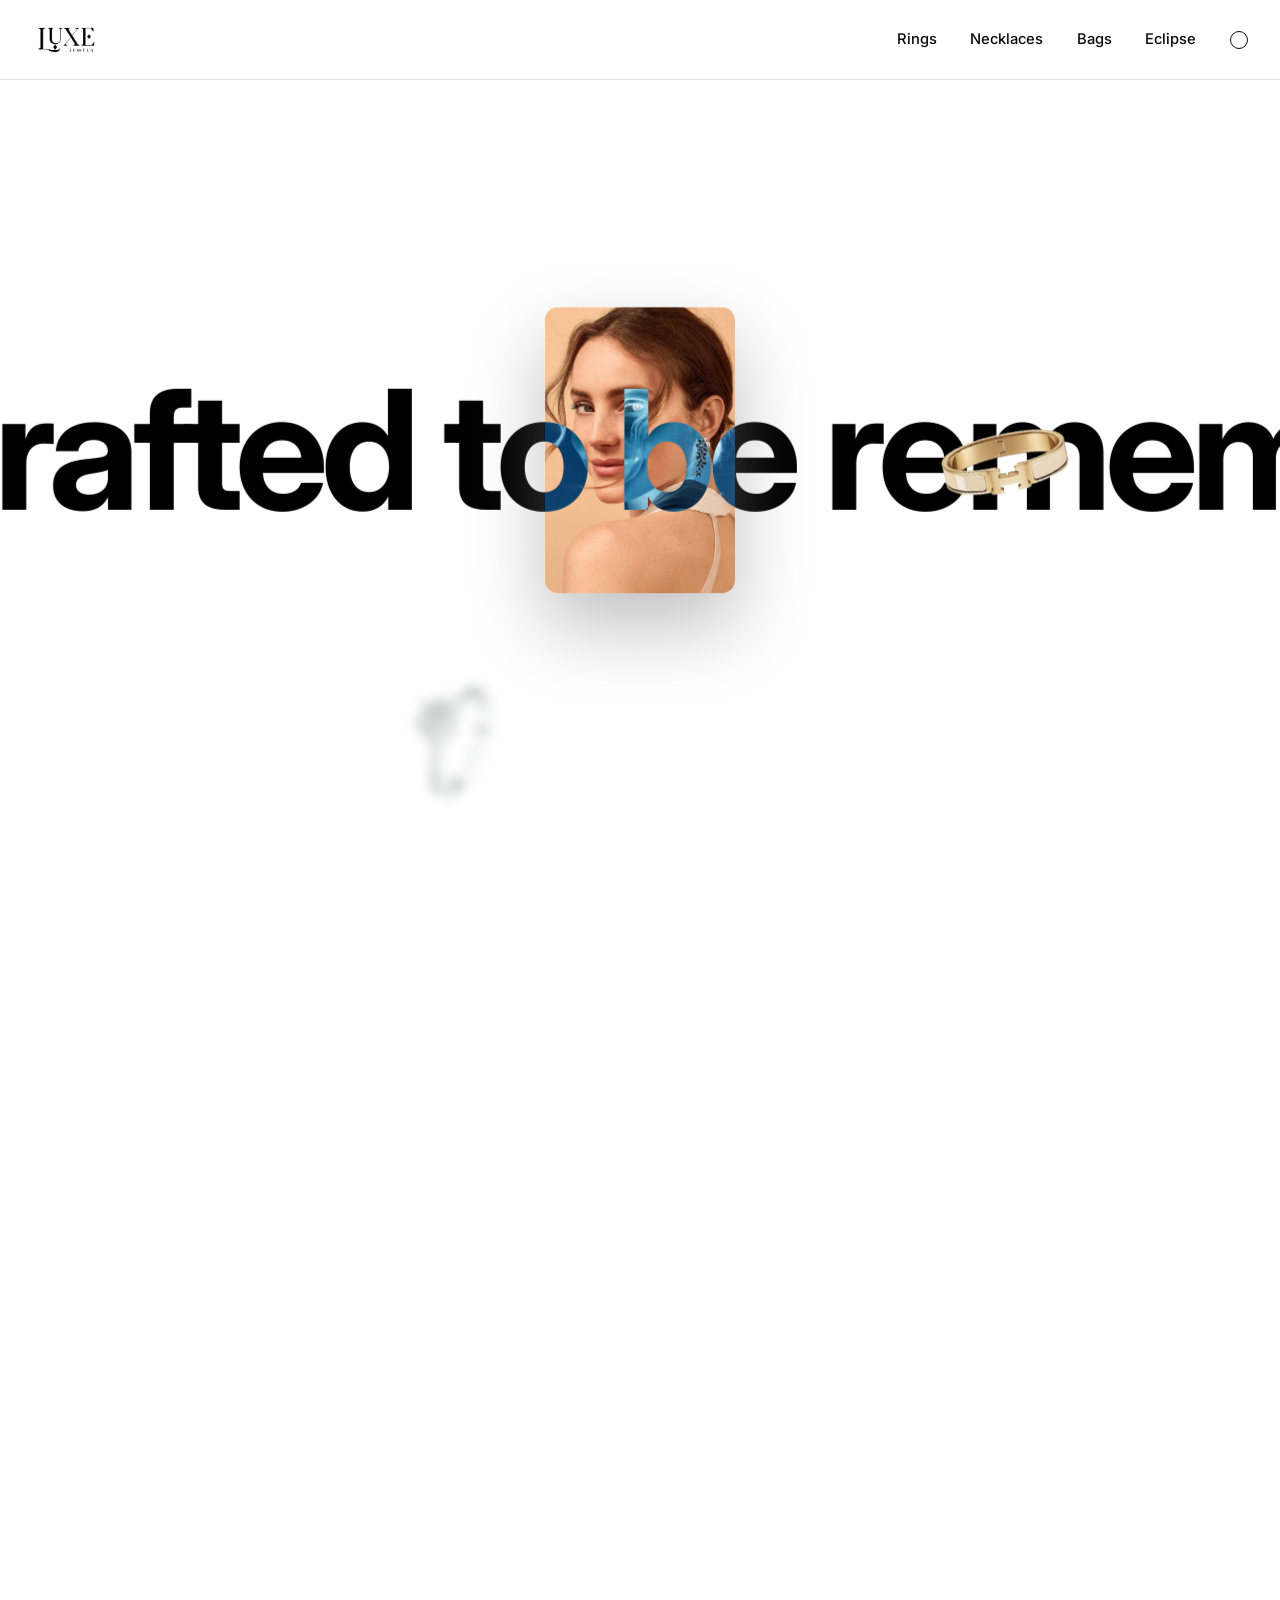
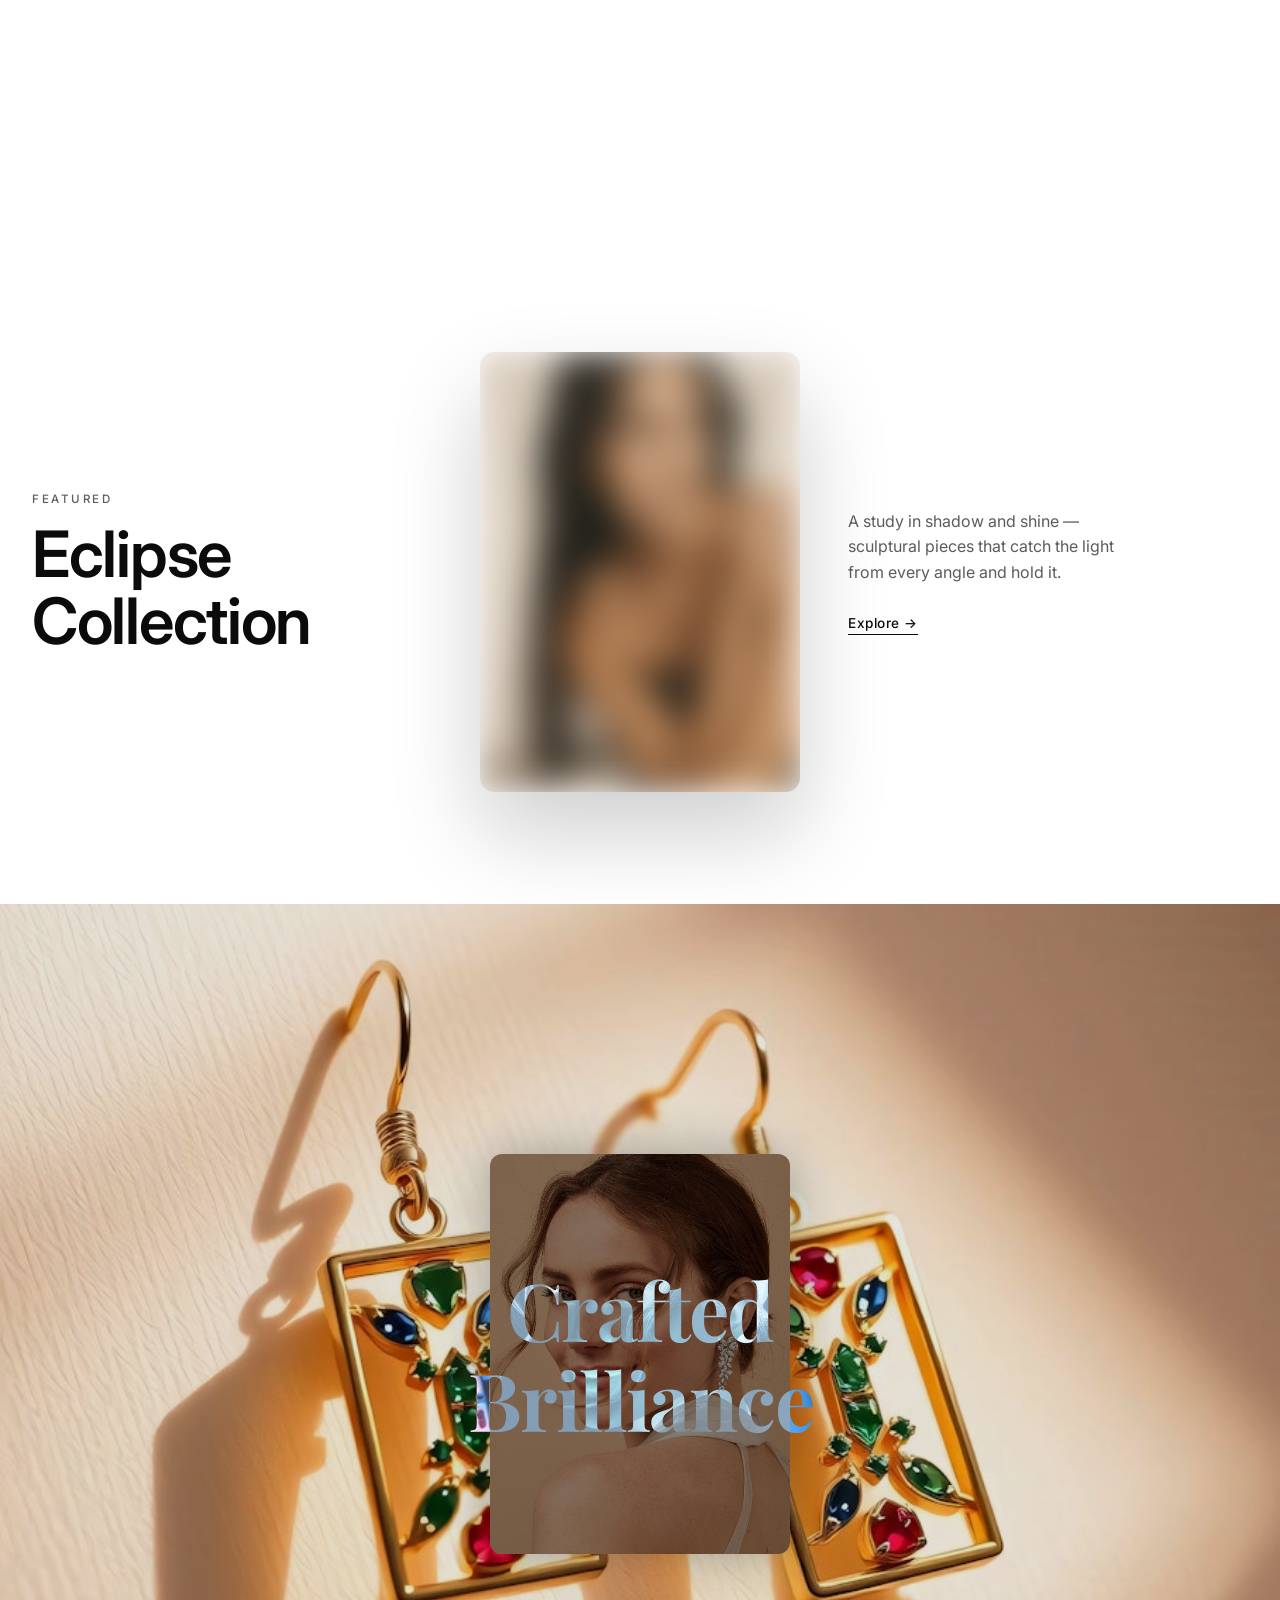
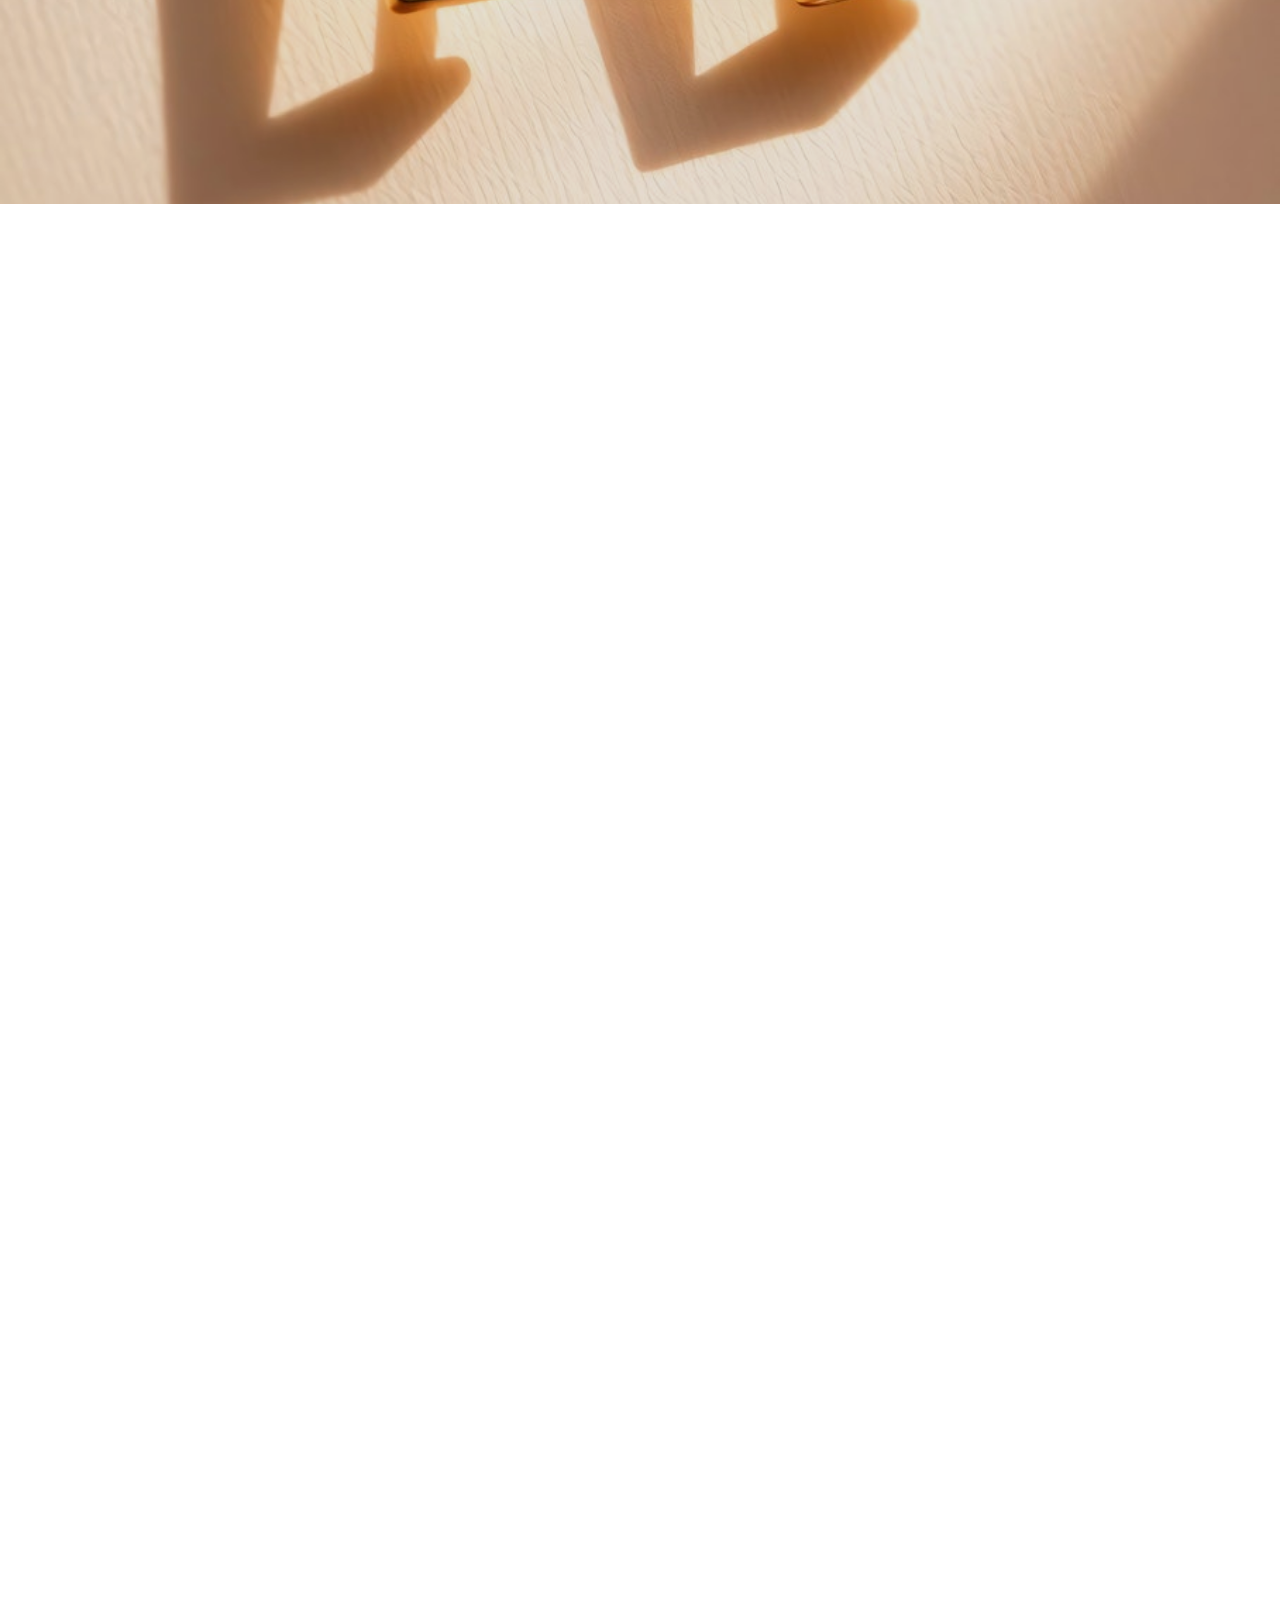
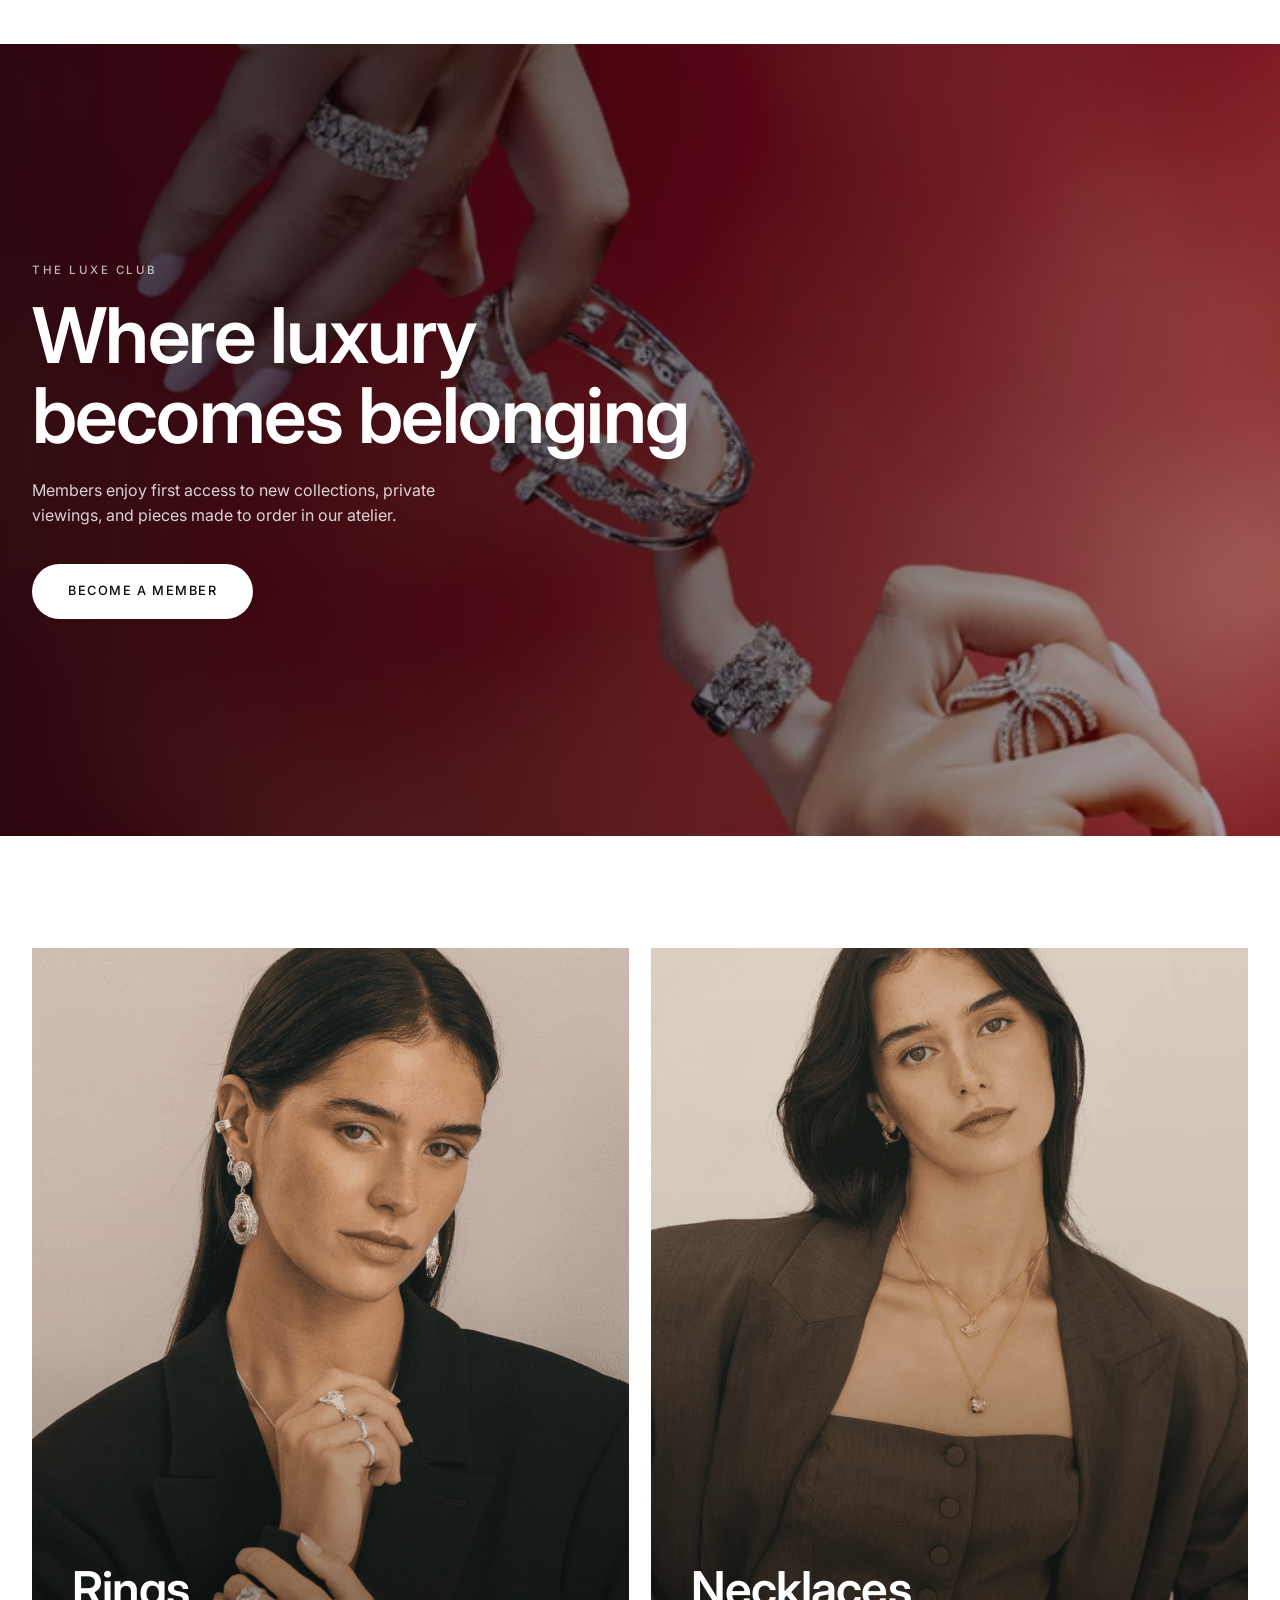
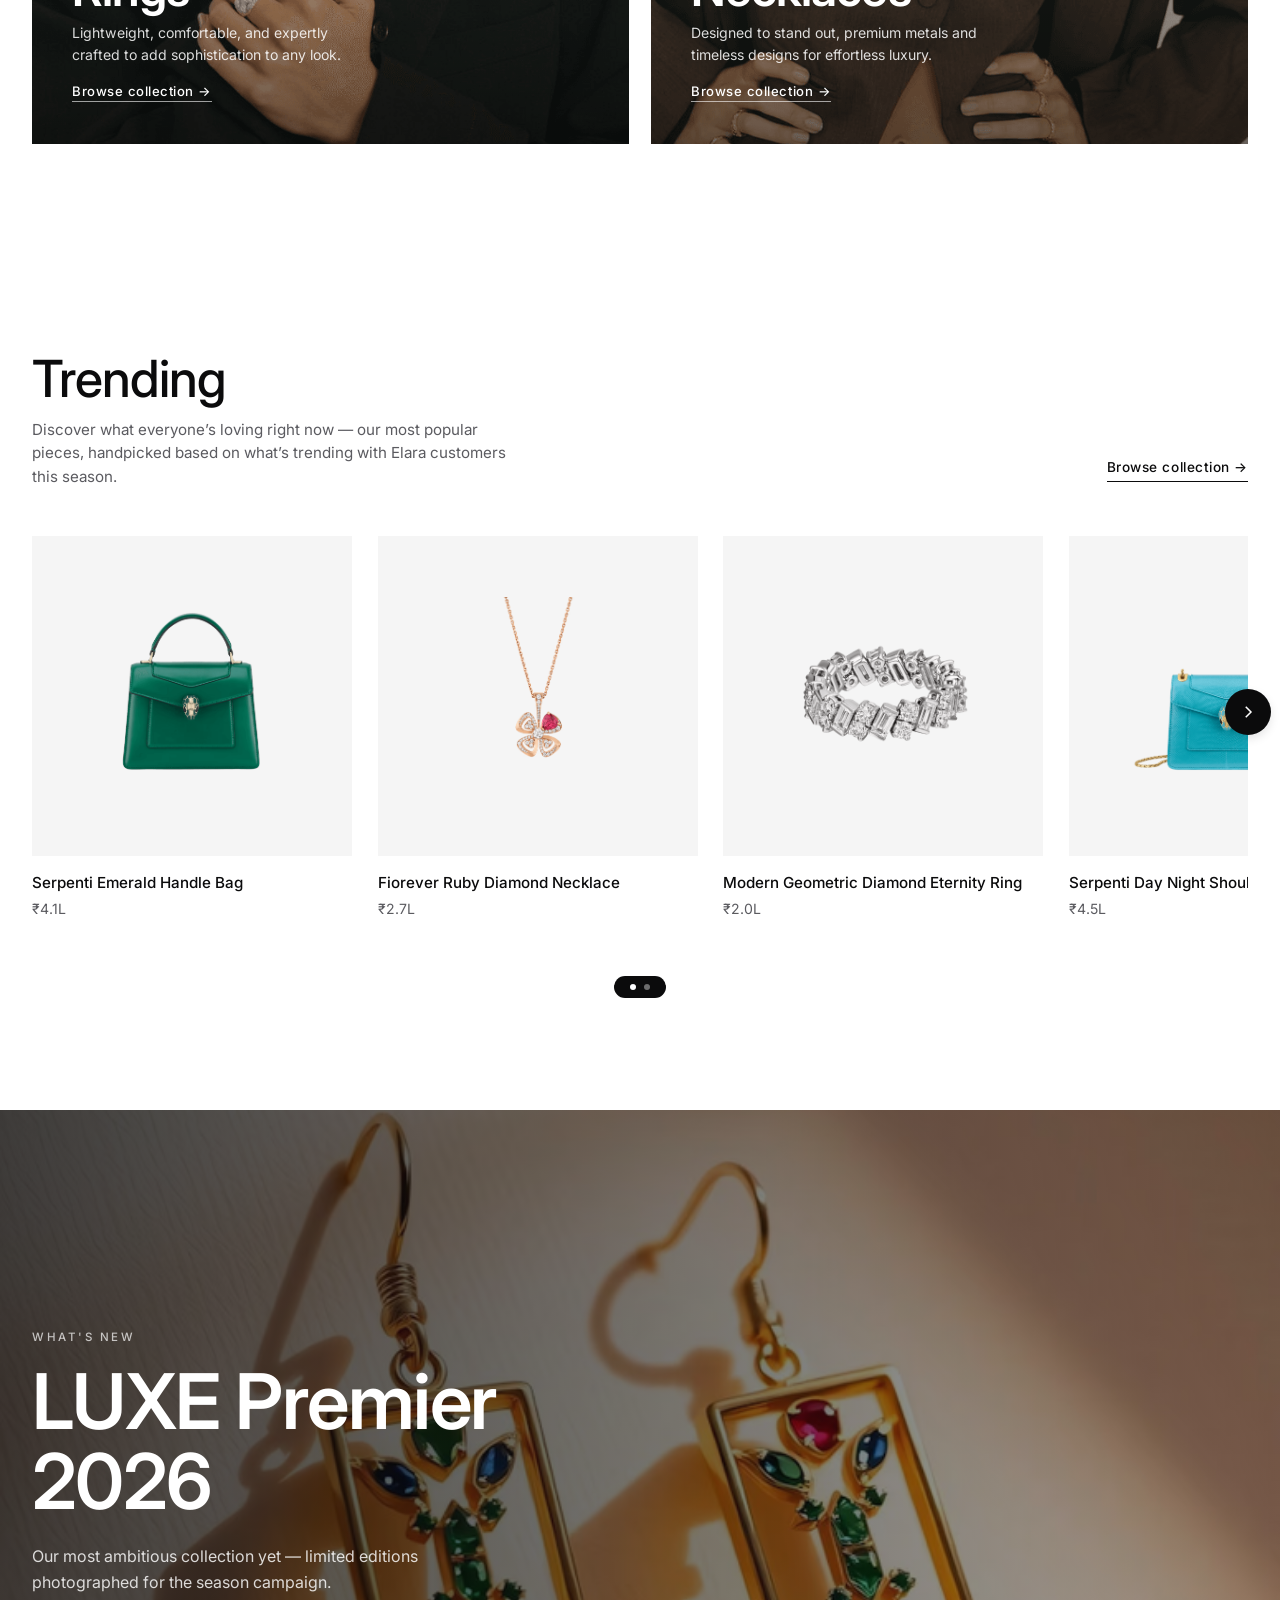
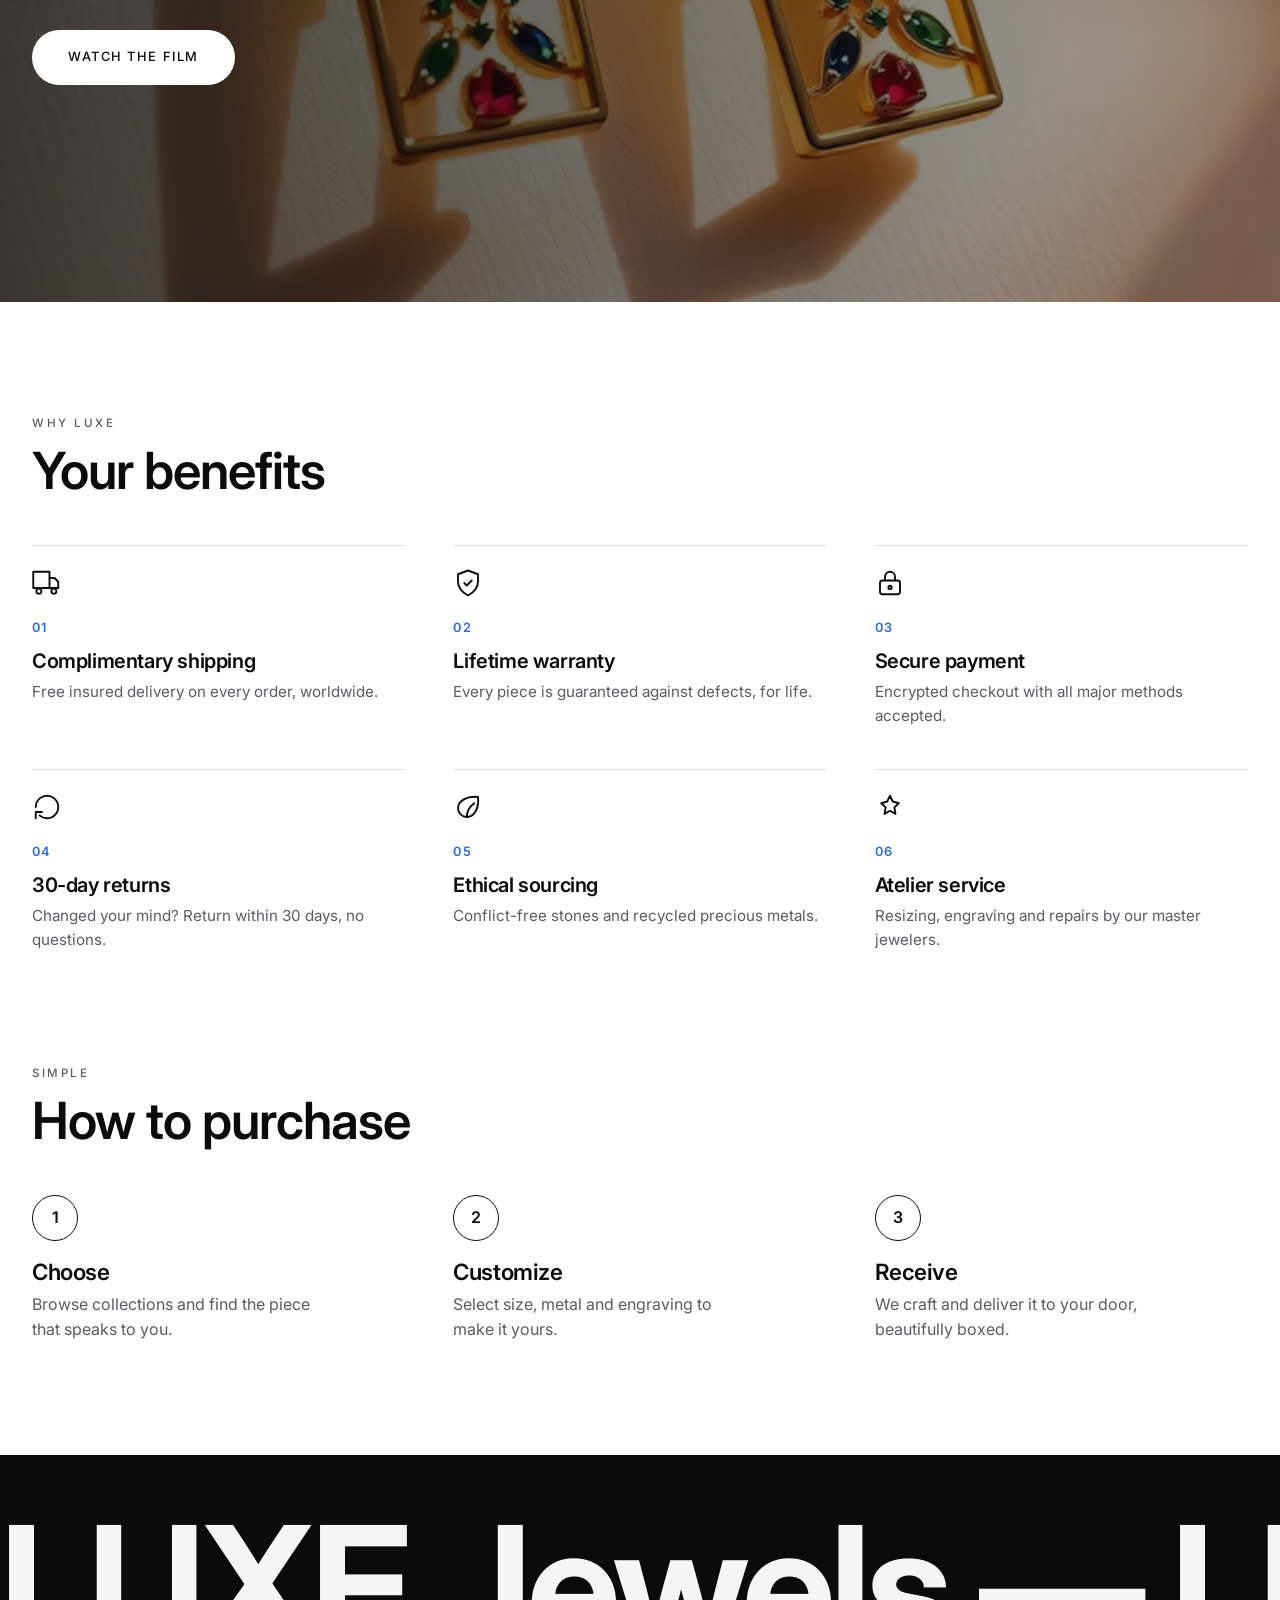
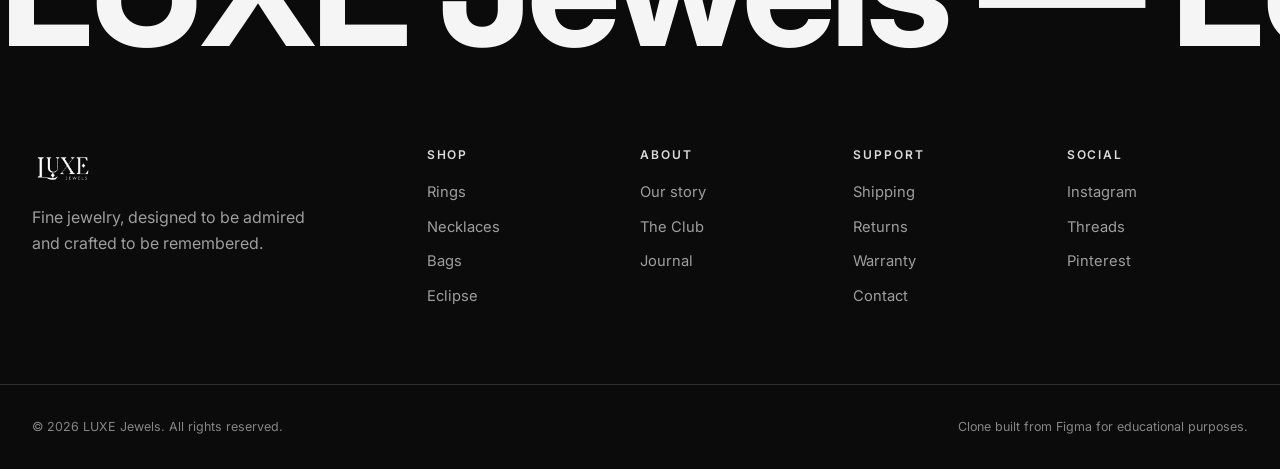
==== index.html @ 1f103d82 "Initial commit for LuxeJewels" ====
<!DOCTYPE html>
<html lang="en">
<head>
  <meta charset="UTF-8" />
  <meta name="viewport" content="width=device-width, initial-scale=1.0" />
  <title>LUXE Jewels — Where Luxury Finds Its True Form</title>
  <meta name="description" content="LUXE Jewels — fine jewelry designed to be admired, crafted to be remembered." />
  <link rel="preconnect" href="https://fonts.googleapis.com" />
  <link rel="preconnect" href="https://fonts.gstatic.com" crossorigin />
  <link href="https://fonts.googleapis.com/css2?family=Inter:wght@400;500;600;700;800&family=Playfair+Display:ital@0;1&display=swap" rel="stylesheet" />
  <link rel="stylesheet" href="css/styles.css" />
</head>
<body>
  <!-- Navigation -->
  <header class="nav" id="nav">
    <div class="nav__inner">
      <a href="#" class="brand" aria-label="LUXE Jewels">
        <img src="assets/logo-black.png" alt="LUXE Jewels" class="brand__logo" />
      </a>
      <nav class="nav__links">
        <a href="#categories">Rings</a>
        <a href="#categories">Necklaces</a>
        <a href="#trending">Bags</a>
        <a href="#eclipse">Eclipse</a>
        <a href="#" class="nav__search" aria-label="Search"></a>
      </nav>
    </div>
  </header>

  <!-- ============ HERO — scroll effect ============ -->
  <section class="hero" id="hero">
    <div class="hero__pin">
      <!-- floating rings: BACK layer (behind hero, blurred) -->
      <div class="floats floats--back" id="floatsBack"></div>

      <!-- floating rings: FRONT layer (in front of hero, sharp) -->
      <div class="floats" id="floats"></div>

      <!-- center card that crossfades, then spreads into a 5-card row, then tilts -->
      <div class="cardrow" id="cardrow">
        <div class="rowcard" data-i="0"><img src="assets/hero4.png" alt="" /></div>
        <div class="rowcard" data-i="1"><img src="assets/hero3.png" alt="" /></div>
        <div class="rowcard rowcard--mid" data-i="2">
          <img class="cf is-active" src="assets/hero1.png" alt="" />  <!-- 1st / intro: necklace box -->
          <img class="cf" src="assets/hero2.png" alt="" />
          <img class="cf" src="assets/hero3.png" alt="" />
          <img class="cf" src="assets/hero5.png" alt="" />            <!-- last / expanded: red signature shot -->
        </div>
        <div class="rowcard" data-i="3"><img src="assets/hero2.png" alt="" /></div>
        <div class="rowcard" data-i="4"><img src="assets/hero1.png" alt="" /></div>
      </div>

      <!-- initial centered heading -->
      <div class="hero__intro" id="intro">
        <h2>Where Luxury Finds Its True Form</h2>
      </div>

      <!-- giant headline that sweeps in: white + mix-blend-difference inverts over art -->
      <div class="hero__marquee" id="marquee">
        <h1>Designed&nbsp;to&nbsp;be&nbsp;admired,&nbsp;crafted&nbsp;to&nbsp;be&nbsp;remembered</h1>
      </div>
    </div>
  </section>

  <!-- ============ Eclipse Collection ============ -->
  <section class="eclipse reveal" id="eclipse">
    <div class="eclipse__title">
      <p class="eyebrow">Featured</p>
      <h2>Eclipse<br />Collection</h2>
    </div>
    <div class="eclipse__card">
      <img src="assets/el-eclipse.png" alt="Eclipse collection" />
    </div>
    <div class="eclipse__desc">
      <p>A study in shadow and shine — sculptural pieces that catch the light from every angle and hold it.</p>
      <a href="#" class="link-arrow">Explore →</a>
    </div>
  </section>

  <!-- ============ Scroll-expand video showcase (in-page, scroll-scrubbed) ============ -->
  <section class="sxp" id="sxp">
    <div class="sxp__pin">
      <!-- background fades out as the video expands -->
      <div class="sxp__bg" data-sxp-bg>
        <img src="assets/px-back.jpg" alt="" />
        <div class="sxp__bg-tint"></div>
      </div>

      <!-- live video that grows with scroll -->
      <div class="sxp__media" data-sxp-media>
        <video data-sxp-video
          src="https://assets.mixkit.co/videos/5222/5222-720.mp4"
          poster="assets/hero3.png"
          autoplay muted loop playsinline preload="auto"
          disablepictureinpicture></video>
        <div class="sxp__overlay" data-sxp-overlay></div>
        <div class="sxp__meta">
          <p class="sxp__date" data-sxp-date></p>
          <p class="sxp__cue" data-sxp-cue></p>
        </div>
      </div>

      <!-- title splits and slides apart over the video -->
      <div class="sxp__title">
        <h2 class="sxp__word" data-sxp-first>Crafted</h2>
        <h2 class="sxp__word" data-sxp-rest>Brilliance</h2>
      </div>

      <!-- caption revealed once fully expanded -->
      <div class="sxp__cap" data-sxp-cap>
        <p>Hand-set stones chosen for the way they hold light — fine jewellery, made to be admired up close and remembered long after.</p>
      </div>
    </div>
  </section>

  <!-- ============ Elara Club (dark) ============ -->
  <section class="club">
    <img class="club__bg" src="assets/hero5.png" alt="" />
    <div class="club__overlay"></div>
    <div class="club__content reveal">
      <p class="eyebrow eyebrow--light">The LUXE Club</p>
      <h2>Where luxury<br />becomes belonging</h2>
      <p class="club__text">Members enjoy first access to new collections, private viewings, and pieces made to order in our atelier.</p>
      <a href="#" class="btn btn--light">Become a Member</a>
    </div>
  </section>

  <!-- ============ 2 Collection Categories ============ -->
  <section class="categories" id="categories">
    <a href="#" class="catcard">
      <div class="catcard__media"><img src="assets/el-cat-rings.png" alt="Rings" /></div>
      <div class="catcard__overlay"></div>
      <div class="catcard__content">
        <h3>Rings</h3>
        <p>Lightweight, comfortable, and expertly crafted to add sophistication to any look.</p>
        <span class="catcard__link">Browse collection →</span>
      </div>
    </a>
    <a href="#" class="catcard">
      <div class="catcard__media"><img src="assets/el-cat-neck.png" alt="Necklaces" /></div>
      <div class="catcard__overlay"></div>
      <div class="catcard__content">
        <h3>Necklaces</h3>
        <p>Designed to stand out, premium metals and timeless designs for effortless luxury.</p>
        <span class="catcard__link">Browse collection →</span>
      </div>
    </a>
  </section>

  <!-- ============ Trending ============ -->
  <section class="trending" id="trending">
    <div class="trending__head">
      <div class="trending__head-left">
        <h2>Trending</h2>
        <p class="trending__subtitle">Discover what everyone’s loving right now — our most popular pieces, handpicked based on what’s trending with Elara customers this season.</p>
      </div>
      <a href="#" class="trending__link">Browse collection →</a>
    </div>
    <div class="trending__carousel">
      <button class="trending__btn trending__btn--prev" id="trendingPrev" aria-label="Previous products">
        <svg viewBox="0 0 24 24" fill="none" stroke="currentColor" stroke-width="2"><path d="M15 19l-7-7 7-7"/></svg>
      </button>
      <div class="trending__grid" id="trendingGrid">
        <!-- product cards injected by JS -->
      </div>
      <button class="trending__btn trending__btn--next" id="trendingNext" aria-label="Next products">
        <svg viewBox="0 0 24 24" fill="none" stroke="currentColor" stroke-width="2"><path d="M9 5l7 7-7 7"/></svg>
      </button>
      <div class="trending__dots" id="trendingDots">
        <span class="trending__dot trending__dot--active"></span>
        <span class="trending__dot"></span>
      </div>
    </div>
  </section>

  <!-- ============ News / Premier ============ -->
  <section class="news">
    <img class="news__bg" src="assets/hero2.png" alt="" />
    <div class="news__overlay"></div>
    <div class="news__content reveal">
      <p class="eyebrow eyebrow--light">What's new</p>
      <h2>LUXE Premier<br />2026</h2>
      <p class="news__text">Our most ambitious collection yet — limited editions photographed for the season campaign.</p>
      <a href="#" class="btn btn--light">Watch the film</a>
    </div>
  </section>

  <!-- ============ Customer Benefits ============ -->
  <section class="benefits reveal">
    <div class="benefits__head">
      <p class="eyebrow">Why LUXE</p>
      <h2>Your benefits</h2>
    </div>
    <div class="benefits__grid">
      <div class="benefit">
        <span class="benefit__icon"><svg viewBox="0 0 24 24" fill="none" stroke="currentColor" stroke-width="1.5" stroke-linecap="round" stroke-linejoin="round"><path d="M1 3h13v13H1z"/><path d="M14 8h4l3 3v5h-7"/><circle cx="5.5" cy="18.5" r="2"/><circle cx="17.5" cy="18.5" r="2"/></svg></span>
        <span class="benefit__no">01</span><h4>Complimentary shipping</h4><p>Free insured delivery on every order, worldwide.</p>
      </div>
      <div class="benefit">
        <span class="benefit__icon"><svg viewBox="0 0 24 24" fill="none" stroke="currentColor" stroke-width="1.5" stroke-linecap="round" stroke-linejoin="round"><path d="M12 2l8 3v6c0 5-3.5 8.5-8 11-4.5-2.5-8-6-8-11V5z"/><path d="M9 12l2 2 4-4"/></svg></span>
        <span class="benefit__no">02</span><h4>Lifetime warranty</h4><p>Every piece is guaranteed against defects, for life.</p>
      </div>
      <div class="benefit">
        <span class="benefit__icon"><svg viewBox="0 0 24 24" fill="none" stroke="currentColor" stroke-width="1.5" stroke-linecap="round" stroke-linejoin="round"><rect x="4" y="10" width="16" height="11" rx="2"/><path d="M8 10V7a4 4 0 0 1 8 0v3"/><circle cx="12" cy="15.5" r="1.3"/></svg></span>
        <span class="benefit__no">03</span><h4>Secure payment</h4><p>Encrypted checkout with all major methods accepted.</p>
      </div>
      <div class="benefit">
        <span class="benefit__icon"><svg viewBox="0 0 24 24" fill="none" stroke="currentColor" stroke-width="1.5" stroke-linecap="round" stroke-linejoin="round"><path d="M3 12a9 9 0 1 1 3 6.7"/><path d="M3 21v-5h5"/></svg></span>
        <span class="benefit__no">04</span><h4>30-day returns</h4><p>Changed your mind? Return within 30 days, no questions.</p>
      </div>
      <div class="benefit">
        <span class="benefit__icon"><svg viewBox="0 0 24 24" fill="none" stroke="currentColor" stroke-width="1.5" stroke-linecap="round" stroke-linejoin="round"><path d="M11 20A7 7 0 0 1 4 13C4 7 11 3 20 4c1 9-3 16-9 16z"/><path d="M11 20c0-5 2-8 6-11"/></svg></span>
        <span class="benefit__no">05</span><h4>Ethical sourcing</h4><p>Conflict-free stones and recycled precious metals.</p>
      </div>
      <div class="benefit">
        <span class="benefit__icon"><svg viewBox="0 0 24 24" fill="none" stroke="currentColor" stroke-width="1.5" stroke-linecap="round" stroke-linejoin="round"><path d="M12 3l2.2 4.6L19 9l-3.5 3.3.9 5.2L12 15l-4.4 2.5.9-5.2L5 9l4.8-1.4z"/></svg></span>
        <span class="benefit__no">06</span><h4>Atelier service</h4><p>Resizing, engraving and repairs by our master jewelers.</p>
      </div>
    </div>
  </section>

  <!-- ============ Purchase Process ============ -->
  <section class="purchase reveal">
    <div class="purchase__head">
      <p class="eyebrow">Simple</p>
      <h2>How to purchase</h2>
    </div>
    <div class="purchase__steps">
      <div class="step"><span class="step__no">1</span><h4>Choose</h4><p>Browse collections and find the piece that speaks to you.</p></div>
      <div class="step"><span class="step__no">2</span><h4>Customize</h4><p>Select size, metal and engraving to make it yours.</p></div>
      <div class="step"><span class="step__no">3</span><h4>Receive</h4><p>We craft and deliver it to your door, beautifully boxed.</p></div>
    </div>
  </section>

  <!-- ============ Footer ============ -->
  <footer class="footer">
    <div class="footer__marquee" id="footerMarquee">
      <span>LUXE Jewels — LUXE Jewels — LUXE Jewels — LUXE Jewels —&nbsp;</span>
      <span>LUXE Jewels — LUXE Jewels — LUXE Jewels — LUXE Jewels —&nbsp;</span>
    </div>
    <div class="footer__cols">
      <div class="footer__col footer__brand">
        <a href="#" class="brand" aria-label="LUXE Jewels">
          <img src="assets/logo-white.png" alt="LUXE Jewels" class="brand__logo" />
        </a>
        <p>Fine jewelry, designed to be admired and crafted to be remembered.</p>
      </div>
      <div class="footer__col"><h4>Shop</h4><a href="#">Rings</a><a href="#">Necklaces</a><a href="#">Bags</a><a href="#">Eclipse</a></div>
      <div class="footer__col"><h4>About</h4><a href="#">Our story</a><a href="#">The Club</a><a href="#">Journal</a></div>
      <div class="footer__col"><h4>Support</h4><a href="#">Shipping</a><a href="#">Returns</a><a href="#">Warranty</a><a href="#">Contact</a></div>
      <div class="footer__col"><h4>Social</h4><a href="#">Instagram</a><a href="#">Threads</a><a href="#">Pinterest</a></div>
    </div>
    <div class="footer__bottom">
      <span>© 2026 LUXE Jewels. All rights reserved.</span>
      <span>Clone built from Figma for educational purposes.</span>
    </div>
  </footer>

  <script src="js/main.js"></script>
</body>
</html>
---- css/styles.css ----
/* ============ Tokens ============ */
:root {
  --white: #ffffff;
  --paper: #f6f5f3;
  --ink: #0b0b0c;
  --ink-soft: #5b5b60;
  --line: rgba(11, 11, 12, 0.12);
  --accent: #2f6bd6;
  --sans: "Inter", "Helvetica Neue", Arial, sans-serif;
  --serif: "Playfair Display", Georgia, serif;
  --ease: cubic-bezier(0.22, 1, 0.36, 1);
}
* { margin: 0; padding: 0; box-sizing: border-box; }
html { scroll-behavior: smooth; }
body {
  font-family: var(--sans);
  color: var(--ink);
  background: var(--white);
  font-weight: 400;
  line-height: 1.6;
  -webkit-font-smoothing: antialiased;
  overflow-x: hidden;
}
img { display: block; width: 100%; height: 100%; object-fit: cover; }
h1, h2, h3, h4 { font-weight: 600; line-height: 1.04; letter-spacing: -0.02em; }
.eyebrow {
  font-size: 0.72rem; letter-spacing: 0.22em; text-transform: uppercase;
  color: var(--ink-soft); font-weight: 500;
}
.eyebrow--light { color: rgba(255,255,255,0.7); }
section { position: relative; }

/* ============ Buttons / links ============ */
.btn {
  display: inline-block; font-size: 0.8rem; letter-spacing: 0.12em;
  text-transform: uppercase; text-decoration: none; font-weight: 500;
  padding: 1rem 2.2rem; border-radius: 100px; transition: all 0.4s var(--ease);
  border: 1px solid transparent;
}
.btn--light { background: #fff; color: var(--ink); }
.btn--light:hover { background: var(--ink); color: #fff; transform: translateY(-2px); }
.link-arrow {
  text-decoration: none; color: var(--ink); font-size: 0.85rem; font-weight: 500;
  letter-spacing: 0.04em; border-bottom: 1px solid var(--ink); padding-bottom: 3px;
  transition: opacity 0.3s; white-space: nowrap;
}
.link-arrow:hover { opacity: 0.55; }

/* ============ Nav ============ */
.nav {
  position: fixed; top: 0; left: 0; right: 0; z-index: 100;
  background: rgba(255,255,255,0.7); backdrop-filter: blur(16px);
  border-bottom: 1px solid var(--line);
}
.nav__inner {
  max-width: 1280px; margin: 0 auto; padding: 1.1rem 2rem;
  display: flex; align-items: center; justify-content: space-between;
}
/* LUXE JEWELS logo */
.brand {
  display: inline-flex; align-items: center;
  text-decoration: none;
}
.brand__logo {
  height: 44px; width: auto; object-fit: contain;
}
/* dark backgrounds (footer) */
.footer .brand__logo { height: 40px; }
.nav__links { display: flex; align-items: center; gap: 2.1rem; }
.nav__links a {
  text-decoration: none; color: var(--ink); font-size: 0.92rem; font-weight: 500;
  position: relative;
}
.nav__links a::after {
  content: ""; position: absolute; left: 0; bottom: -5px; width: 0; height: 1.5px;
  background: var(--ink); transition: width 0.35s var(--ease);
}
.nav__links a:hover::after { width: 100%; }
.nav__search {
  width: 18px; height: 18px; border: 1.6px solid var(--ink); border-radius: 50%;
  position: relative;
}
.nav__search::after {
  content: ""; position: absolute; right: -5px; bottom: -4px; width: 8px; height: 1.6px;
  background: var(--ink); transform: rotate(45deg);
}
.nav__search::before { display: none; }

/* ============ HERO — scroll effect ============ */
.hero {
  height: 560vh;            /* long runway for the full scroll sequence */
  background: var(--white);
}
.hero__pin {
  position: sticky; top: 0; height: 100vh; overflow: hidden;
  background: var(--white);
}

/* giant headline travelling horizontally */
.hero__marquee {
  position: absolute; top: 50%; left: 0;
  transform: translateY(-50%);
  white-space: nowrap; will-change: transform;
  z-index: 6;
  mix-blend-mode: difference;   /* the real Elara trick: inverts over images */
  pointer-events: none;
}
.hero__marquee h1 {
  margin: 0; color: #fff;        /* white + difference => black on white, inverts over art */
  font-weight: 700;
  font-size: clamp(5rem, 13vw, 13rem);
  letter-spacing: -0.04em;
  line-height: 1;
}

/* initial centered heading */
.hero__intro {
  position: absolute; left: 50%; top: 50%; transform: translate(-50%, -50%);
  z-index: 7; text-align: center; width: 90%;
  mix-blend-mode: difference; pointer-events: none; will-change: opacity;
}
.hero__intro h2 {
  margin: 0; color: #fff; font-weight: 600;
  font-size: clamp(2rem, 4.6vw, 3.6rem); letter-spacing: -0.02em;
}

/* card row: collapsed center card -> spreads into 5 -> tilts */
.cardrow { position: absolute; inset: 0; z-index: 2; transform-origin: center center; will-change: transform; }
.rowcard {
  position: absolute; left: 50%; top: 50%;
  width: clamp(185px, 18vw, 340px);
  aspect-ratio: 2 / 3;              /* ~0.67 portrait — wider, no longer thin/weird */
  height: auto;
  transform: translate(-50%, -50%);
  border-radius: 16px; overflow: hidden;
  box-shadow: 0 40px 90px rgba(11,11,12,0.26);
  will-change: transform, opacity; backface-visibility: hidden;
}
.rowcard img { position: absolute; inset: 0; width: 100%; height: 100%; object-fit: cover; }
.rowcard--mid { z-index: 3; }
.rowcard--mid .cf { opacity: 0; transition: opacity 0.6s var(--ease); }
.rowcard--mid .cf.is-active { opacity: 1; }

/* floating rings: wrapper = scroll travel, inner = idle float; varied blur via JS */
.floats { position: absolute; inset: 0; z-index: 9; pointer-events: none; }  /* FRONT layer: sharp, over the text */
.floats--back { z-index: 1; }   /* BACK layer: sits behind the cards (z2) & text — blurred, receding */
.floatwrap { position: absolute; will-change: transform, opacity; }
.float {
  width: 100%; animation: floaty var(--dur, 8s) ease-in-out infinite;
  transform: rotate(var(--rot, 0deg)); will-change: transform;
}
.float img {
  width: 100%; height: auto; display: block;   /* transparent cutouts: solid, no blend */
}

@keyframes floaty {
  0%, 100% { transform: rotate(var(--rot,0deg)) translateY(0); }
  50%      { transform: rotate(var(--rot,0deg)) translateY(-18px); }
}

/* ============ Scroll-expand video showcase (in-page, scroll-scrubbed) ============ */
.sxp { position: relative; height: 260vh; background: var(--white); }
.sxp__pin {
  position: sticky; top: 0; height: 100vh; overflow: hidden;
  display: flex; align-items: center; justify-content: center;
  background: var(--white);
}
.sxp__bg { position: absolute; inset: 0; z-index: 0; will-change: opacity; }
.sxp__bg img { width: 100%; height: 100%; object-fit: cover; object-position: center; }
.sxp__bg-tint { position: absolute; inset: 0; background: rgba(0,0,0,0.10); }

/* the box that grows with scroll — resize is instant (no transition) */
.sxp__media {
  position: absolute; z-index: 1; top: 50%; left: 50%;
  transform: translate(-50%, -50%);
  width: 300px; height: 400px;          /* JS overwrites these as you scroll */
  max-width: 95vw; max-height: 85vh;
  border-radius: 16px;
  box-shadow: 0 0 50px rgba(0, 0, 0, 0.3);
}
.sxp__media video {
  width: 100%; height: 100%; object-fit: cover; border-radius: 12px; display: block;
}
.sxp__overlay {
  position: absolute; inset: 0; background: rgba(0, 0, 0, 0.7);
  border-radius: 12px; pointer-events: none; transition: opacity 0.2s;
}
.sxp__meta {
  position: absolute; left: 0; right: 0; top: calc(100% + 0.8rem);
  display: flex; flex-direction: column; align-items: center; text-align: center;
}
.sxp__date { font-family: var(--serif); font-size: 1.5rem; color: #f3ece0; will-change: transform, opacity; }
.sxp__cue {
  margin-top: 0.35rem; font-weight: 500; color: #d8c39a;
  letter-spacing: 0.18em; text-transform: uppercase; font-size: 0.75rem;
  will-change: transform, opacity;
}
.sxp__title {
  position: relative; z-index: 2; display: flex; flex-direction: column;
  align-items: center; justify-content: center; gap: 0.6rem; text-align: center;
  mix-blend-mode: difference; pointer-events: none;
}
.sxp__word {
  font-family: var(--serif); font-weight: 700; color: #fff;
  font-size: clamp(2.5rem, 7vw, 5rem); line-height: 1; letter-spacing: -0.02em;
  will-change: transform;
}
.sxp__cap {
  position: absolute; z-index: 3; left: 50%; bottom: 7%;
  transform: translateX(-50%); width: min(90%, 620px); text-align: center;
  color: #fff; opacity: 0; pointer-events: none; transition: opacity 0.5s var(--ease);
}
.sxp__cap p { font-size: 1.05rem; line-height: 1.6; }
@media (max-width: 768px) {
  .sxp { height: 220vh; }
  .sxp__date { font-size: 1.15rem; }
}

.hero__scroll {
  position: absolute; bottom: 2rem; left: 50%; transform: translateX(-50%);
  z-index: 8; font-size: 0.62rem; letter-spacing: 0.3em; text-transform: uppercase;
  color: var(--ink-soft); animation: bob 2.4s ease-in-out infinite;
}
@keyframes bob { 0%,100% { transform: translate(-50%,0); } 50% { transform: translate(-50%,7px); } }

/* ============ Eclipse ============ */
.eclipse {
  max-width: 1280px; margin: 0 auto; padding: 7rem 2rem;
  display: grid; grid-template-columns: 1fr auto 1fr; align-items: center; gap: 3rem;
}
.eclipse__title h2 { font-size: clamp(2.6rem, 5vw, 4.4rem); margin-top: 0.8rem; }
.eclipse__card {
  width: 320px; height: 440px; border-radius: 14px; overflow: hidden;
  box-shadow: 0 40px 90px rgba(11,11,12,0.2); justify-self: center;
}
.eclipse__card img { will-change: transform, filter; filter: blur(18px); transform: scale(1); }
.eclipse__desc { max-width: 280px; }
.eclipse__desc p { color: var(--ink-soft); margin-bottom: 1.5rem; }

/* ============ Club (dark) ============ */
.club, .news { height: 88vh; min-height: 560px; display: flex; align-items: center; overflow: hidden; }
.club__bg, .news__bg { position: absolute; inset: 0; }
.club__bg img, .news__bg img { width: 100%; height: 100%; }
.club__overlay, .news__overlay {
  position: absolute; inset: 0;
  background: linear-gradient(90deg, rgba(8,8,10,0.78), rgba(8,8,10,0.35));
}
.club__content, .news__content {
  position: relative; z-index: 2; color: #fff;
  max-width: 1280px; margin: 0 auto; padding: 0 2rem; width: 100%;
}
.club__content h2, .news__content h2 {
  font-size: clamp(2.6rem, 6vw, 5rem); margin: 1rem 0 1.4rem;
}
.club__text, .news__text { max-width: 420px; color: rgba(255,255,255,0.82); margin-bottom: 2.2rem; }

/* ============ Categories ============ */
.categories {
  max-width: 1280px; margin: 0 auto; padding: 7rem 2rem;
  display: grid; grid-template-columns: 1fr 1fr; gap: 1.4rem;
}
.catcard {
  text-decoration: none; color: var(--ink); position: relative;
  overflow: hidden; display: block;
  aspect-ratio: 3 / 4;
}
.catcard__media {
  position: absolute; inset: 0;
}
.catcard__media img {
  width: 100%; height: 100%; object-fit: cover;
  transition: transform 1.2s var(--ease);
}
.catcard:hover .catcard__media img { transform: scale(1.05); }
.catcard__overlay {
  position: absolute; inset: 0;
  background: linear-gradient(to top, rgba(0,0,0,0.5) 0%, rgba(0,0,0,0.05) 50%, transparent 100%);
  pointer-events: none;
}
.catcard__content {
  position: absolute; left: 0; bottom: 0; padding: 2.5rem;
  z-index: 2; max-width: 380px;
}
.catcard__content h3 { font-size: clamp(2rem, 4vw, 3rem); margin-bottom: 0.5rem; color: #fff; }
.catcard__content p { color: rgba(255,255,255,0.85); font-size: 0.88rem; margin-bottom: 0.8rem; line-height: 1.55; }
.catcard__link {
  font-size: 0.82rem; font-weight: 500; letter-spacing: 0.04em;
  color: #fff; border-bottom: 1px solid rgba(255,255,255,0.6); padding-bottom: 2px;
  transition: opacity 0.3s;
}
.catcard__link:hover { opacity: 0.55; }

/* ============ Trending ============ */
.trending { max-width: 1280px; margin: 0 auto; padding: 6rem 2rem 7rem; }
.trending__head {
  display: flex; align-items: flex-end; justify-content: space-between; margin-bottom: 3rem;
}
.trending__head-left h2 { font-size: clamp(2.2rem, 4.5vw, 3.2rem); font-weight: 500; color: var(--ink); }
.trending__subtitle {
  color: var(--ink-soft); font-size: 0.95rem; margin-top: 0.8rem; max-width: 500px; line-height: 1.55;
}
.trending__link {
  font-size: 0.85rem; font-weight: 500; letter-spacing: 0.04em;
  color: var(--ink); border-bottom: 1px solid var(--ink); padding-bottom: 2px;
  text-decoration: none; align-self: flex-end; transition: opacity 0.3s;
  white-space: nowrap; margin-bottom: 0.4rem;
}
.trending__link:hover { opacity: 0.6; }

/* horizontal carousel (scroll-snap) */
.trending__carousel { position: relative; }
.trending__grid {
  display: flex; gap: 1.6rem; overflow-x: auto; scroll-snap-type: x mandatory;
  scroll-behavior: smooth; padding-bottom: 0.5rem;
  scrollbar-width: none; -ms-overflow-style: none;
}
.trending__grid::-webkit-scrollbar { display: none; }

.trending__btn {
  position: absolute; top: 38%; transform: translateY(-50%);
  width: 46px; height: 46px; border-radius: 50%; border: none;
  background: var(--ink); color: #fff; display: flex; align-items: center; justify-content: center;
  cursor: pointer; z-index: 5; transition: opacity 0.3s, transform 0.3s;
  box-shadow: 0 4px 10px rgba(0,0,0,0.1);
}
.trending__btn svg { width: 18px; height: 18px; }
.trending__btn:hover { transform: translateY(-50%) scale(1.05); }
.trending__btn--prev { left: -23px; }
.trending__btn--next { right: -23px; }

.tcard { flex: 0 0 clamp(260px, 25vw, 380px); scroll-snap-align: start; text-decoration: none; color: var(--ink); }
.tcard__media {
  aspect-ratio: 1/1; border-radius: 0; overflow: hidden; background: #f5f5f5;
  position: relative; padding: 2rem; display: flex; align-items: center; justify-content: center;
}
/* two stacked previews — hover crossfades Preview 1 -> Preview 2 (Elara hover effect) */
.tcard__img {
  position: absolute; inset: 2rem; width: calc(100% - 4rem); height: calc(100% - 4rem); object-fit: contain;
  transition: opacity 0.55s var(--ease), transform 1.1s var(--ease);
}
.tcard__img--b { opacity: 0; }
.tcard:hover .tcard__img--a { opacity: 0; }
.tcard:hover .tcard__img--b { opacity: 1; }
.tcard:hover .tcard__img { transform: scale(1.04); }

.tcard__name { font-weight: 500; font-size: 0.95rem; margin-top: 1rem; color: var(--ink); line-height: 1.45; }
.tcard__price { color: var(--ink-soft); font-size: 0.88rem; margin-top: 0.2rem; }

.trending__dots {
  display: flex; gap: 8px; justify-content: center; align-items: center;
  margin-top: 3rem; background: var(--ink); padding: 8px 16px; border-radius: 100px;
  width: fit-content; margin-left: auto; margin-right: auto;
}
.trending__dot {
  width: 6px; height: 6px; border-radius: 50%; background: rgba(255,255,255,0.4);
  cursor: pointer; transition: background 0.3s;
}
.trending__dot--active {
  background: #fff;
}

/* ============ Benefits ============ */
.benefits { max-width: 1280px; margin: 0 auto; padding: 7rem 2rem; }
.benefits__head { margin-bottom: 3rem; }
.benefits__head h2 { font-size: clamp(2rem, 4vw, 3.2rem); margin-top: 0.7rem; }
.benefits__grid { display: grid; grid-template-columns: repeat(3, 1fr); gap: 2.5rem 3rem; }
.benefit { border-top: 1px solid var(--line); padding-top: 1.4rem; }
.benefit__icon { display: block; width: 30px; height: 30px; color: var(--ink); margin-bottom: 1rem; }
.benefit__icon svg { width: 100%; height: 100%; display: block; }
.benefit__no { font-size: 0.8rem; color: var(--accent); font-weight: 600; letter-spacing: 0.1em; }
.benefit h4 { font-size: 1.25rem; margin: 0.7rem 0 0.5rem; }
.benefit p { color: var(--ink-soft); font-size: 0.95rem; }

/* ============ Purchase ============ */
.purchase { max-width: 1280px; margin: 0 auto; padding: 0 2rem 7rem; }
.purchase__head { margin-bottom: 3rem; }
.purchase__head h2 { font-size: clamp(2rem, 4vw, 3.2rem); margin-top: 0.7rem; }
.purchase__steps { display: grid; grid-template-columns: repeat(3, 1fr); gap: 3rem; }
.step__no {
  display: flex; align-items: center; justify-content: center;
  width: 46px; height: 46px; border-radius: 50%; border: 1px solid var(--ink);
  font-weight: 600; margin-bottom: 1.2rem;
}
.step h4 { font-size: 1.4rem; margin-bottom: 0.5rem; }
.step p { color: var(--ink-soft); max-width: 280px; }

/* ============ Footer ============ */
.footer { background: var(--ink); color: #fff; padding-top: 3rem; overflow: hidden; }
.footer__marquee {
  display: flex; white-space: nowrap; font-weight: 700; letter-spacing: -0.03em;
  font-size: clamp(4rem, 13vw, 12rem); line-height: 1; color: #fff;
  opacity: 0.96; animation: ticker 28s linear infinite; padding-bottom: 1rem;
}
@keyframes ticker { from { transform: translateX(0); } to { transform: translateX(-50%); } }
.footer__cols {
  max-width: 1280px; margin: 4rem auto 0; padding: 0 2rem;
  display: grid; grid-template-columns: 2fr 1fr 1fr 1fr 1fr; gap: 2rem;
}
.footer__logo {
  display: flex; align-items: center; gap: 0.5rem;
  font-size: 1.4rem; font-weight: 700; color: #fff; text-decoration: none;
}
.footer__logo .nav__gem { background: #fff; }
.footer__brand p { color: rgba(255,255,255,0.6); margin-top: 1rem; max-width: 280px; }
.footer__col h4 { font-size: 0.75rem; letter-spacing: 0.16em; text-transform: uppercase; margin-bottom: 1.2rem; color: rgba(255,255,255,0.85); }
.footer__col a { display: block; color: rgba(255,255,255,0.6); text-decoration: none; margin-bottom: 0.7rem; font-size: 0.92rem; transition: color 0.3s; }
.footer__col a:hover { color: #fff; }
.footer__bottom {
  max-width: 1280px; margin: 4rem auto 0; padding: 2rem; border-top: 1px solid rgba(255,255,255,0.14);
  display: flex; justify-content: space-between; font-size: 0.78rem; color: rgba(255,255,255,0.5);
}

/* ============ Scroll reveal ============ */
.reveal { opacity: 0; transform: translateY(38px); transition: opacity 0.9s var(--ease), transform 0.9s var(--ease); }
.reveal.in { opacity: 1; transform: translateY(0); }

/* ============ Responsive ============ */
@media (max-width: 900px) {
  .nav__links { gap: 1.2rem; }
  .nav__links a:not(.nav__search) { display: none; }
  .hero { height: 420vh; }
  .hero__marquee h1 { font-size: 22vw; }
  .hero__card { width: 46vw; height: 62vw; }
  .float { width: 22vw; }
  .eclipse { grid-template-columns: 1fr; text-align: center; justify-items: center; }
  .categories { grid-template-columns: 1fr; }
  .trending__btn { display: none; }
  .benefits__grid { grid-template-columns: 1fr; }
  .purchase__steps { grid-template-columns: 1fr; gap: 2rem; }
  .footer__cols { grid-template-columns: 1fr 1fr; gap: 2.5rem 1rem; }
  .grcard { width: 38vw; }
}
@media (prefers-reduced-motion: reduce) {
  .hero { height: 100vh; }
  .float, .hero__scroll, .footer__marquee { animation: none; }
}
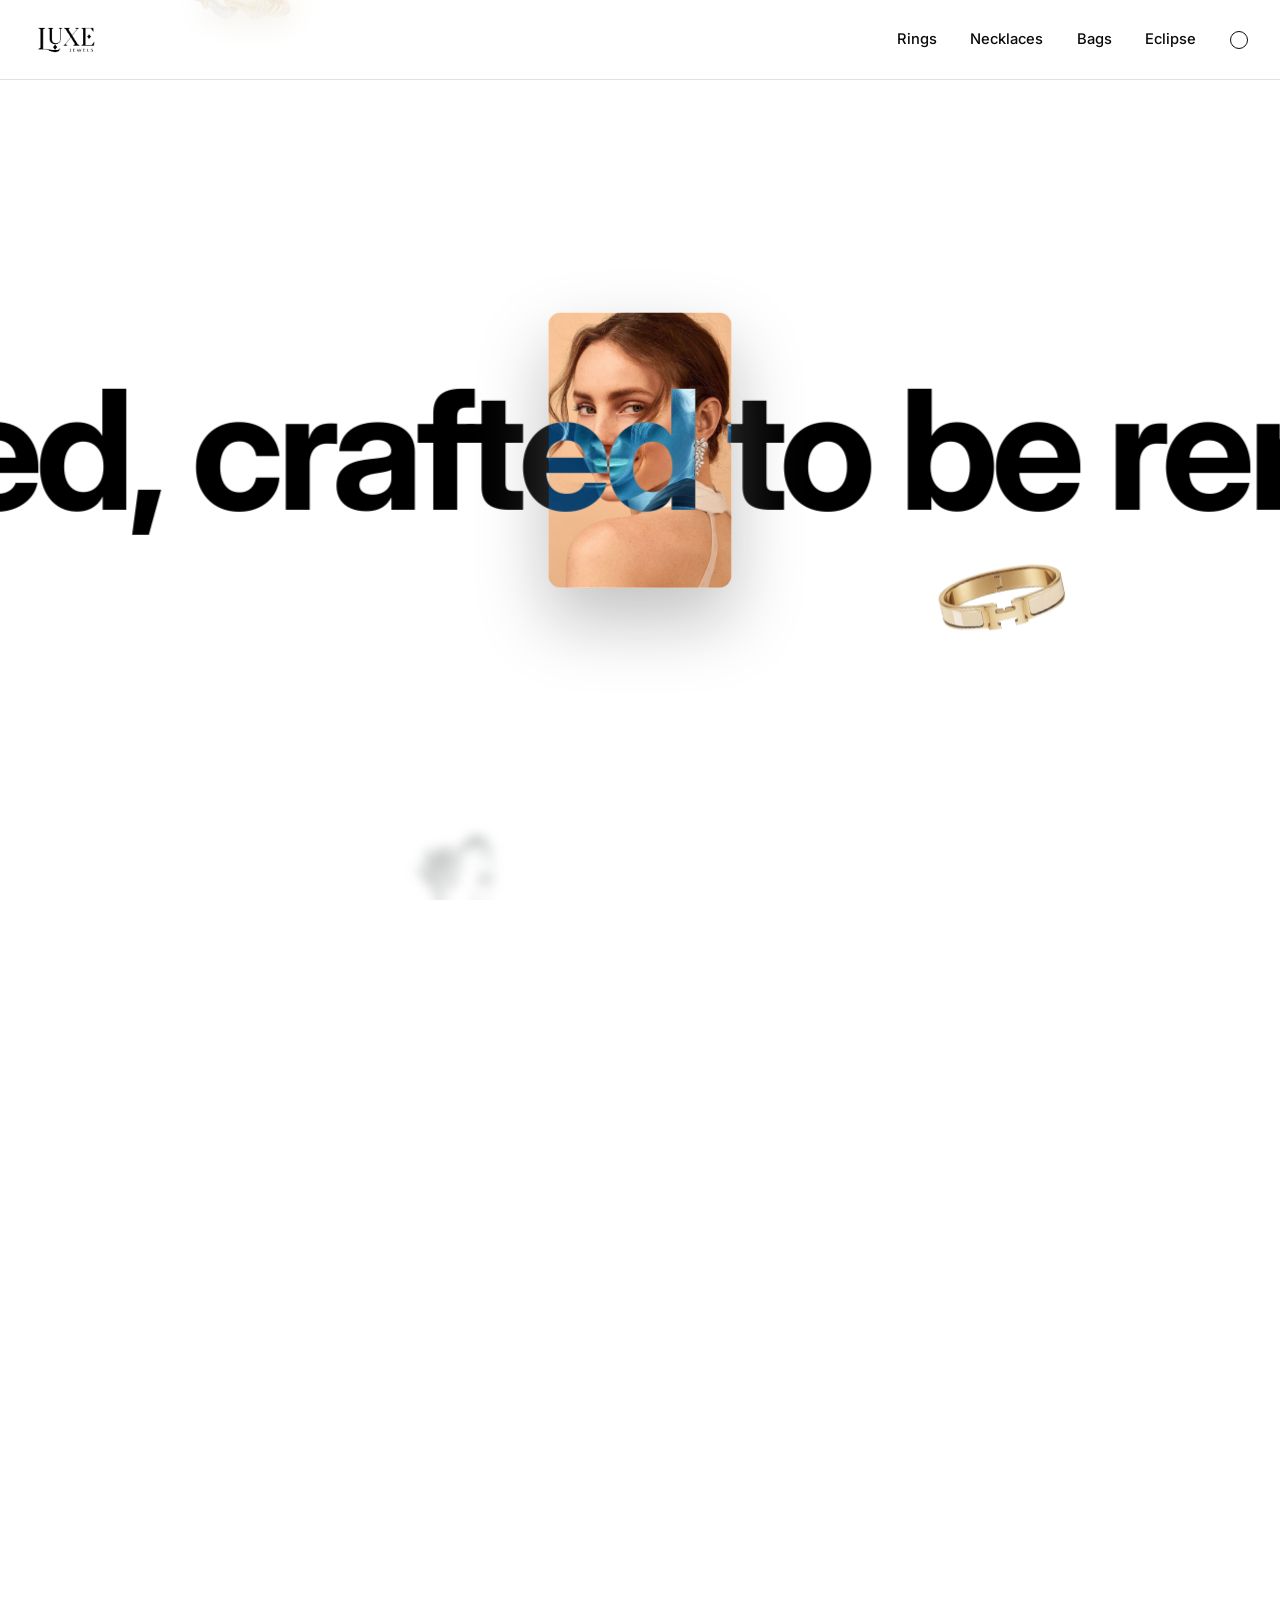
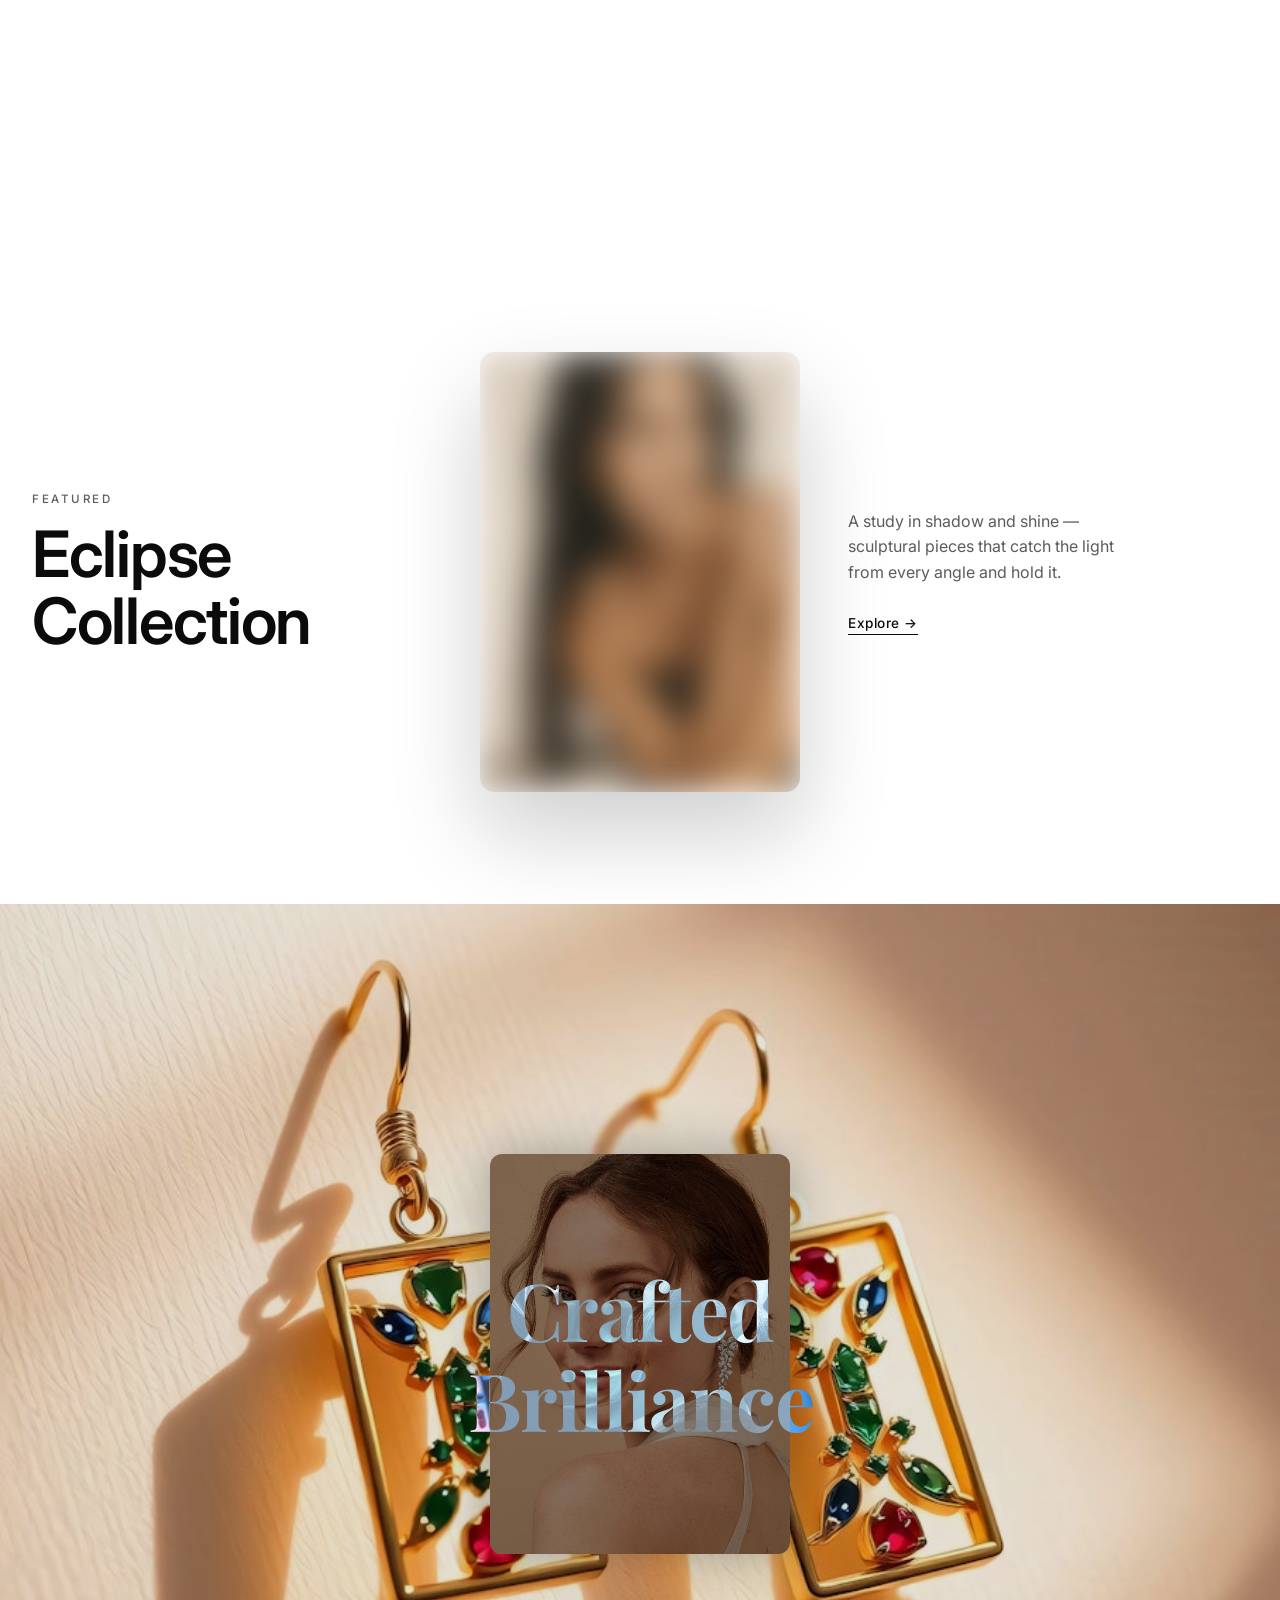
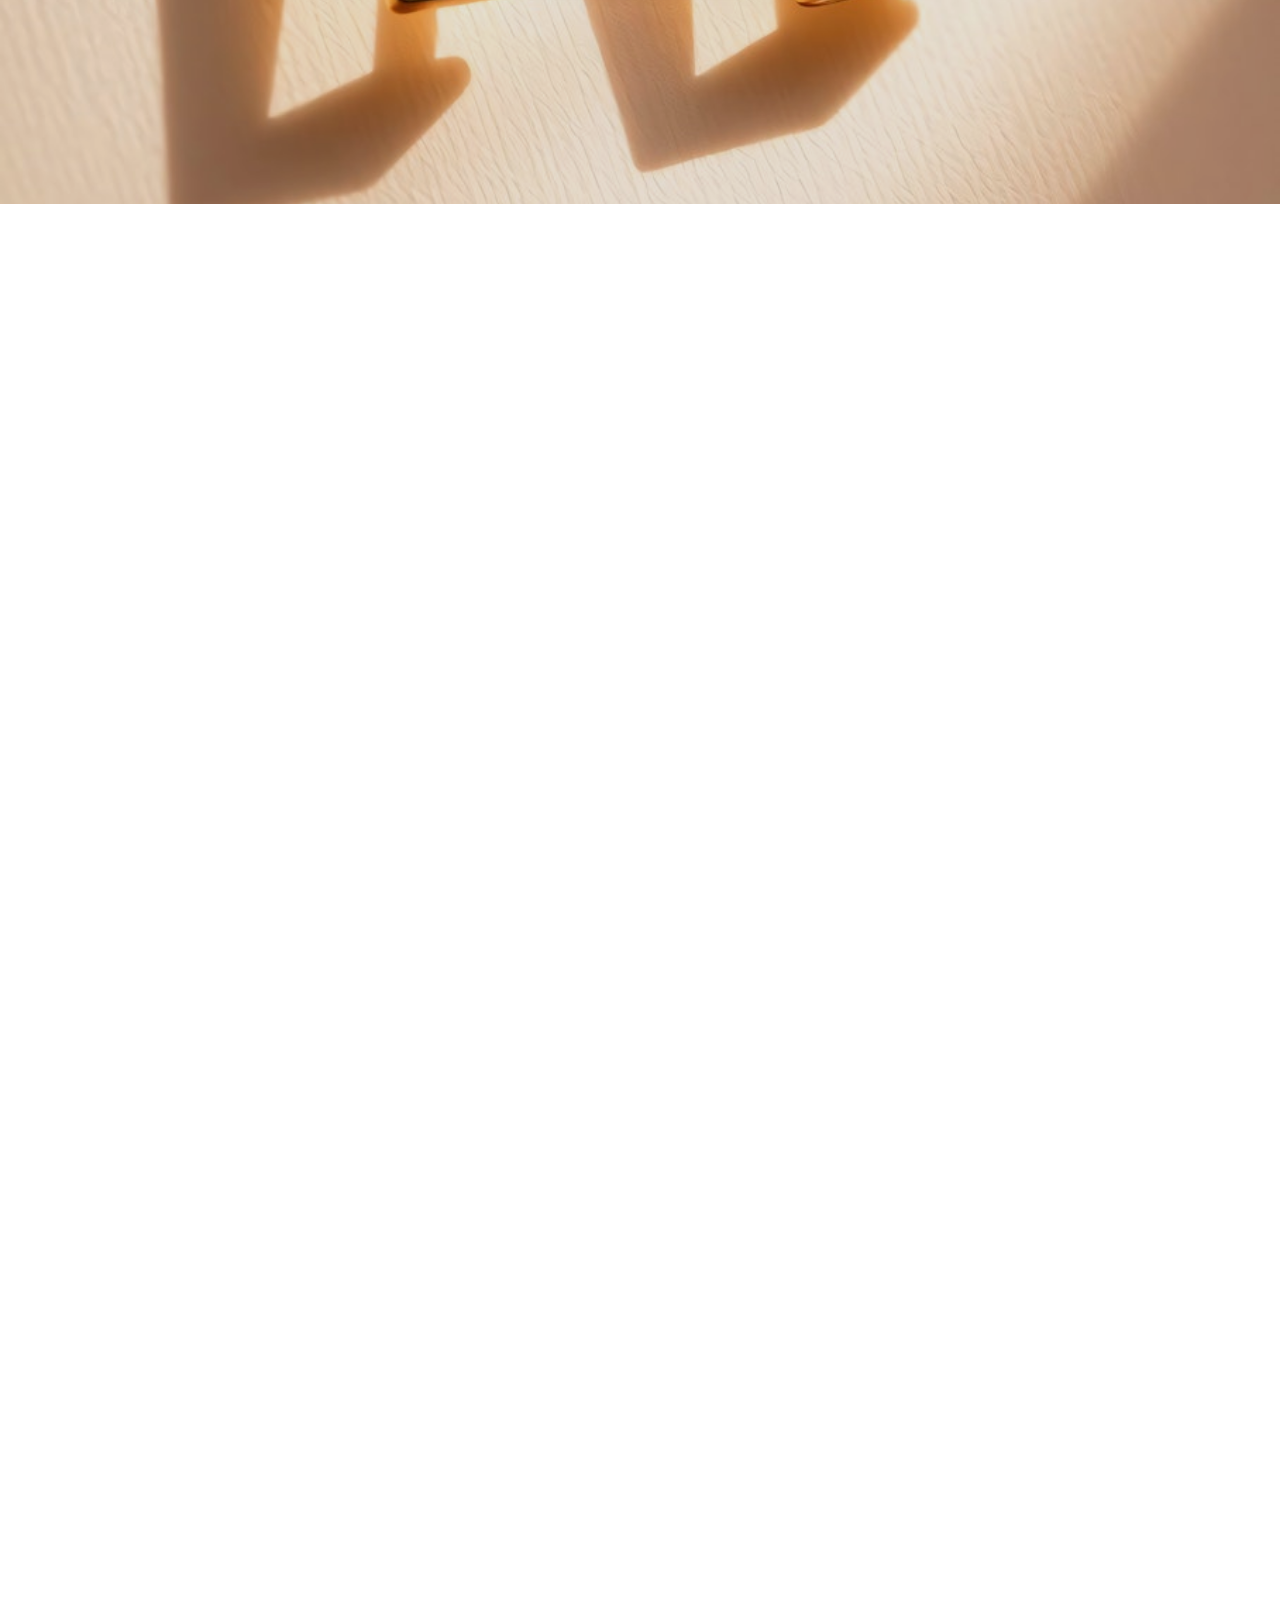
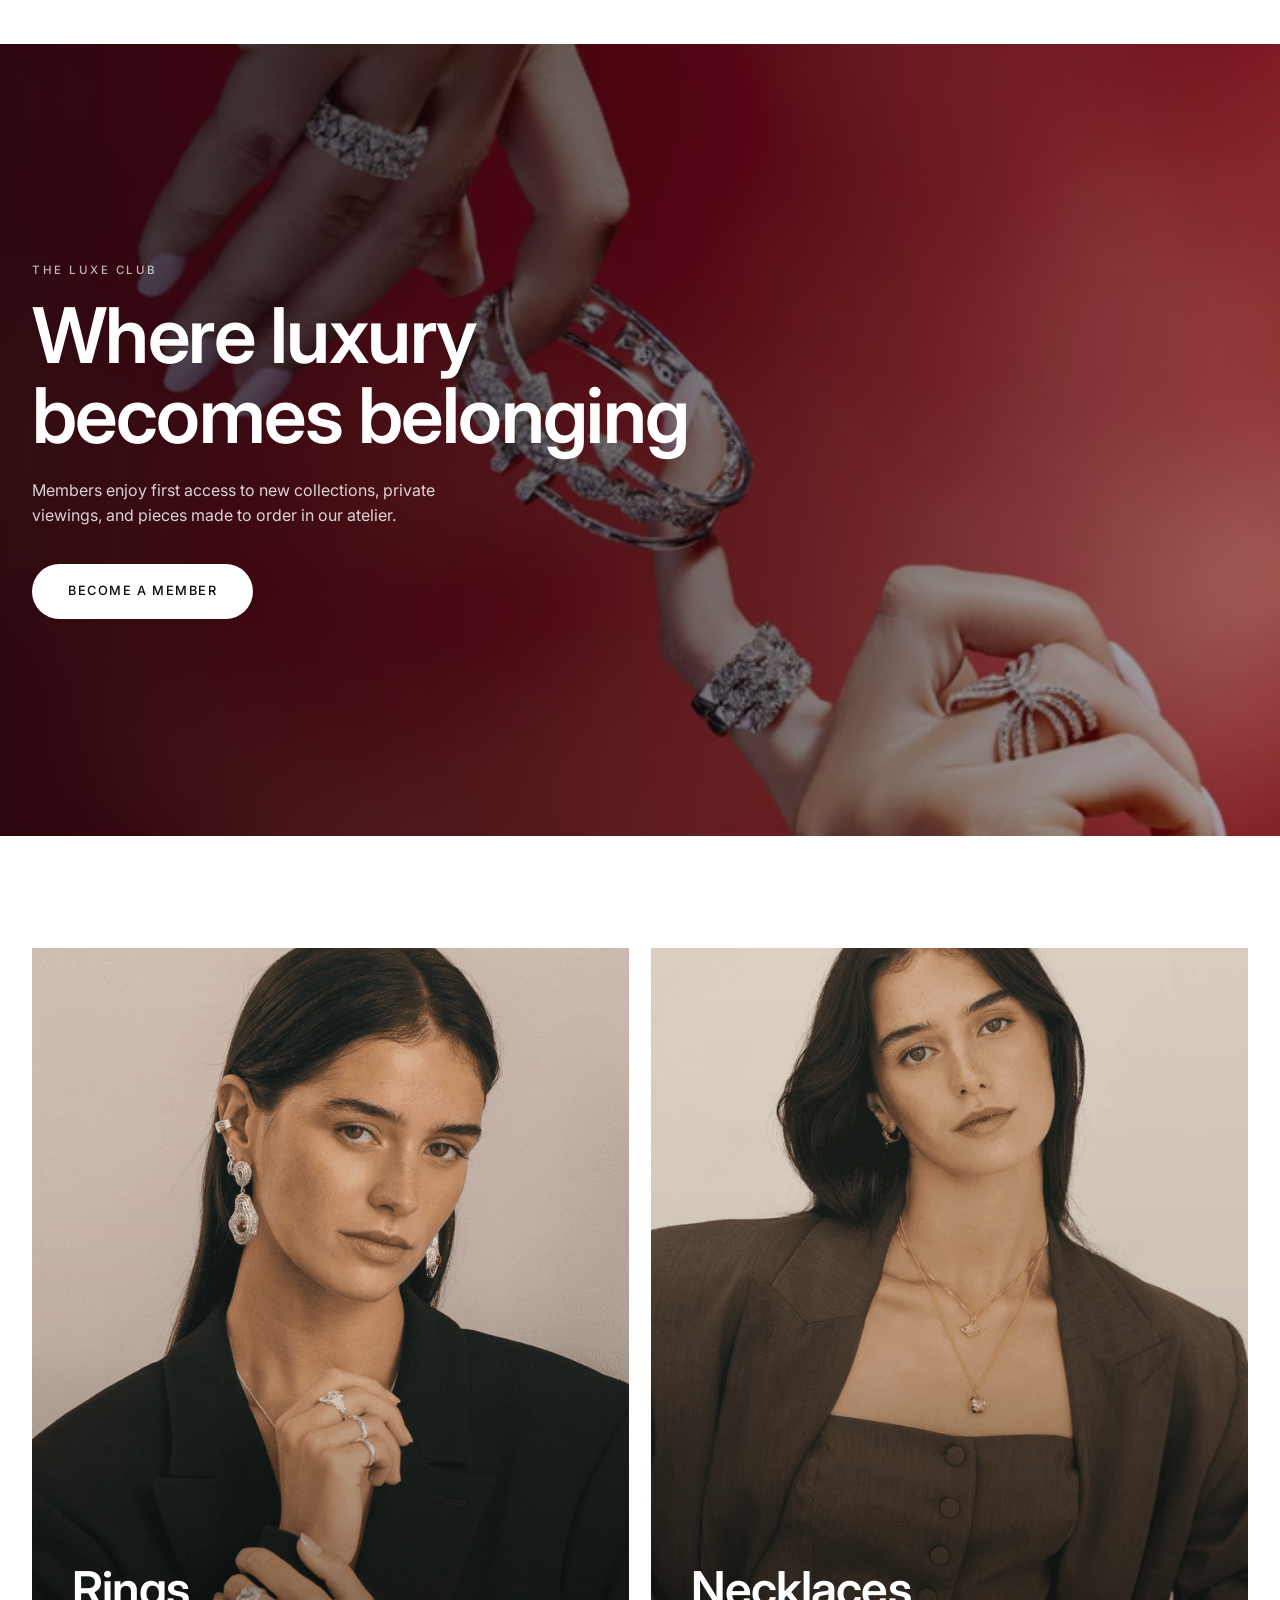
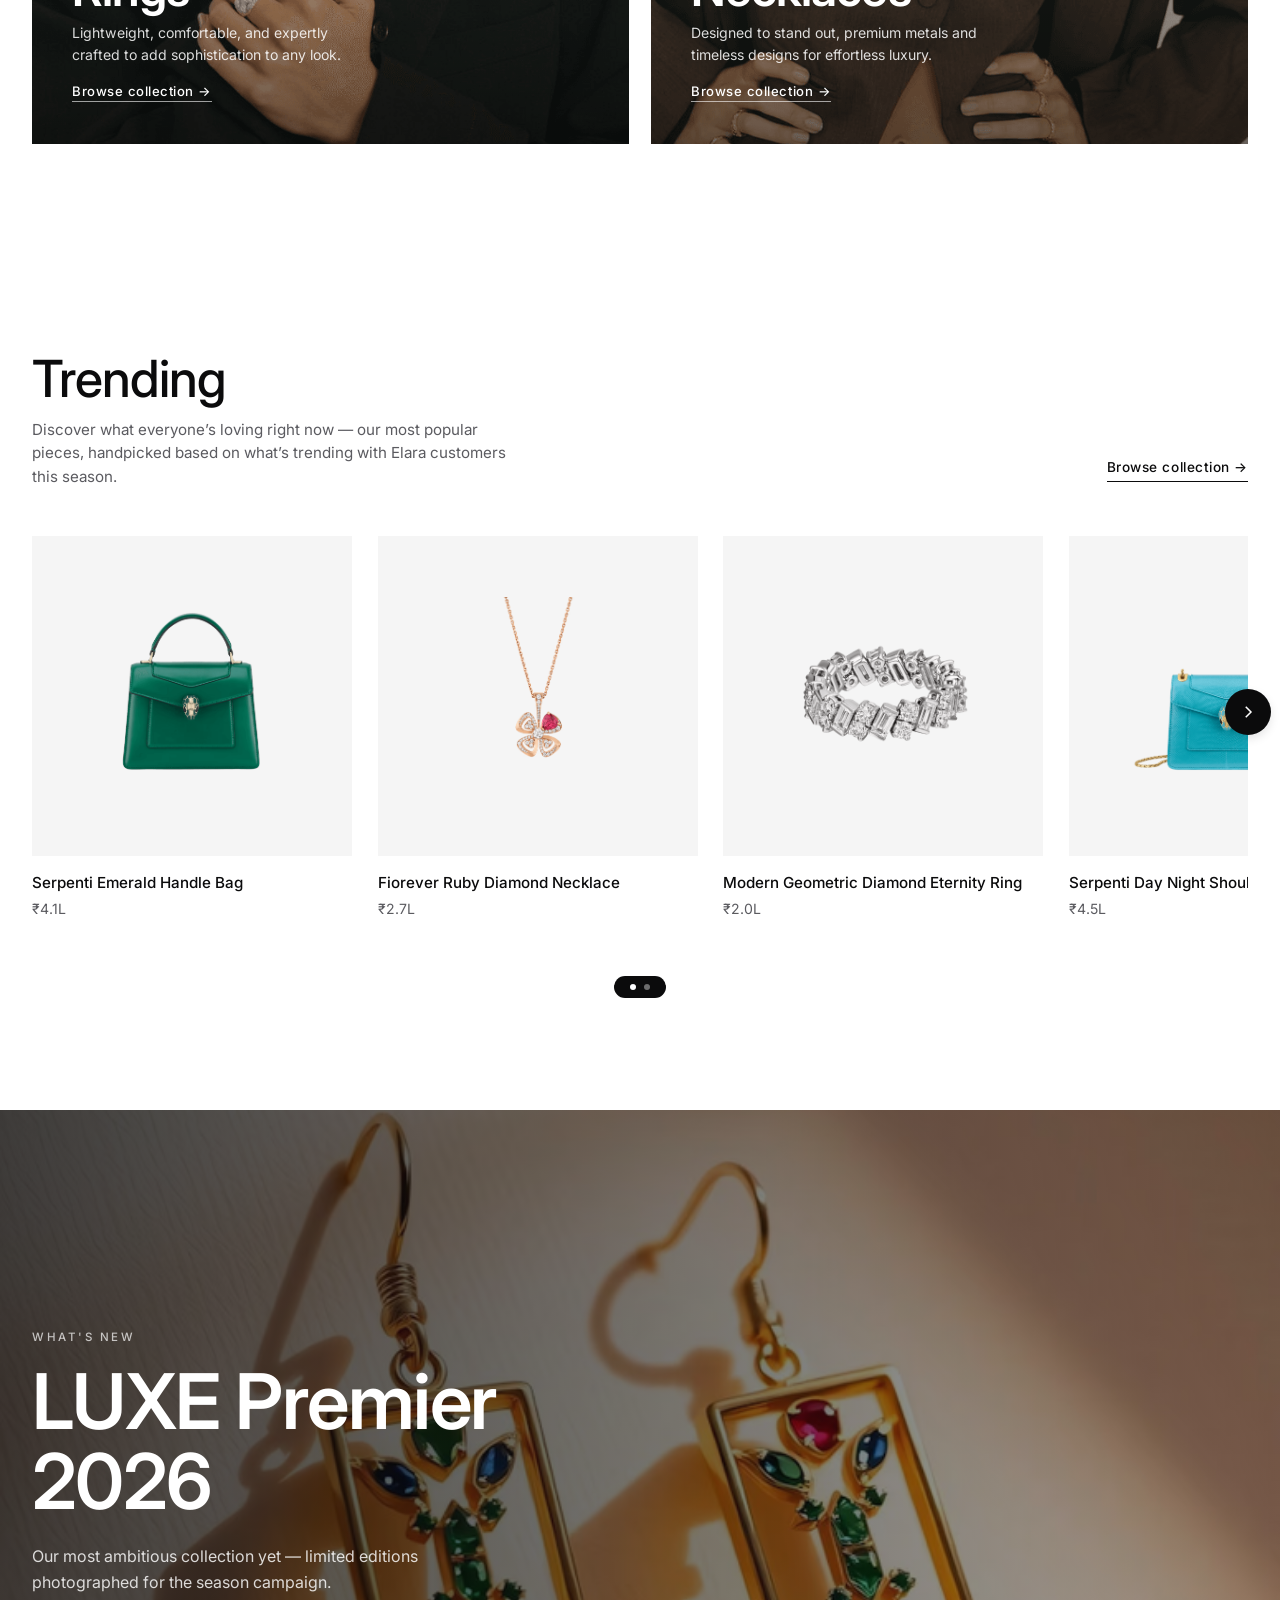
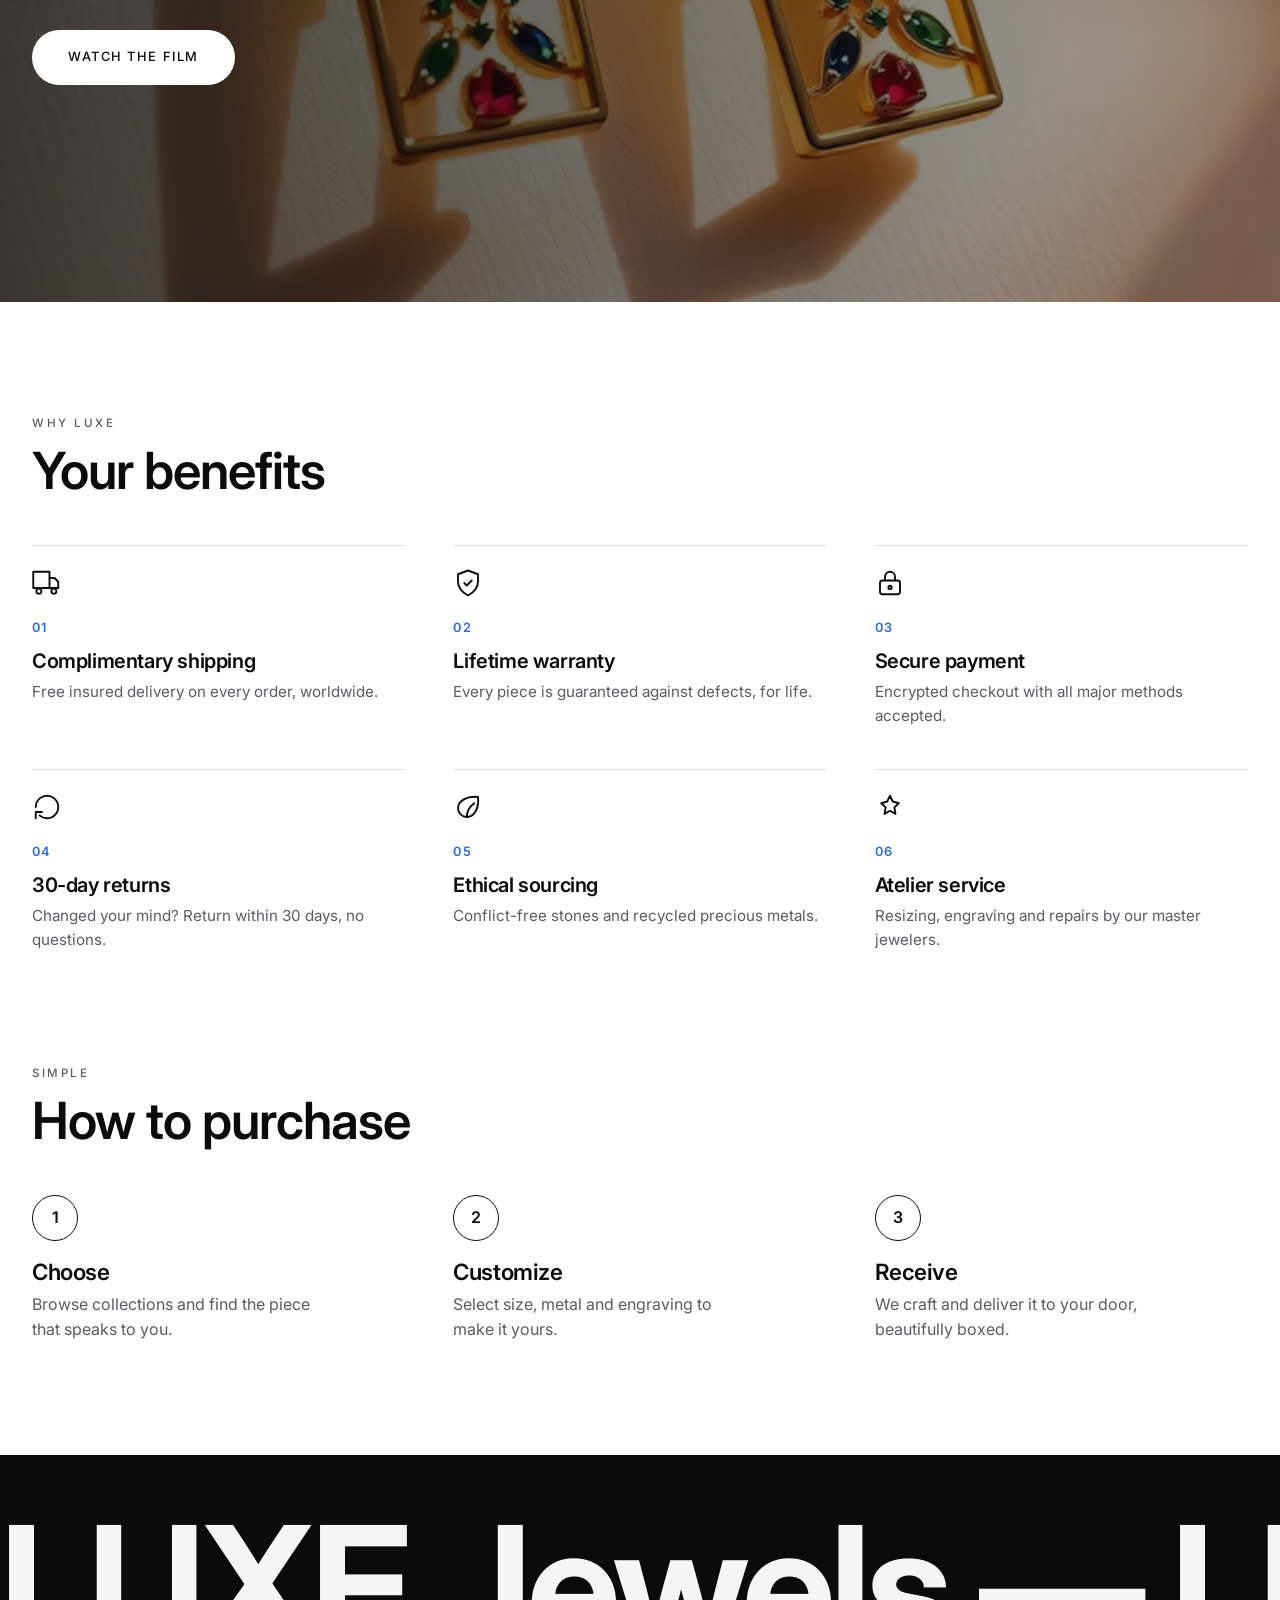
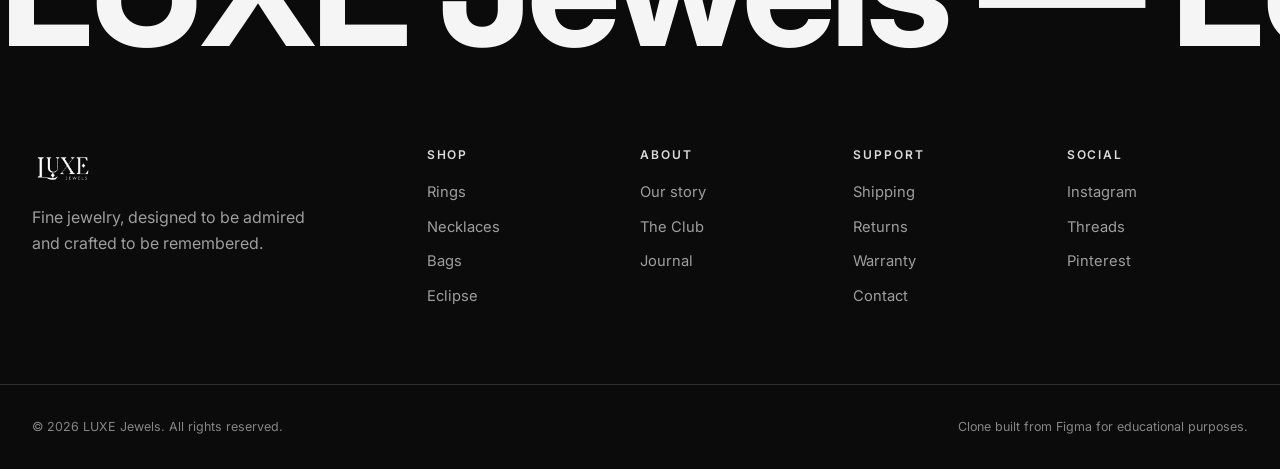
==== commit 4433a4c6: "Fix mobile responsiveness and add hamburger menu" ====
--- a/index.html
+++ b/index.html
@@ -24,8 +24,33 @@
         <a href="#eclipse">Eclipse</a>
         <a href="#" class="nav__search" aria-label="Search"></a>
       </nav>
+      <!-- Hamburger button (mobile only) -->
+      <button class="nav__hamburger" id="navHamburger" aria-label="Open menu">
+        <span></span><span></span><span></span>
+      </button>
     </div>
   </header>
+
+  <!-- Mobile menu overlay -->
+  <div class="mobile-menu" id="mobileMenu">
+    <div class="mobile-menu__header">
+      <a href="#" class="brand" aria-label="LUXE Jewels">
+        <img src="assets/logo-white.png" alt="LUXE Jewels" class="brand__logo" />
+      </a>
+      <button class="mobile-menu__close" id="mobileMenuClose" aria-label="Close menu">
+        <svg viewBox="0 0 24 24" fill="none" stroke="currentColor" stroke-width="2"><path d="M18 6L6 18"/><path d="M6 6l12 12"/></svg>
+      </button>
+    </div>
+    <nav class="mobile-menu__links">
+      <a href="#categories">Rings</a>
+      <a href="#categories">Necklaces</a>
+      <a href="#trending">Bags</a>
+      <a href="#eclipse">Eclipse</a>
+    </nav>
+    <div class="mobile-menu__footer">
+      <a href="#" class="btn btn--light">Become a Member</a>
+    </div>
+  </div>
 
   <!-- ============ HERO — scroll effect ============ -->
   <section class="hero" id="hero">
--- a/css/styles.css
+++ b/css/styles.css
@@ -414,22 +414,166 @@
 .reveal { opacity: 0; transform: translateY(38px); transition: opacity 0.9s var(--ease), transform 0.9s var(--ease); }
 .reveal.in { opacity: 1; transform: translateY(0); }
 
-/* ============ Responsive ============ */
-@media (max-width: 900px) {
-  .nav__links { gap: 1.2rem; }
-  .nav__links a:not(.nav__search) { display: none; }
-  .hero { height: 420vh; }
-  .hero__marquee h1 { font-size: 22vw; }
-  .hero__card { width: 46vw; height: 62vw; }
-  .float { width: 22vw; }
-  .eclipse { grid-template-columns: 1fr; text-align: center; justify-items: center; }
-  .categories { grid-template-columns: 1fr; }
+/* ============ Hamburger (hidden on desktop) ============ */
+.nav__hamburger {
+  display: none;
+  background: none; border: none; cursor: pointer;
+  width: 28px; height: 20px; position: relative;
+  flex-direction: column; justify-content: space-between;
+  padding: 0;
+}
+.nav__hamburger span {
+  display: block; width: 100%; height: 2px;
+  background: var(--ink); border-radius: 2px;
+  transition: transform 0.3s var(--ease), opacity 0.3s;
+}
+
+/* ============ Mobile Menu Overlay ============ */
+.mobile-menu {
+  display: none;              /* JS toggles via .is-open */
+  position: fixed; inset: 0;
+  z-index: 200; background: var(--ink);
+  flex-direction: column;
+  padding: 1.1rem 1.5rem 2rem;
+  opacity: 0; transition: opacity 0.35s var(--ease);
+}
+.mobile-menu.is-open {
+  display: flex; opacity: 1;
+}
+.mobile-menu__header {
+  display: flex; align-items: center; justify-content: space-between;
+  margin-bottom: 3rem;
+}
+.mobile-menu__header .brand__logo { height: 36px; }
+.mobile-menu__close {
+  background: none; border: none; cursor: pointer;
+  width: 36px; height: 36px; color: #fff;
+  display: flex; align-items: center; justify-content: center;
+}
+.mobile-menu__close svg { width: 24px; height: 24px; }
+.mobile-menu__links {
+  display: flex; flex-direction: column; gap: 0;
+  flex: 1;
+}
+.mobile-menu__links a {
+  display: block; text-decoration: none; color: #fff;
+  font-family: var(--serif); font-weight: 600;
+  font-size: clamp(2rem, 8vw, 3rem); line-height: 1.1;
+  letter-spacing: -0.02em;
+  padding: 0.8rem 0;
+  border-bottom: 1px solid rgba(255,255,255,0.1);
+  transition: opacity 0.3s;
+}
+.mobile-menu__links a:hover { opacity: 0.6; }
+.mobile-menu__footer {
+  margin-top: auto; padding-top: 2rem;
+  display: flex; justify-content: center;
+}
+
+/* ============ Responsive — Tablet ============ */
+@media (max-width: 1024px) {
+  .eclipse { grid-template-columns: 1fr; text-align: center; justify-items: center; gap: 2rem; }
+  .eclipse__desc { text-align: center; margin: 0 auto; }
+  .footer__cols { grid-template-columns: 1fr 1fr 1fr; }
+}
+
+/* ============ Responsive — Mobile ============ */
+@media (max-width: 768px) {
+  /* Nav */
+  .nav__links { display: none; }
+  .nav__hamburger { display: flex; }
+  .nav__inner { padding: 0.9rem 1.2rem; }
+  .brand__logo { height: 34px; }
+
+  /* Hero */
+  .hero { height: 350vh; }
+  .hero__marquee h1 { font-size: 20vw; }
+  .rowcard { width: clamp(140px, 36vw, 220px); border-radius: 12px; }
+  .hero__intro h2 { font-size: clamp(1.4rem, 5.5vw, 2.2rem); }
+
+  /* SXP video */
+  .sxp { height: 200vh; }
+  .sxp__date { font-size: 1rem; }
+  .sxp__word { font-size: clamp(1.8rem, 7vw, 3rem); }
+  .sxp__cap p { font-size: 0.88rem; }
+  .sxp__media { border-radius: 12px; max-width: 92vw; }
+
+  /* Eclipse */
+  .eclipse {
+    grid-template-columns: 1fr; text-align: center;
+    justify-items: center; padding: 4rem 1.5rem; gap: 2rem;
+  }
+  .eclipse__card { width: min(320px, 85vw); height: auto; aspect-ratio: 3/4; }
+  .eclipse__title h2 { font-size: clamp(2rem, 7vw, 3rem); }
+  .eclipse__desc { text-align: center; margin: 0 auto; }
+
+  /* Categories */
+  .categories {
+    grid-template-columns: 1fr; padding: 4rem 1.5rem; gap: 1rem;
+  }
+  .catcard { aspect-ratio: 4/5; border-radius: 12px; }
+  .catcard__content { padding: 1.5rem; }
+  .catcard__content h3 { font-size: clamp(1.6rem, 6vw, 2.4rem); }
+
+  /* Club / News */
+  .club, .news { height: auto; min-height: 70vh; padding: 4rem 0; }
+  .club__content h2, .news__content h2 { font-size: clamp(2rem, 7vw, 3.2rem); }
+  .club__content, .news__content { padding: 0 1.5rem; }
+  .club__text, .news__text { font-size: 0.9rem; }
+
+  /* Trending */
+  .trending { padding: 4rem 1.5rem 5rem; }
+  .trending__head { flex-direction: column; align-items: flex-start; gap: 1rem; }
+  .trending__head-left h2 { font-size: clamp(1.8rem, 6vw, 2.6rem); }
+  .trending__subtitle { font-size: 0.88rem; }
   .trending__btn { display: none; }
+  .tcard { flex: 0 0 72vw; }
+  .tcard__name { font-size: 0.88rem; }
+
+  /* Benefits */
+  .benefits { padding: 4rem 1.5rem; }
+  .benefits__grid { grid-template-columns: 1fr 1fr; gap: 2rem; }
+  .benefits__head h2 { font-size: clamp(1.8rem, 6vw, 2.6rem); }
+
+  /* Purchase */
+  .purchase { padding: 0 1.5rem 4rem; }
+  .purchase__steps { grid-template-columns: 1fr; gap: 2rem; }
+  .purchase__head h2 { font-size: clamp(1.8rem, 6vw, 2.6rem); }
+
+  /* Footer */
+  .footer__cols { grid-template-columns: 1fr 1fr; gap: 2rem 1rem; padding: 0 1.5rem; }
+  .footer__marquee { font-size: clamp(2.5rem, 10vw, 5rem); }
+  .footer__bottom { flex-direction: column; gap: 0.5rem; text-align: center; padding: 1.5rem; }
+  .footer .brand__logo { height: 32px; }
+}
+
+/* ============ Responsive — Small mobile ============ */
+@media (max-width: 480px) {
+  .hero { height: 300vh; }
+  .hero__marquee h1 { font-size: 18vw; }
+  .rowcard { width: clamp(120px, 34vw, 180px); border-radius: 10px; }
+
+  .eclipse__card { width: 90vw; }
+  .eclipse { padding: 3rem 1rem; }
+
+  .categories { padding: 3rem 1rem; }
+  .catcard__content { padding: 1.2rem; }
+
+  .trending { padding: 3rem 1rem 4rem; }
+  .tcard { flex: 0 0 78vw; }
+
+  .benefits { padding: 3rem 1rem; }
   .benefits__grid { grid-template-columns: 1fr; }
-  .purchase__steps { grid-template-columns: 1fr; gap: 2rem; }
-  .footer__cols { grid-template-columns: 1fr 1fr; gap: 2.5rem 1rem; }
-  .grcard { width: 38vw; }
-}
+
+  .purchase { padding: 0 1rem 3rem; }
+
+  .footer__cols { grid-template-columns: 1fr; gap: 2rem; padding: 0 1rem; }
+  .footer__bottom { padding: 1.5rem 1rem; }
+
+  .club__content h2, .news__content h2 { font-size: clamp(1.8rem, 8vw, 2.8rem); }
+  .club__content, .news__content { padding: 0 1rem; }
+}
+
 @media (prefers-reduced-motion: reduce) {
   .hero { height: 100vh; }
   .float, .hero__scroll, .footer__marquee { animation: none; }
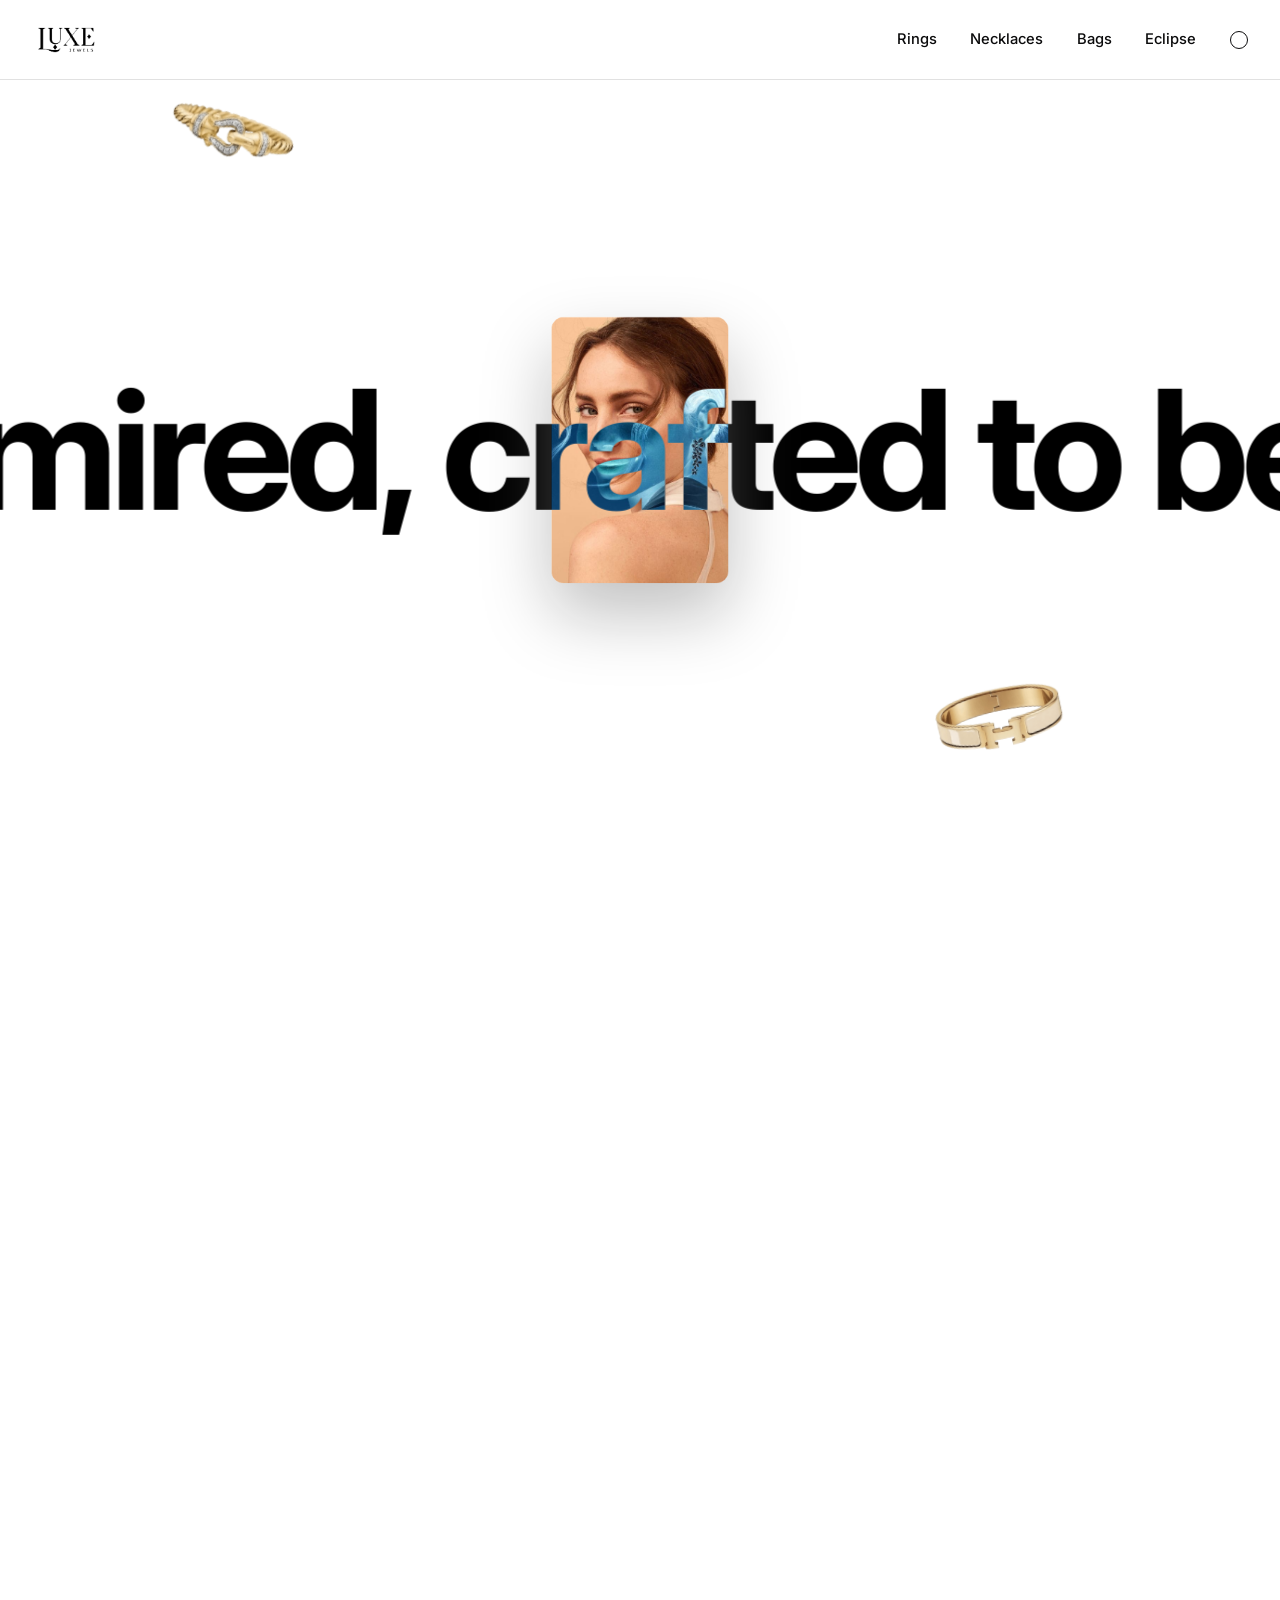
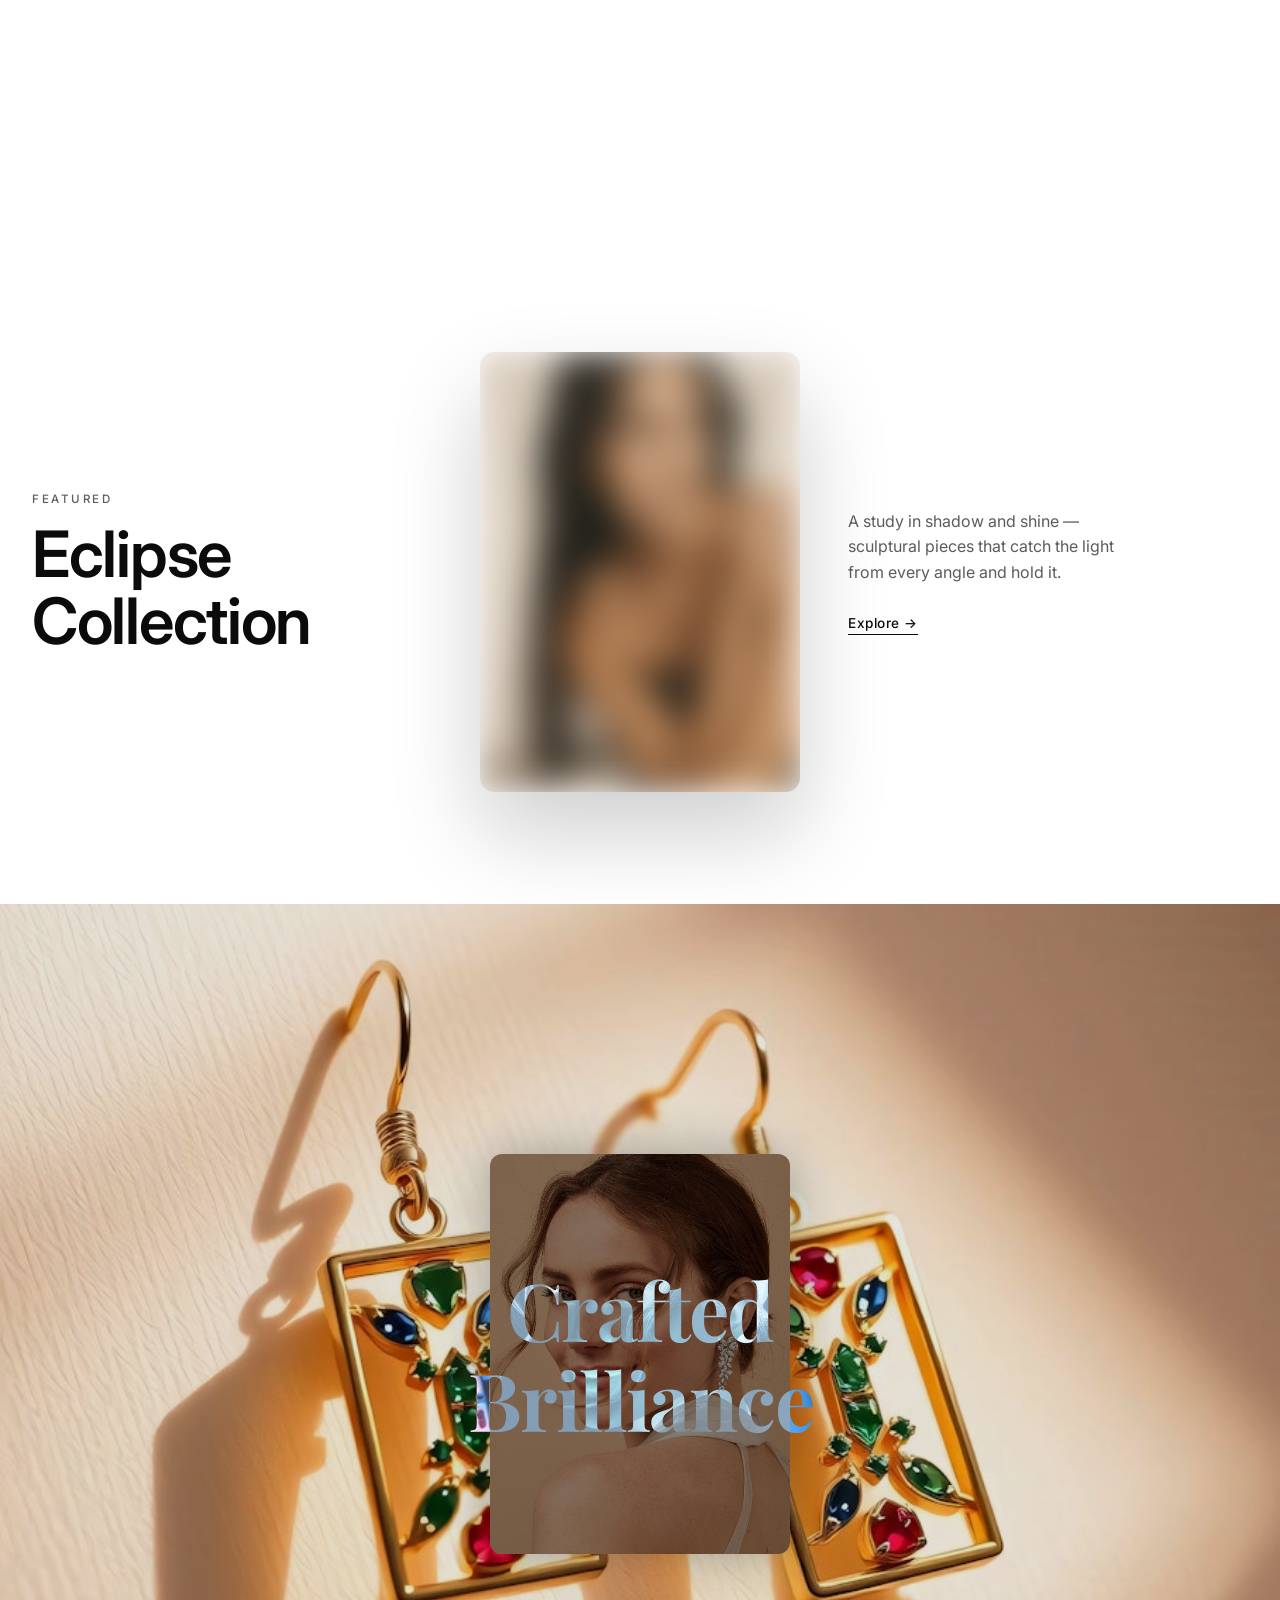
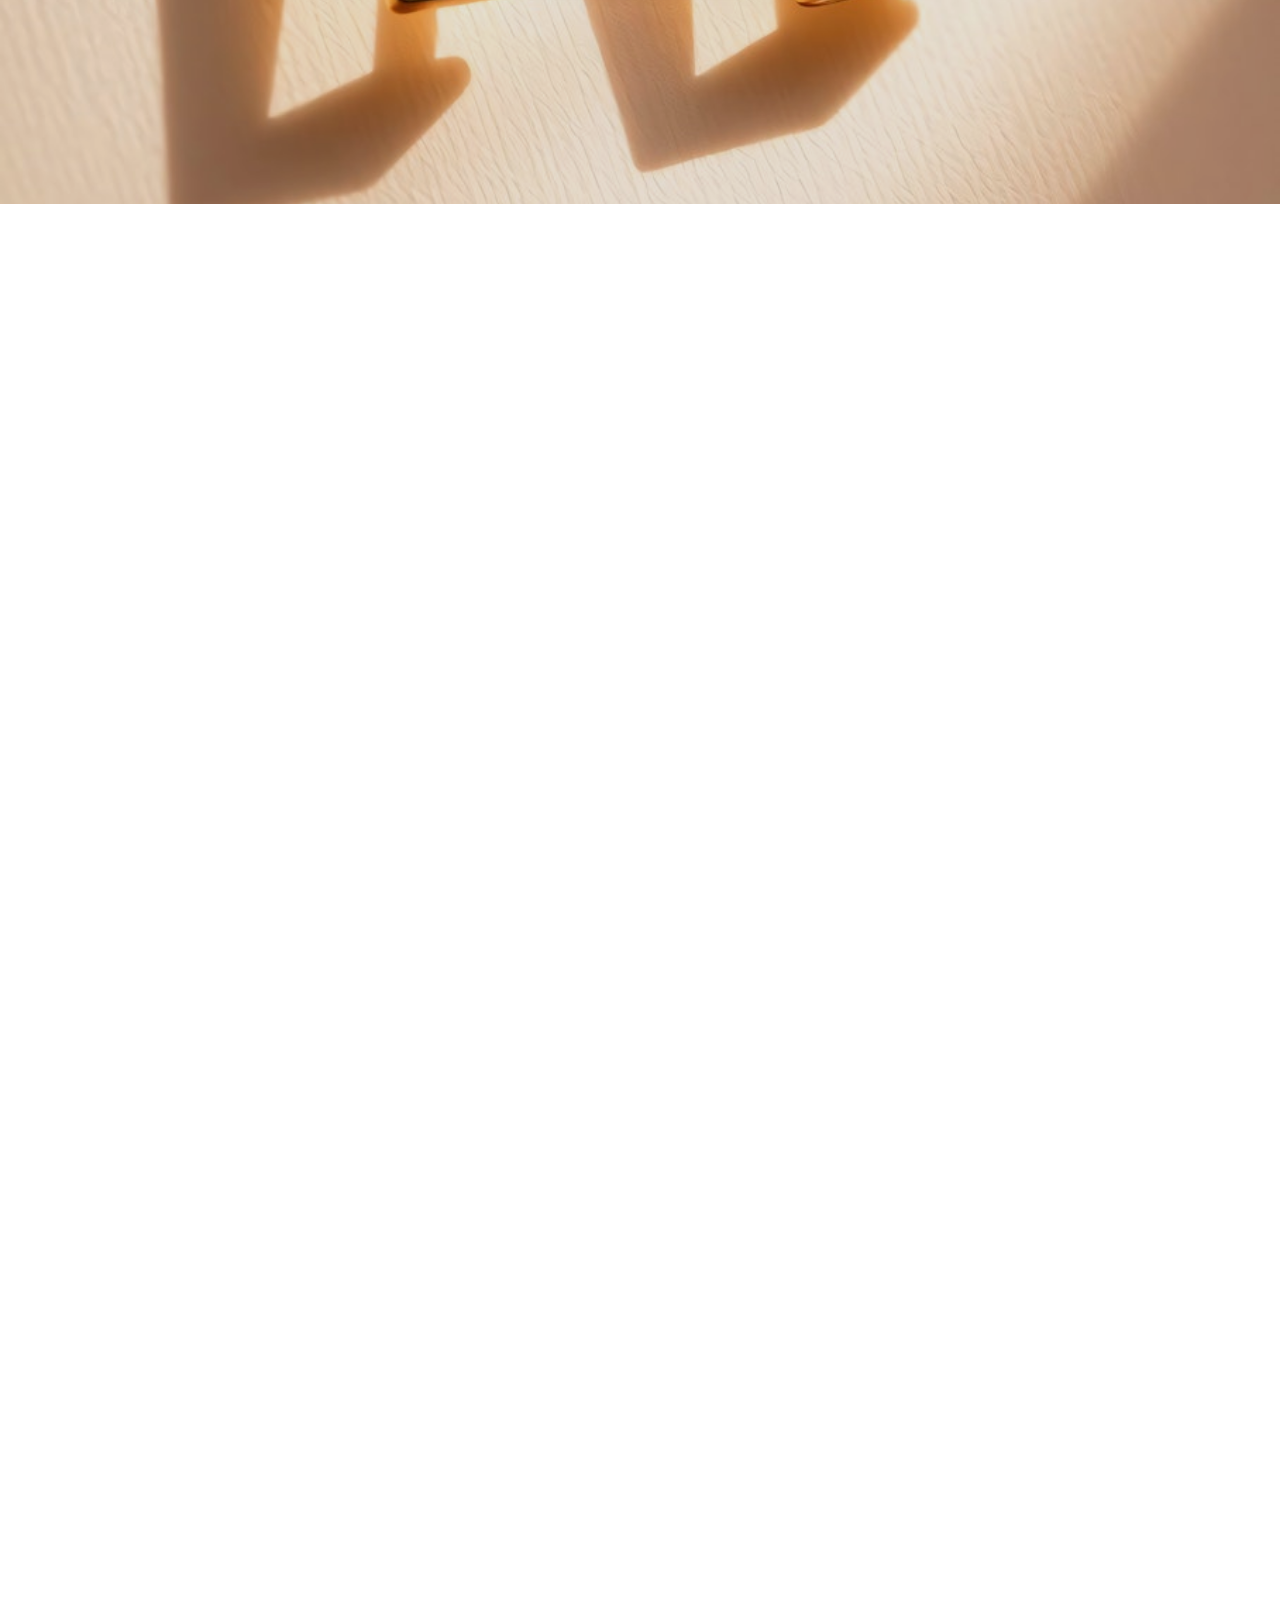
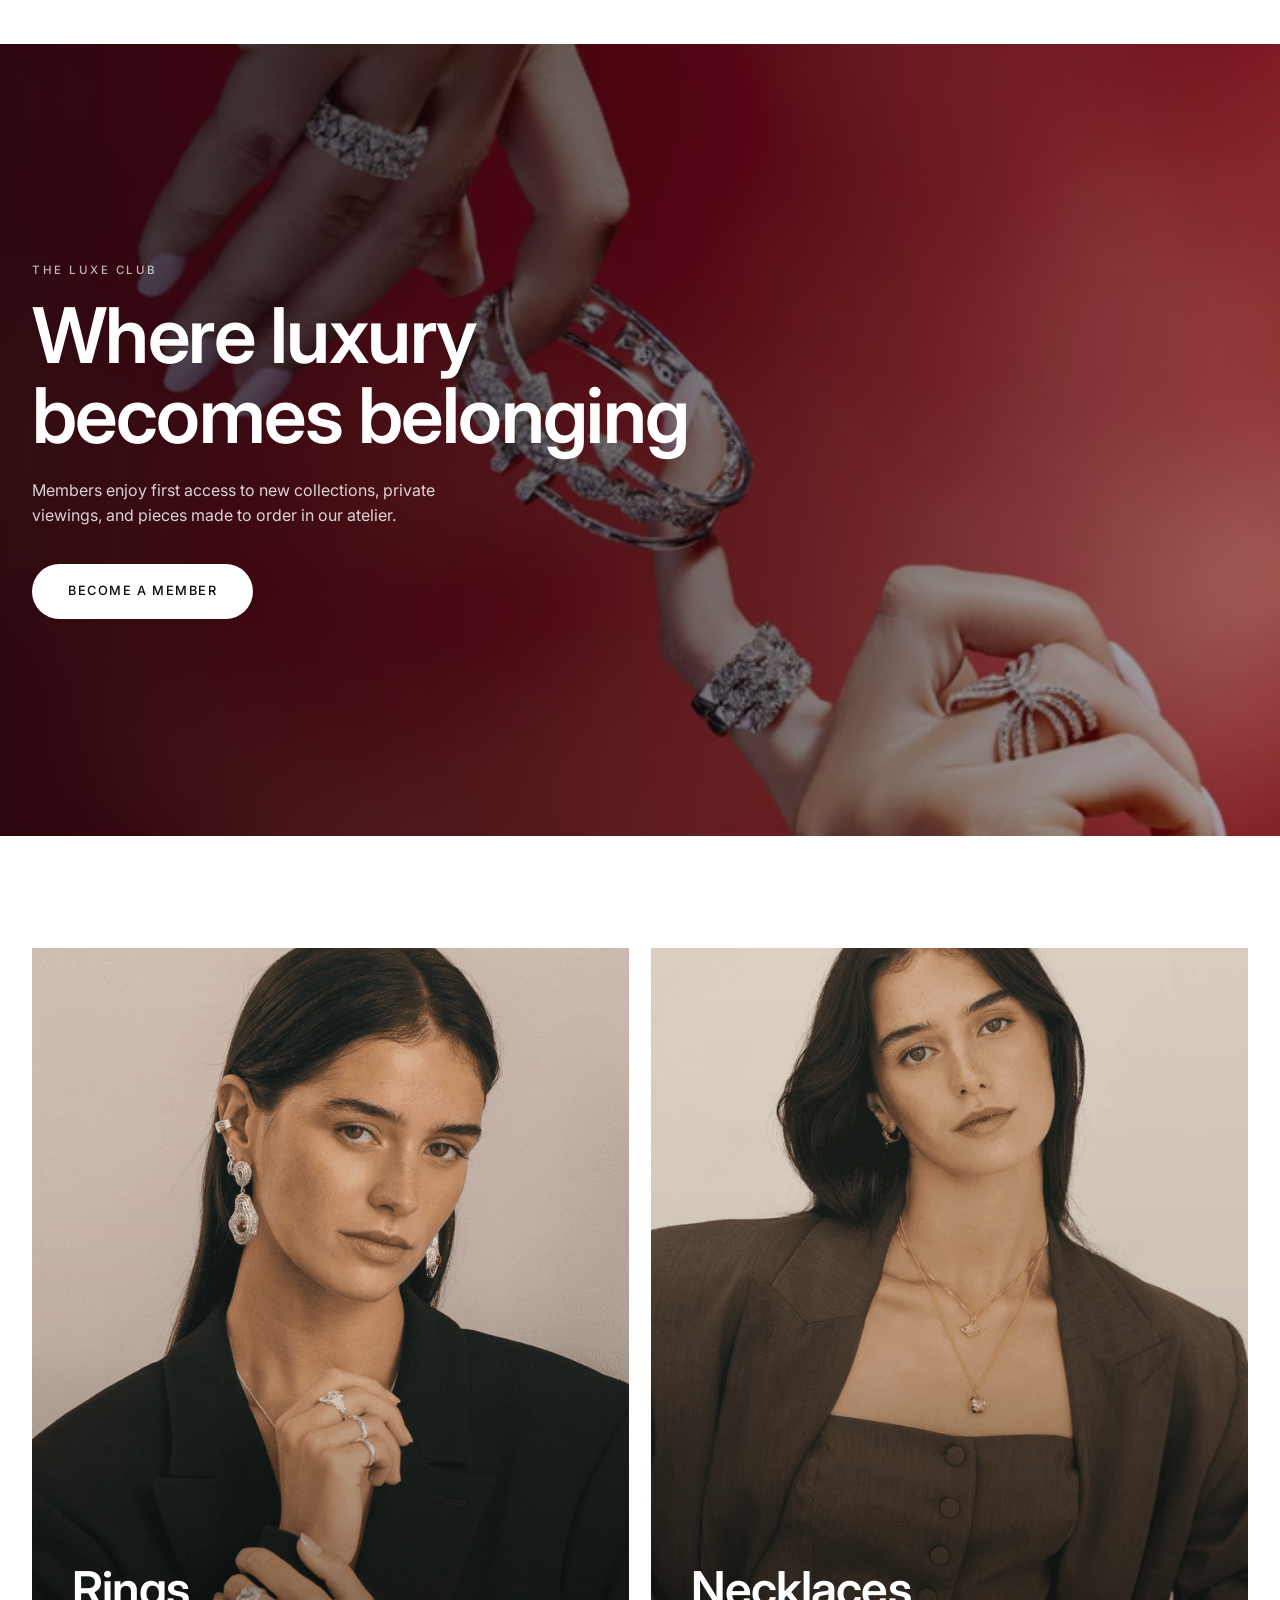
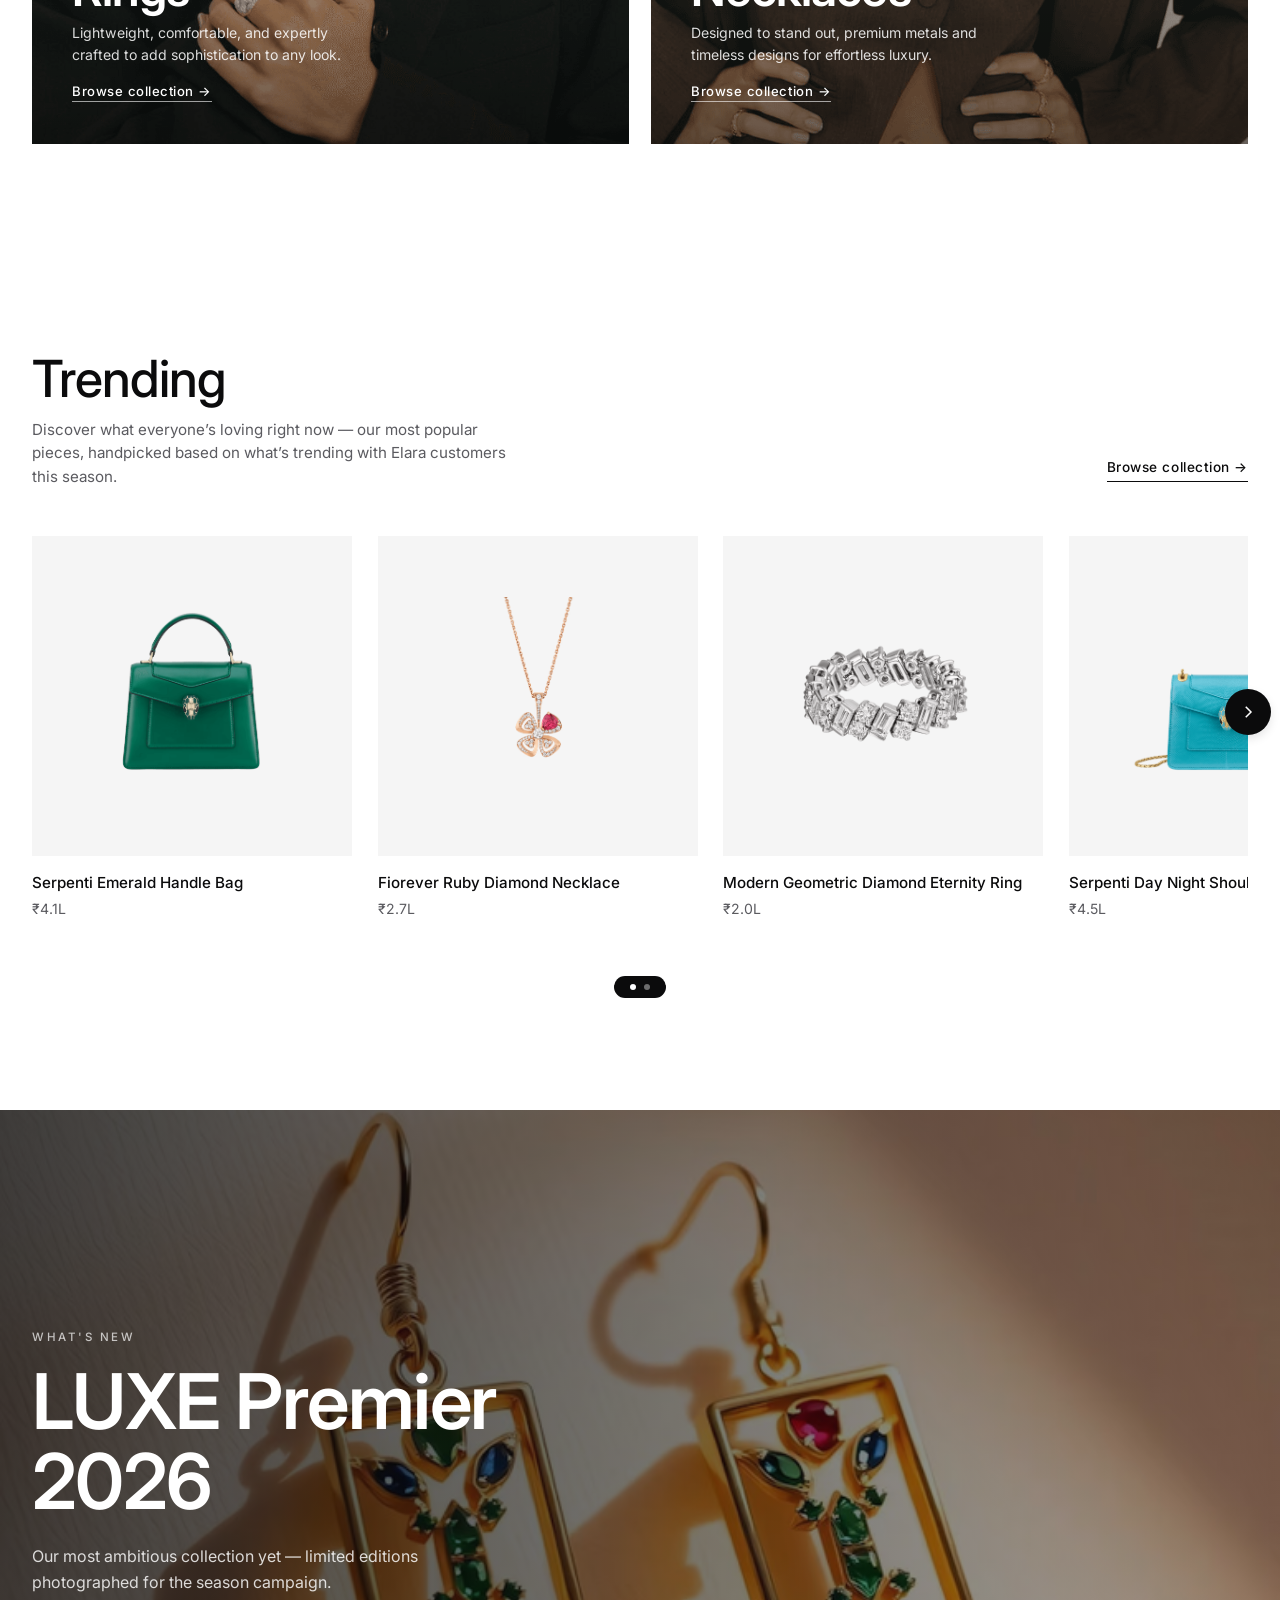
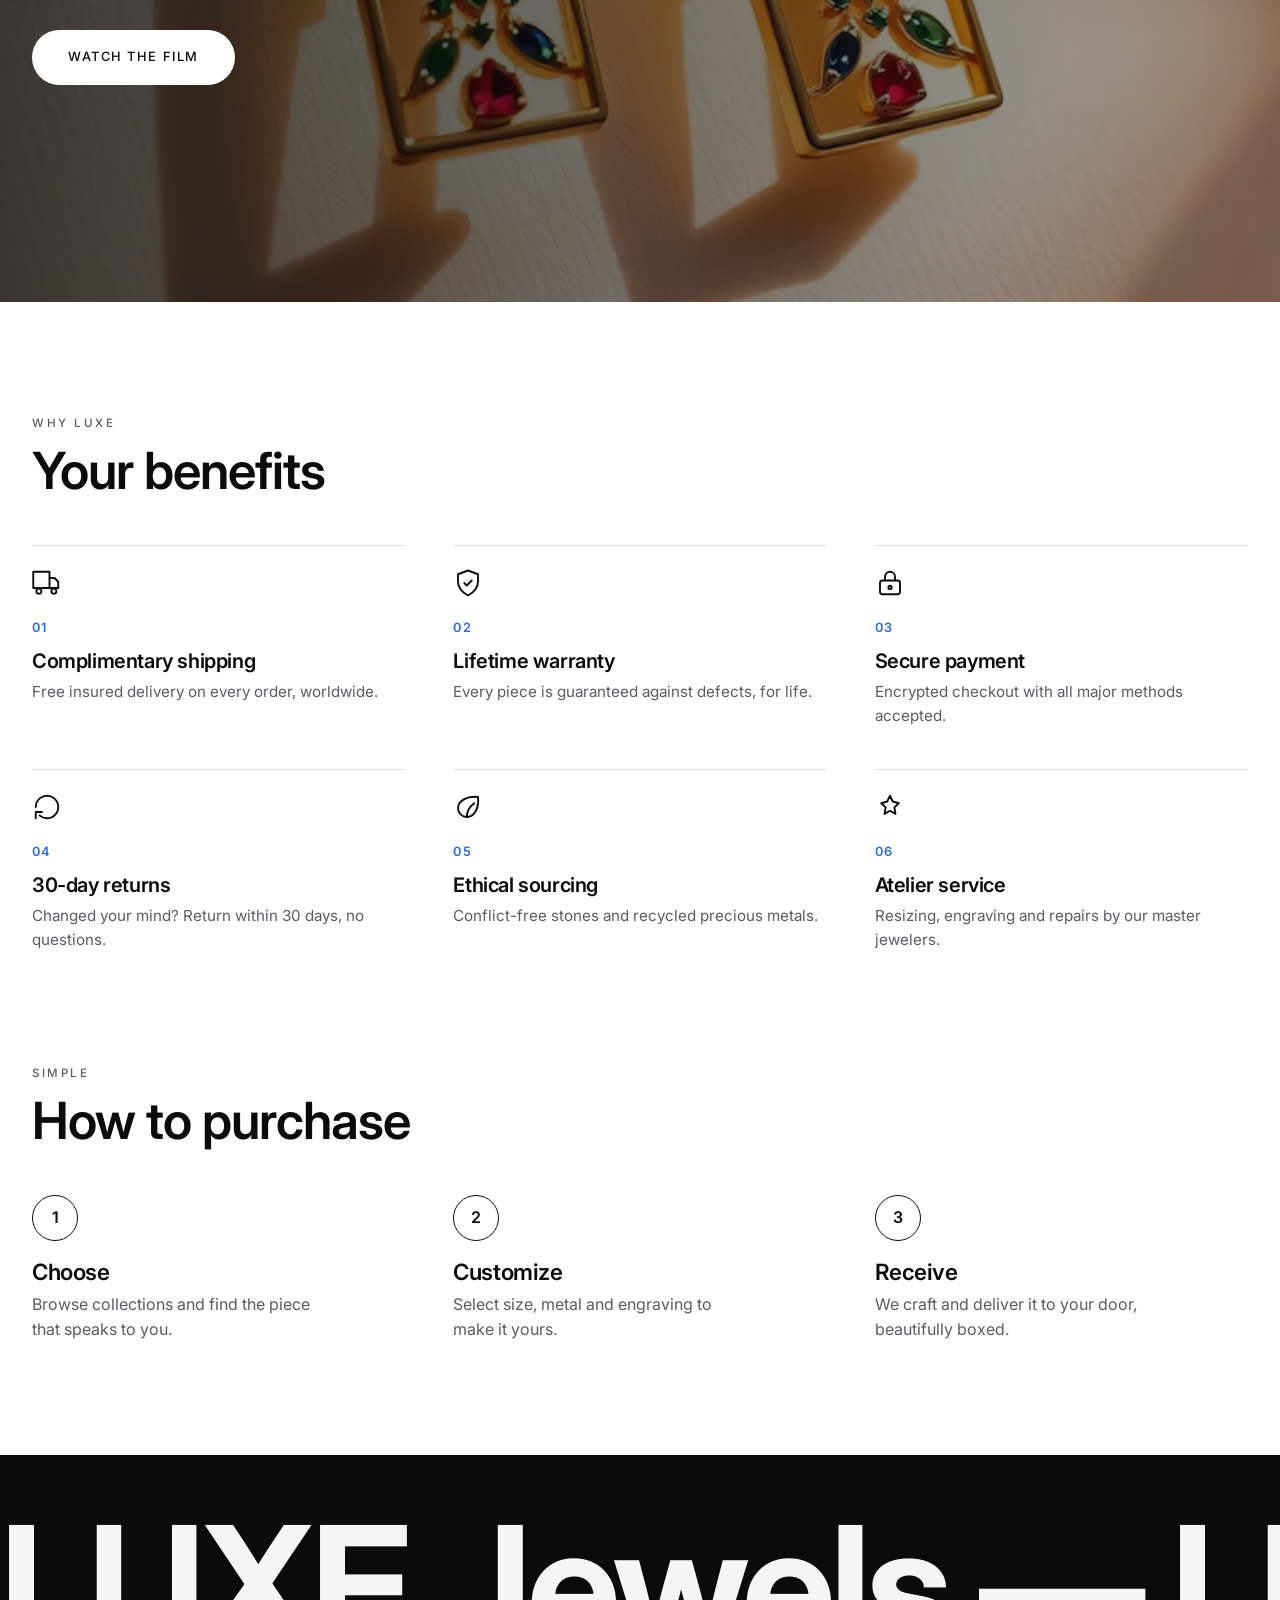
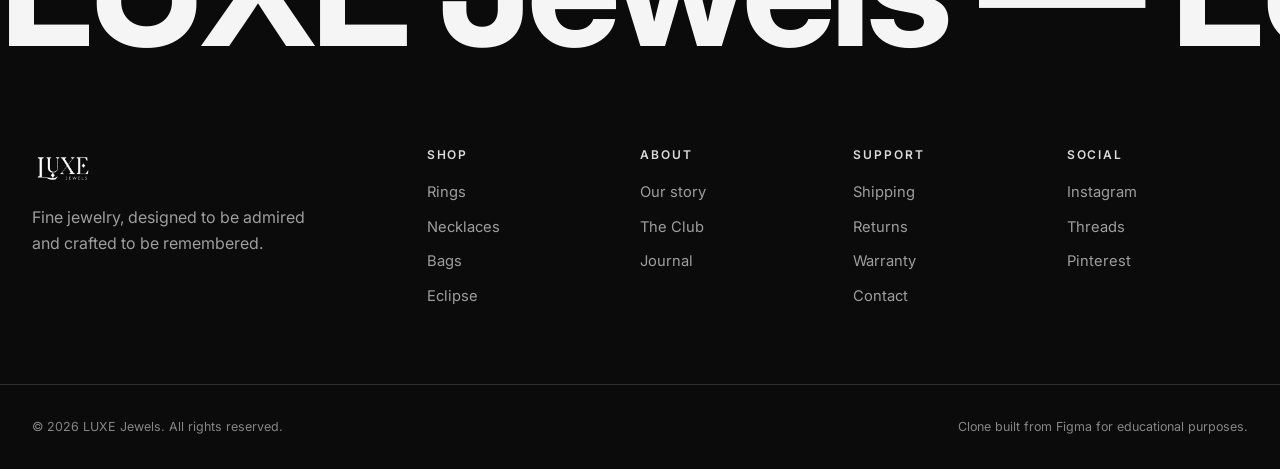
==== commit 28ae681e: "Add cache-busting to CSS and JS to force mobile updates" ====
--- a/index.html
+++ b/index.html
@@ -3,12 +3,12 @@
 <head>
   <meta charset="UTF-8" />
   <meta name="viewport" content="width=device-width, initial-scale=1.0" />
-  <title>LUXE Jewels — Where Luxury Finds Its True Form</title>
+  <title>LUXE Jewels | The Eclipse Collection</title>
   <meta name="description" content="LUXE Jewels — fine jewelry designed to be admired, crafted to be remembered." />
   <link rel="preconnect" href="https://fonts.googleapis.com" />
   <link rel="preconnect" href="https://fonts.gstatic.com" crossorigin />
   <link href="https://fonts.googleapis.com/css2?family=Inter:wght@400;500;600;700;800&family=Playfair+Display:ital@0;1&display=swap" rel="stylesheet" />
-  <link rel="stylesheet" href="css/styles.css" />
+  <link rel="stylesheet" href="css/styles.css?v=2" />
 </head>
 <body>
   <!-- Navigation -->
@@ -281,6 +281,6 @@
     </div>
   </footer>
 
-  <script src="js/main.js"></script>
+  <script src="js/main.js?v=2"></script>
 </body>
 </html>
--- a/css/styles.css
+++ b/css/styles.css
@@ -573,8 +573,3 @@
   .club__content h2, .news__content h2 { font-size: clamp(1.8rem, 8vw, 2.8rem); }
   .club__content, .news__content { padding: 0 1rem; }
 }
-
-@media (prefers-reduced-motion: reduce) {
-  .hero { height: 100vh; }
-  .float, .hero__scroll, .footer__marquee { animation: none; }
-}
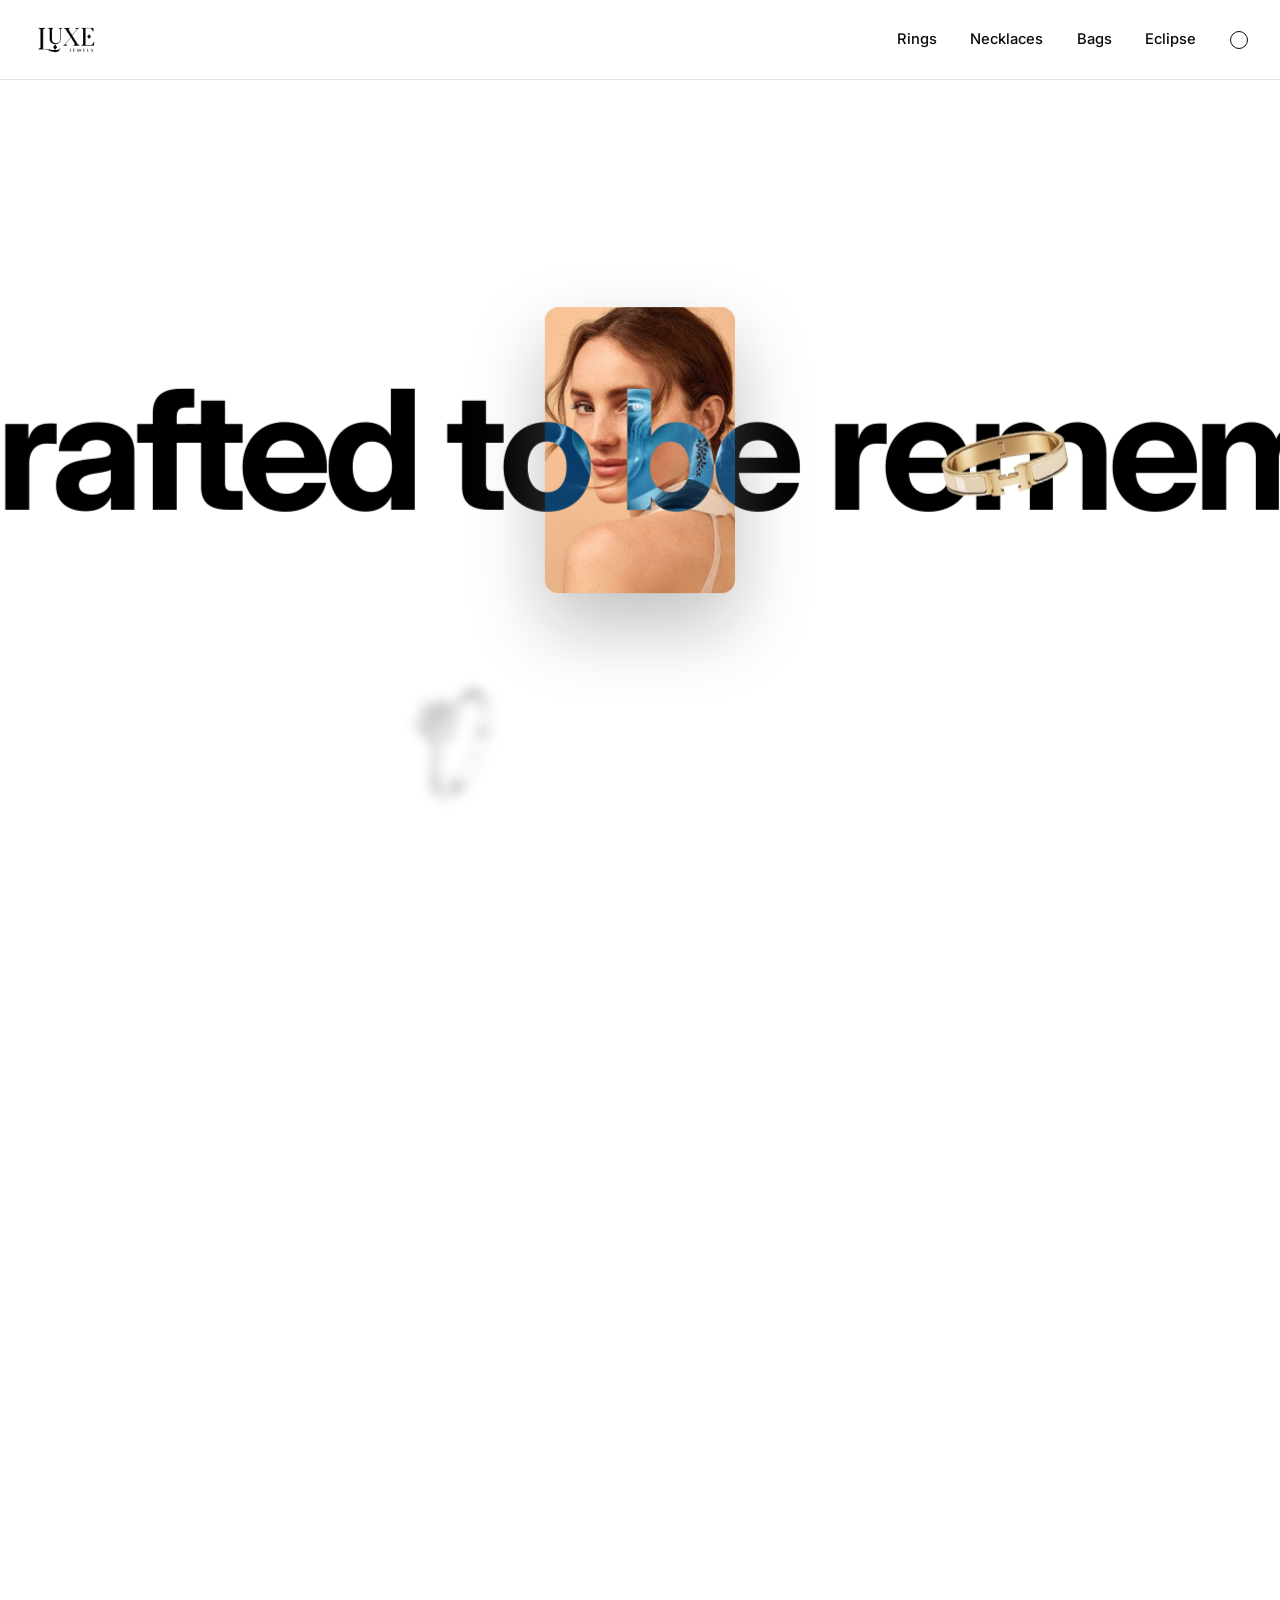
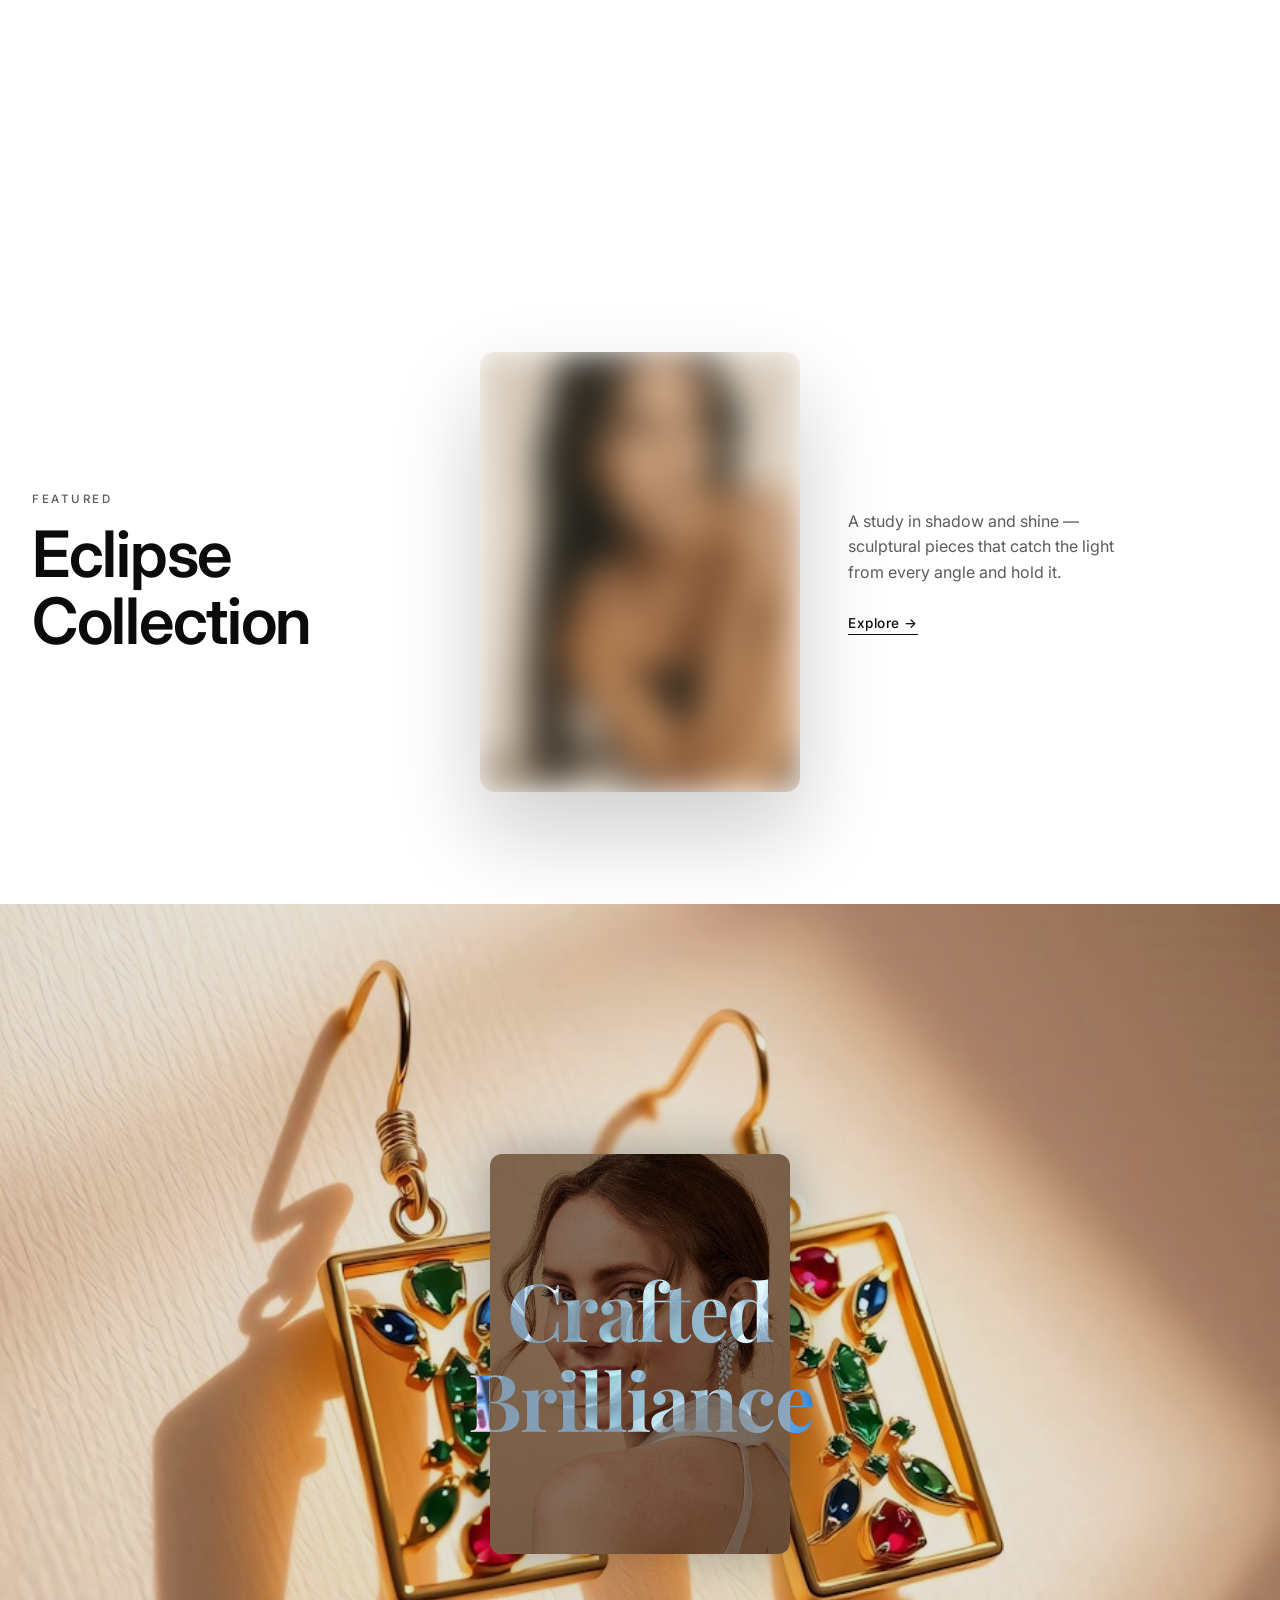
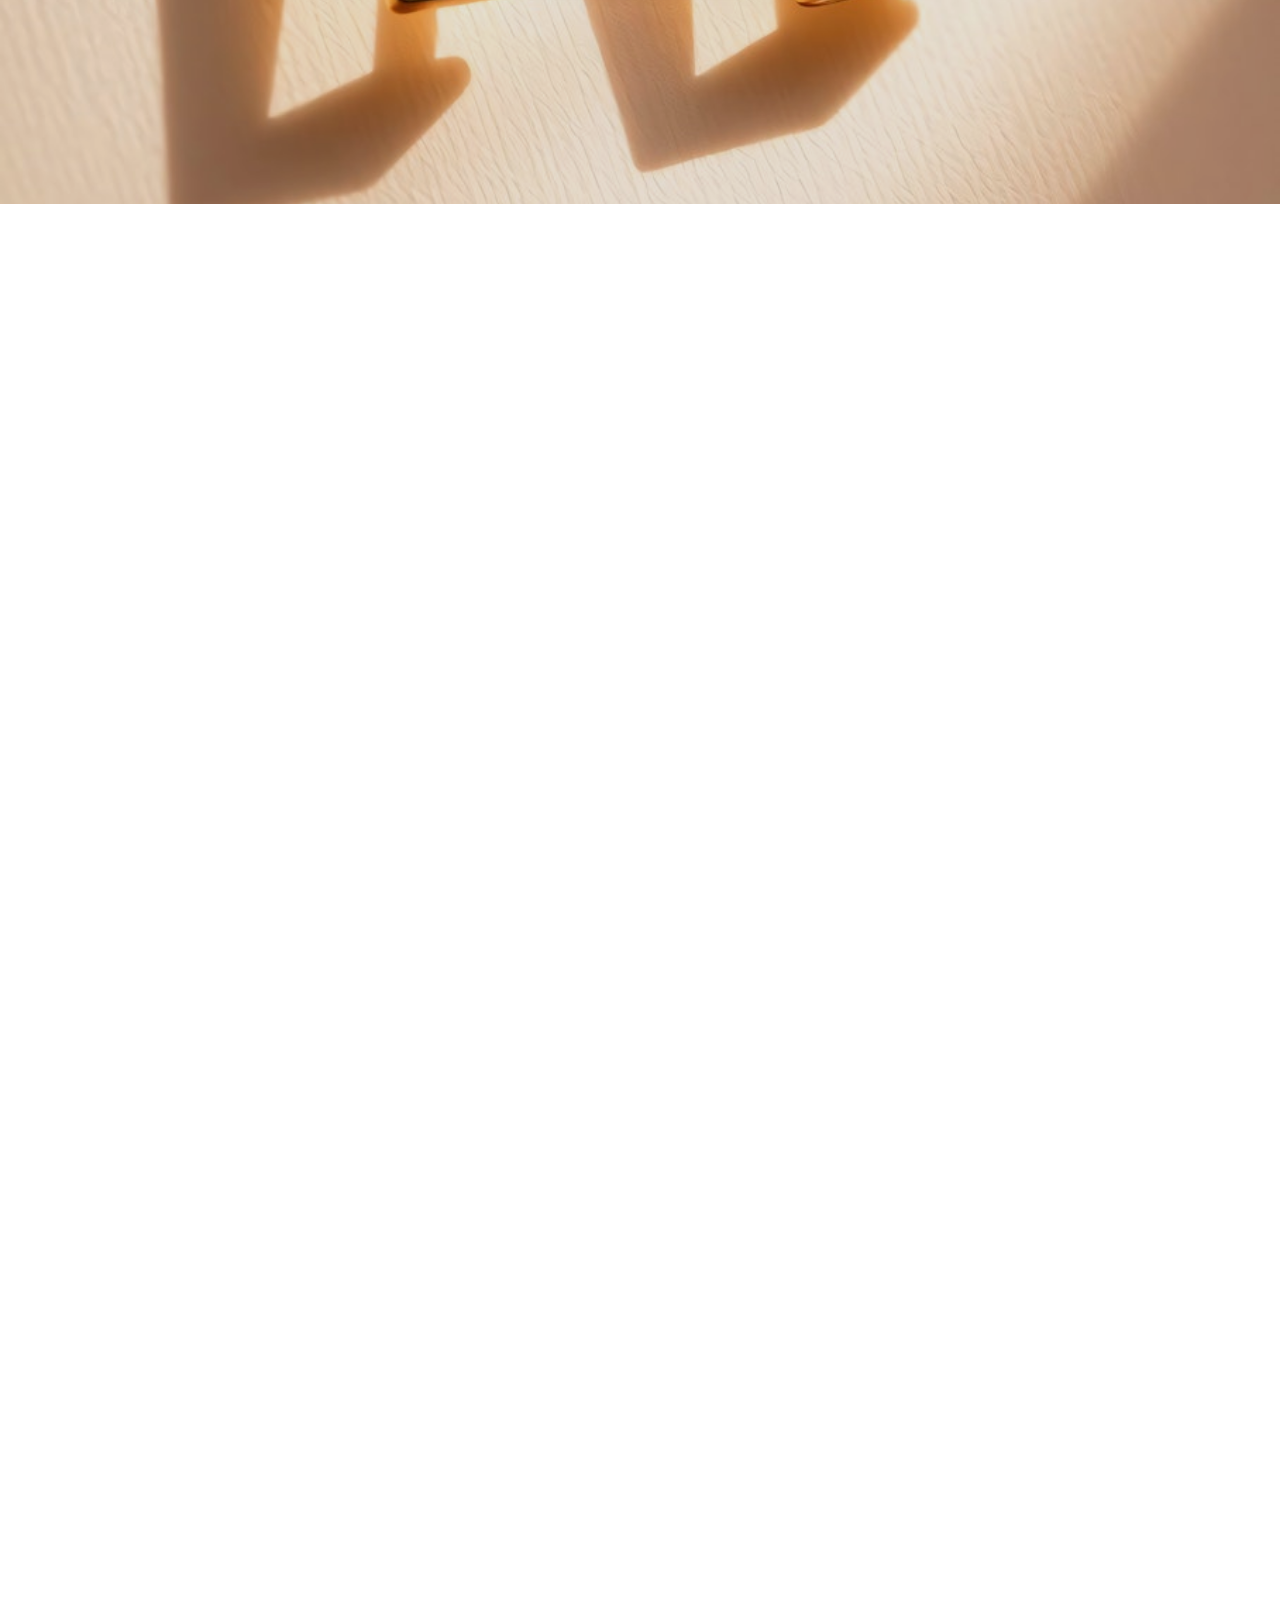
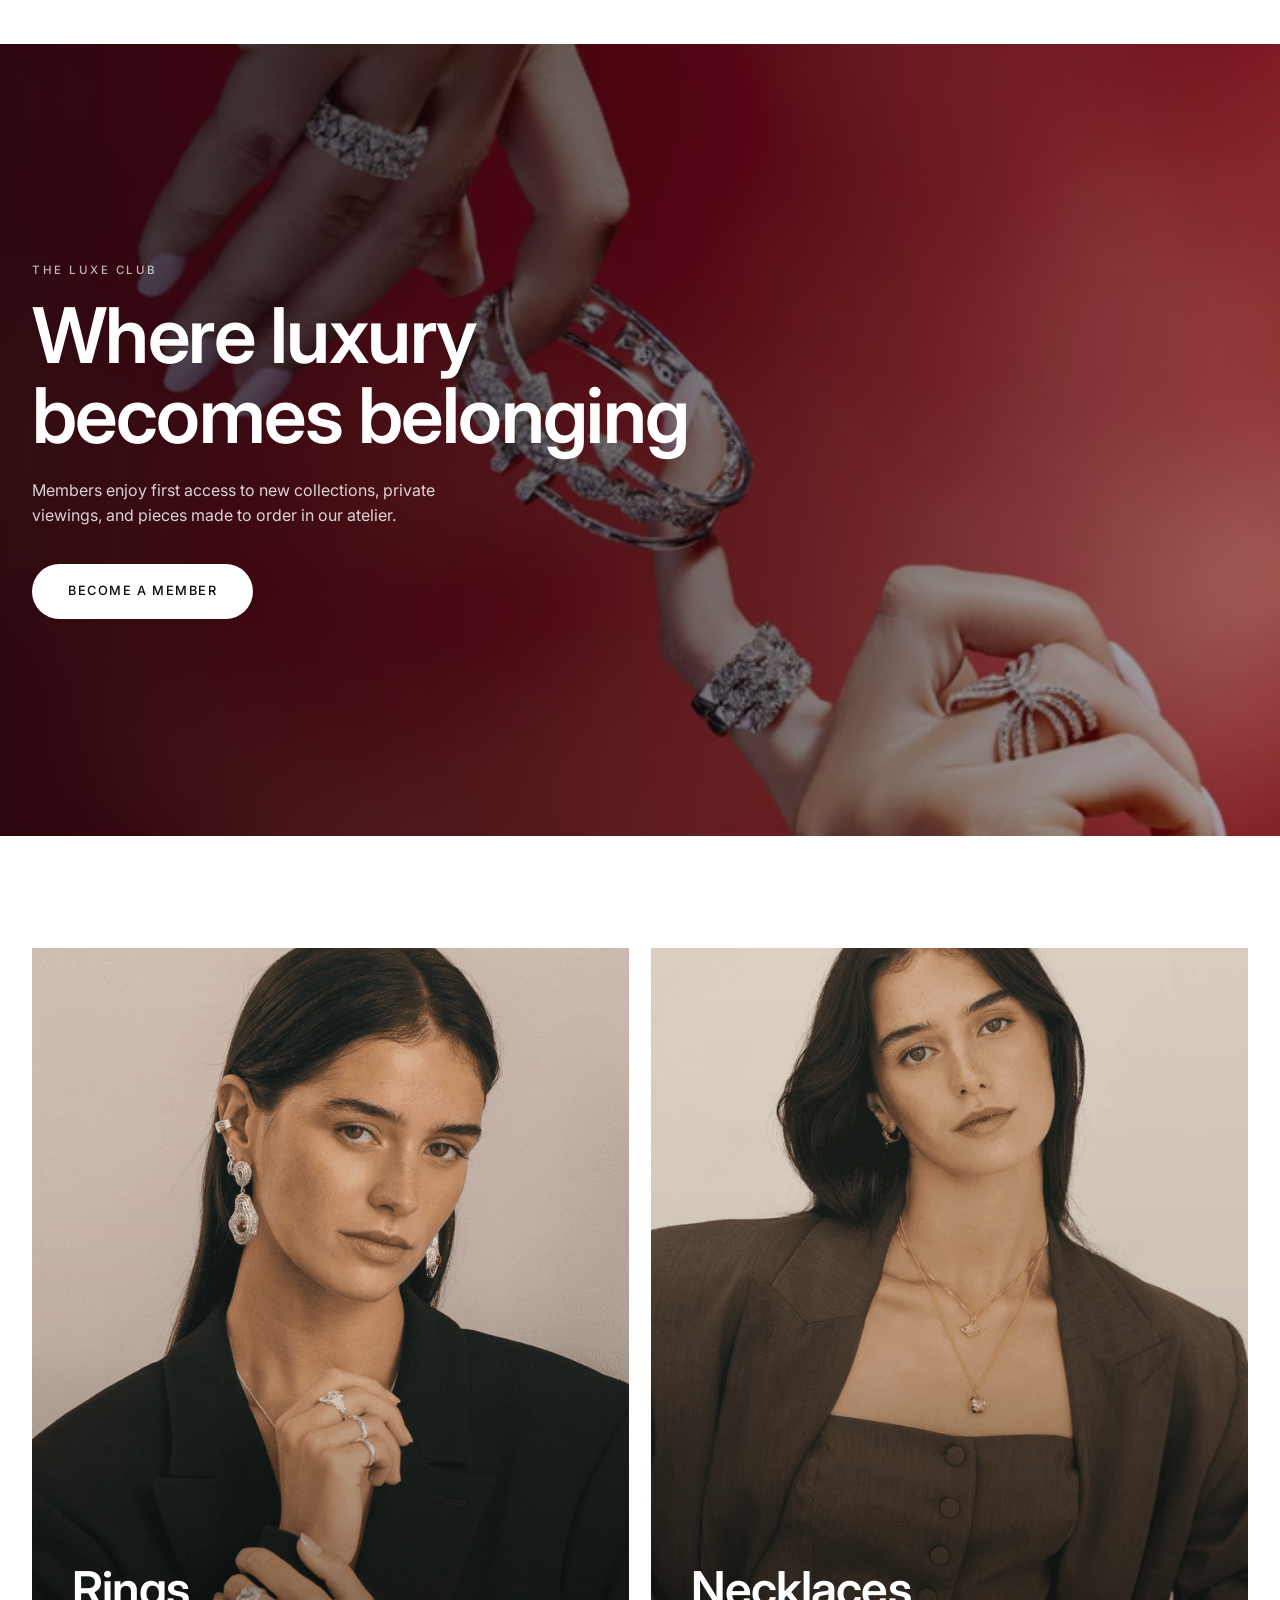
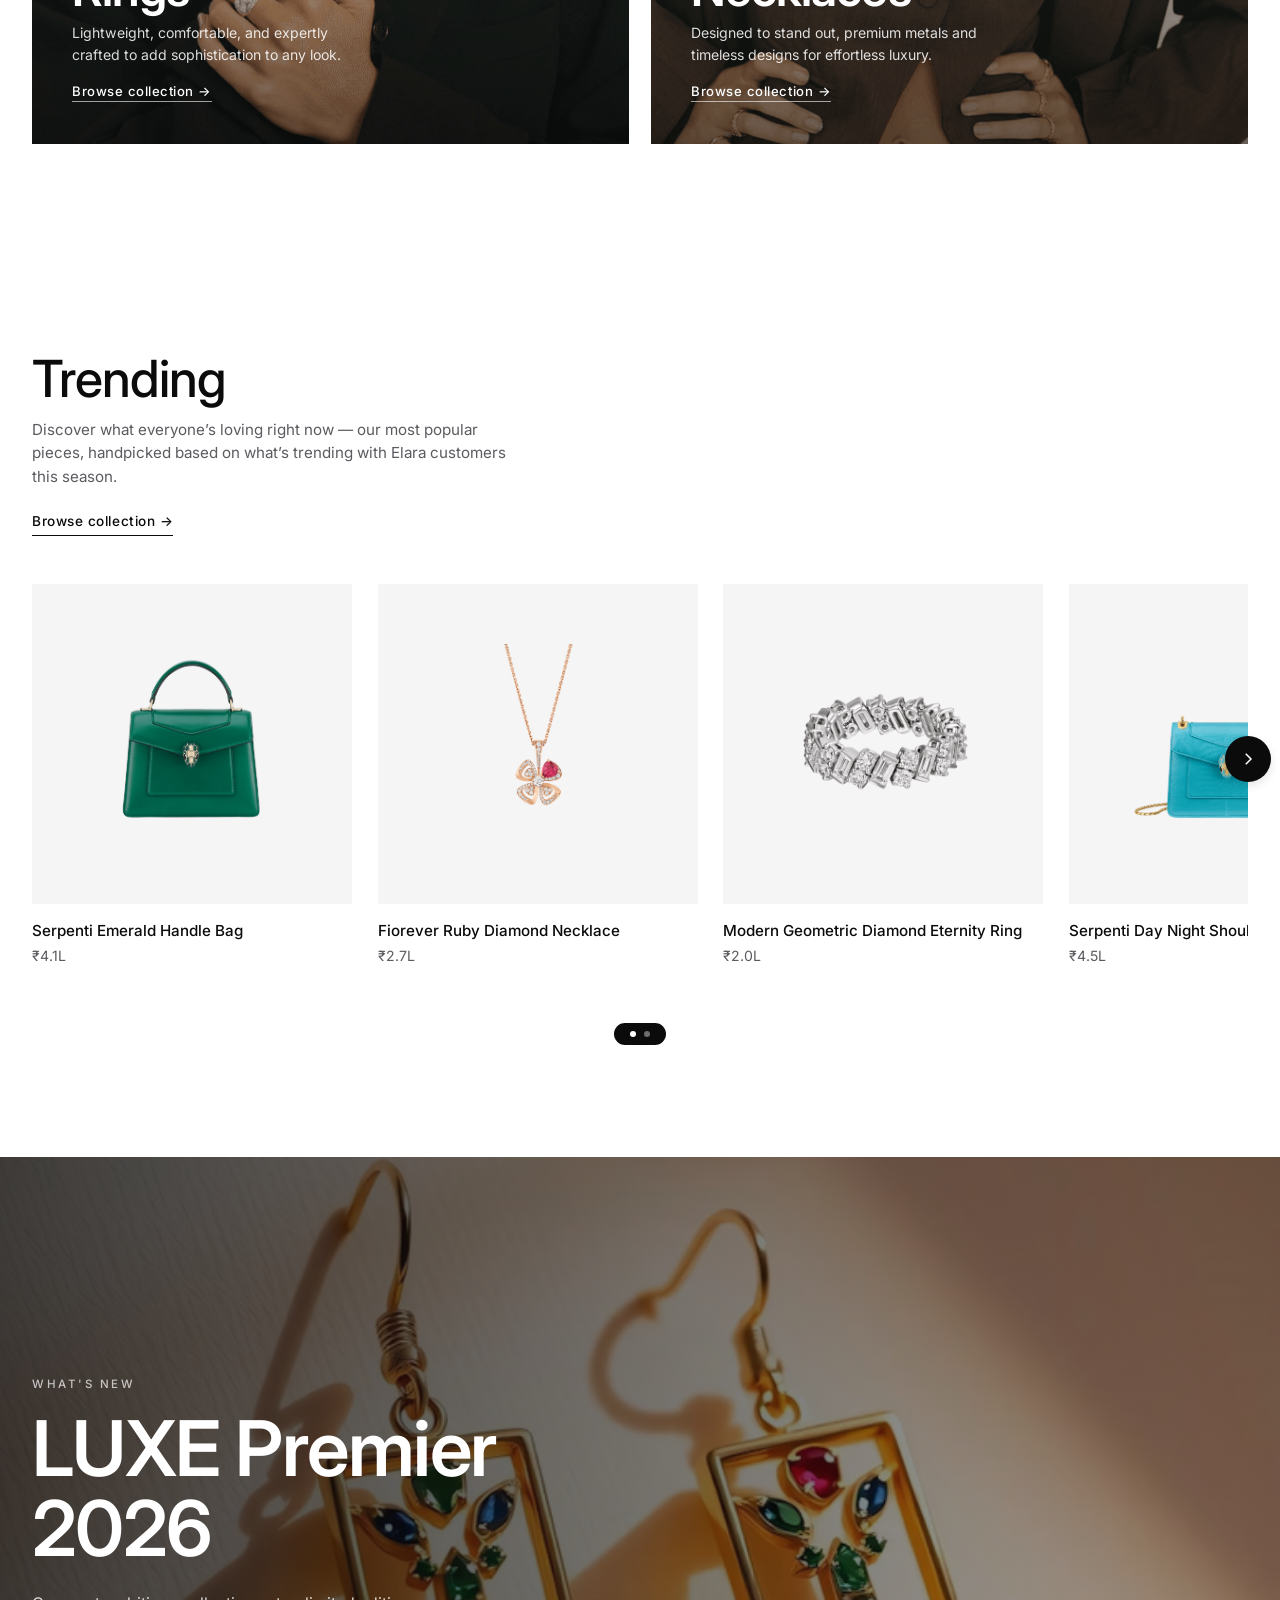
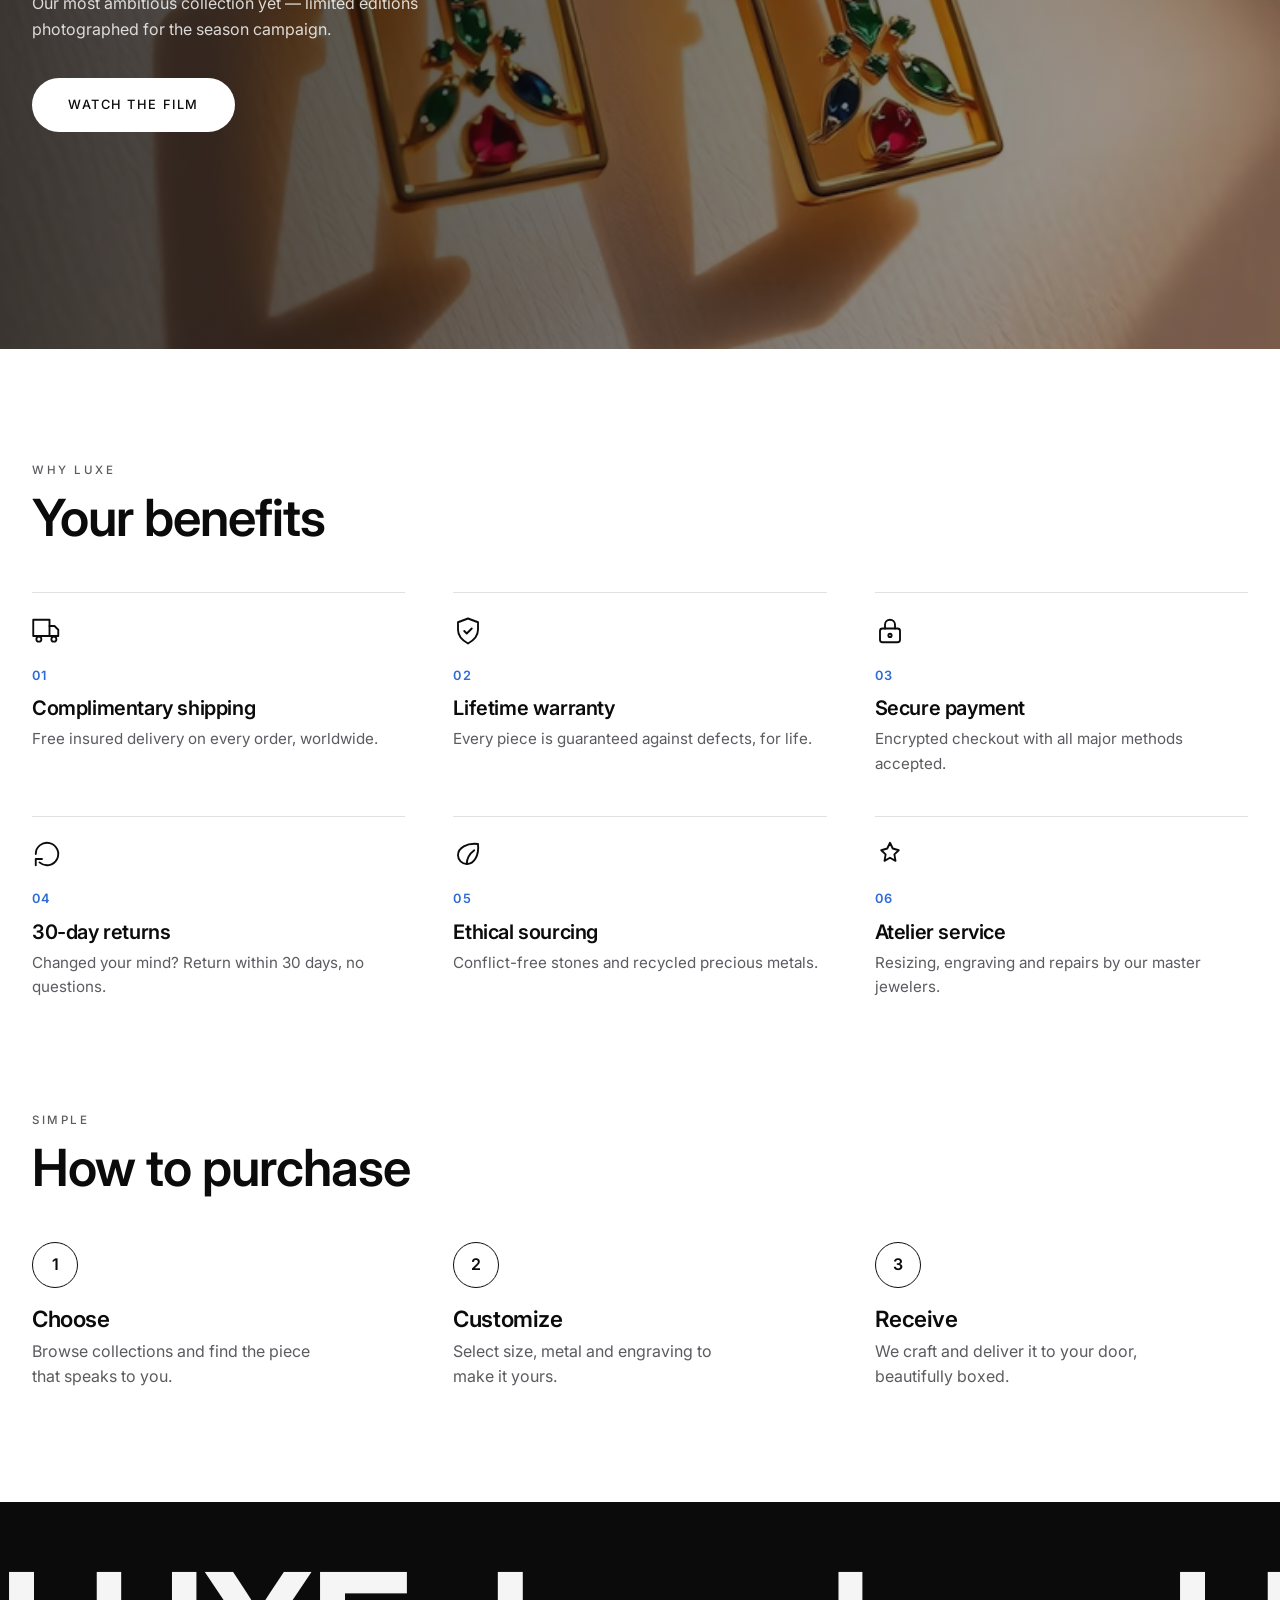
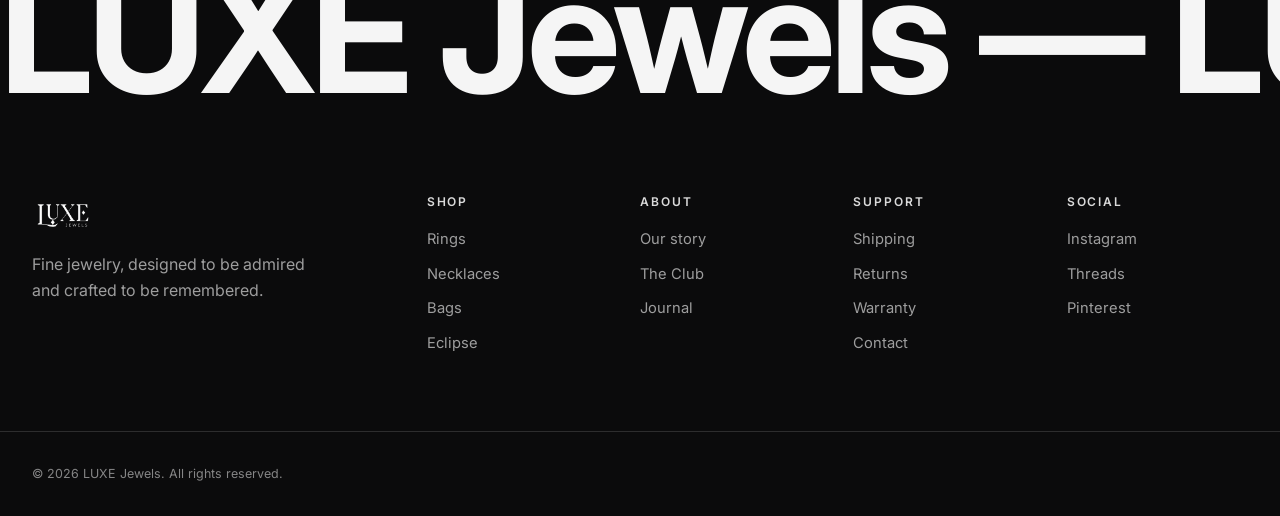
==== commit a1bf5b08: "Fix mobile layout: video caption, footer, trending carousel & link - Move scroll-expand caption insi" ====
--- a/index.html
+++ b/index.html
@@ -123,17 +123,17 @@
           <p class="sxp__date" data-sxp-date></p>
           <p class="sxp__cue" data-sxp-cue></p>
         </div>
+
+        <!-- caption revealed once fully expanded (anchored inside the video box so it's always covered) -->
+        <div class="sxp__cap" data-sxp-cap>
+          <p>Hand-set stones chosen for the way they hold light — fine jewellery, made to be admired up close and remembered long after.</p>
+        </div>
       </div>
 
       <!-- title splits and slides apart over the video -->
       <div class="sxp__title">
         <h2 class="sxp__word" data-sxp-first>Crafted</h2>
         <h2 class="sxp__word" data-sxp-rest>Brilliance</h2>
-      </div>
-
-      <!-- caption revealed once fully expanded -->
-      <div class="sxp__cap" data-sxp-cap>
-        <p>Hand-set stones chosen for the way they hold light — fine jewellery, made to be admired up close and remembered long after.</p>
       </div>
     </div>
   </section>
@@ -178,8 +178,8 @@
       <div class="trending__head-left">
         <h2>Trending</h2>
         <p class="trending__subtitle">Discover what everyone’s loving right now — our most popular pieces, handpicked based on what’s trending with Elara customers this season.</p>
-      </div>
-      <a href="#" class="trending__link">Browse collection →</a>
+        <a href="#" class="trending__link">Browse collection →</a>
+      </div>
     </div>
     <div class="trending__carousel">
       <button class="trending__btn trending__btn--prev" id="trendingPrev" aria-label="Previous products">
@@ -277,7 +277,6 @@
     </div>
     <div class="footer__bottom">
       <span>© 2026 LUXE Jewels. All rights reserved.</span>
-      <span>Clone built from Figma for educational purposes.</span>
     </div>
   </footer>
 
--- a/css/styles.css
+++ b/css/styles.css
@@ -214,6 +214,9 @@
 @media (max-width: 768px) {
   .sxp { height: 220vh; }
   .sxp__date { font-size: 1.15rem; }
+  .sxp__word { font-size: clamp(1.8rem, 8vw, 3rem); }
+  .sxp__cap { width: 78%; bottom: 6%; }
+  .sxp__cap p { font-size: 0.72rem; line-height: 1.5; }
 }
 
 .hero__scroll {
@@ -292,18 +295,16 @@
 
 /* ============ Trending ============ */
 .trending { max-width: 1280px; margin: 0 auto; padding: 6rem 2rem 7rem; }
-.trending__head {
-  display: flex; align-items: flex-end; justify-content: space-between; margin-bottom: 3rem;
-}
+.trending__head { margin-bottom: 3rem; }
 .trending__head-left h2 { font-size: clamp(2.2rem, 4.5vw, 3.2rem); font-weight: 500; color: var(--ink); }
 .trending__subtitle {
   color: var(--ink-soft); font-size: 0.95rem; margin-top: 0.8rem; max-width: 500px; line-height: 1.55;
 }
 .trending__link {
+  display: inline-block; margin-top: 1.4rem;
   font-size: 0.85rem; font-weight: 500; letter-spacing: 0.04em;
   color: var(--ink); border-bottom: 1px solid var(--ink); padding-bottom: 2px;
-  text-decoration: none; align-self: flex-end; transition: opacity 0.3s;
-  white-space: nowrap; margin-bottom: 0.4rem;
+  text-decoration: none; transition: opacity 0.3s; white-space: nowrap;
 }
 .trending__link:hover { opacity: 0.6; }
 
@@ -540,8 +541,15 @@
   .purchase__steps { grid-template-columns: 1fr; gap: 2rem; }
   .purchase__head h2 { font-size: clamp(1.8rem, 6vw, 2.6rem); }
 
+  /* Trending carousel — bring nav buttons on-screen (they sit at -23px on desktop) */
+  .trending__btn { width: 40px; height: 40px; background: rgba(11,11,12,0.85); }
+  .trending__btn--prev { left: 6px; }
+  .trending__btn--next { right: 6px; }
+  .trending__btn svg { width: 16px; height: 16px; }
+
   /* Footer */
-  .footer__cols { grid-template-columns: 1fr 1fr; gap: 2rem 1rem; padding: 0 1.5rem; }
+  .footer__cols { grid-template-columns: 1fr 1fr; gap: 2.4rem 1rem; padding: 0 1.5rem; }
+  .footer__brand { grid-column: 1 / -1; }   /* brand spans full width, links sit in a tidy 2-col grid */
   .footer__marquee { font-size: clamp(2.5rem, 10vw, 5rem); }
   .footer__bottom { flex-direction: column; gap: 0.5rem; text-align: center; padding: 1.5rem; }
   .footer .brand__logo { height: 32px; }
@@ -567,7 +575,7 @@
 
   .purchase { padding: 0 1rem 3rem; }
 
-  .footer__cols { grid-template-columns: 1fr; gap: 2rem; padding: 0 1rem; }
+  .footer__cols { grid-template-columns: 1fr 1fr; gap: 2.2rem 1rem; padding: 0 1.2rem; }
   .footer__bottom { padding: 1.5rem 1rem; }
 
   .club__content h2, .news__content h2 { font-size: clamp(1.8rem, 8vw, 2.8rem); }
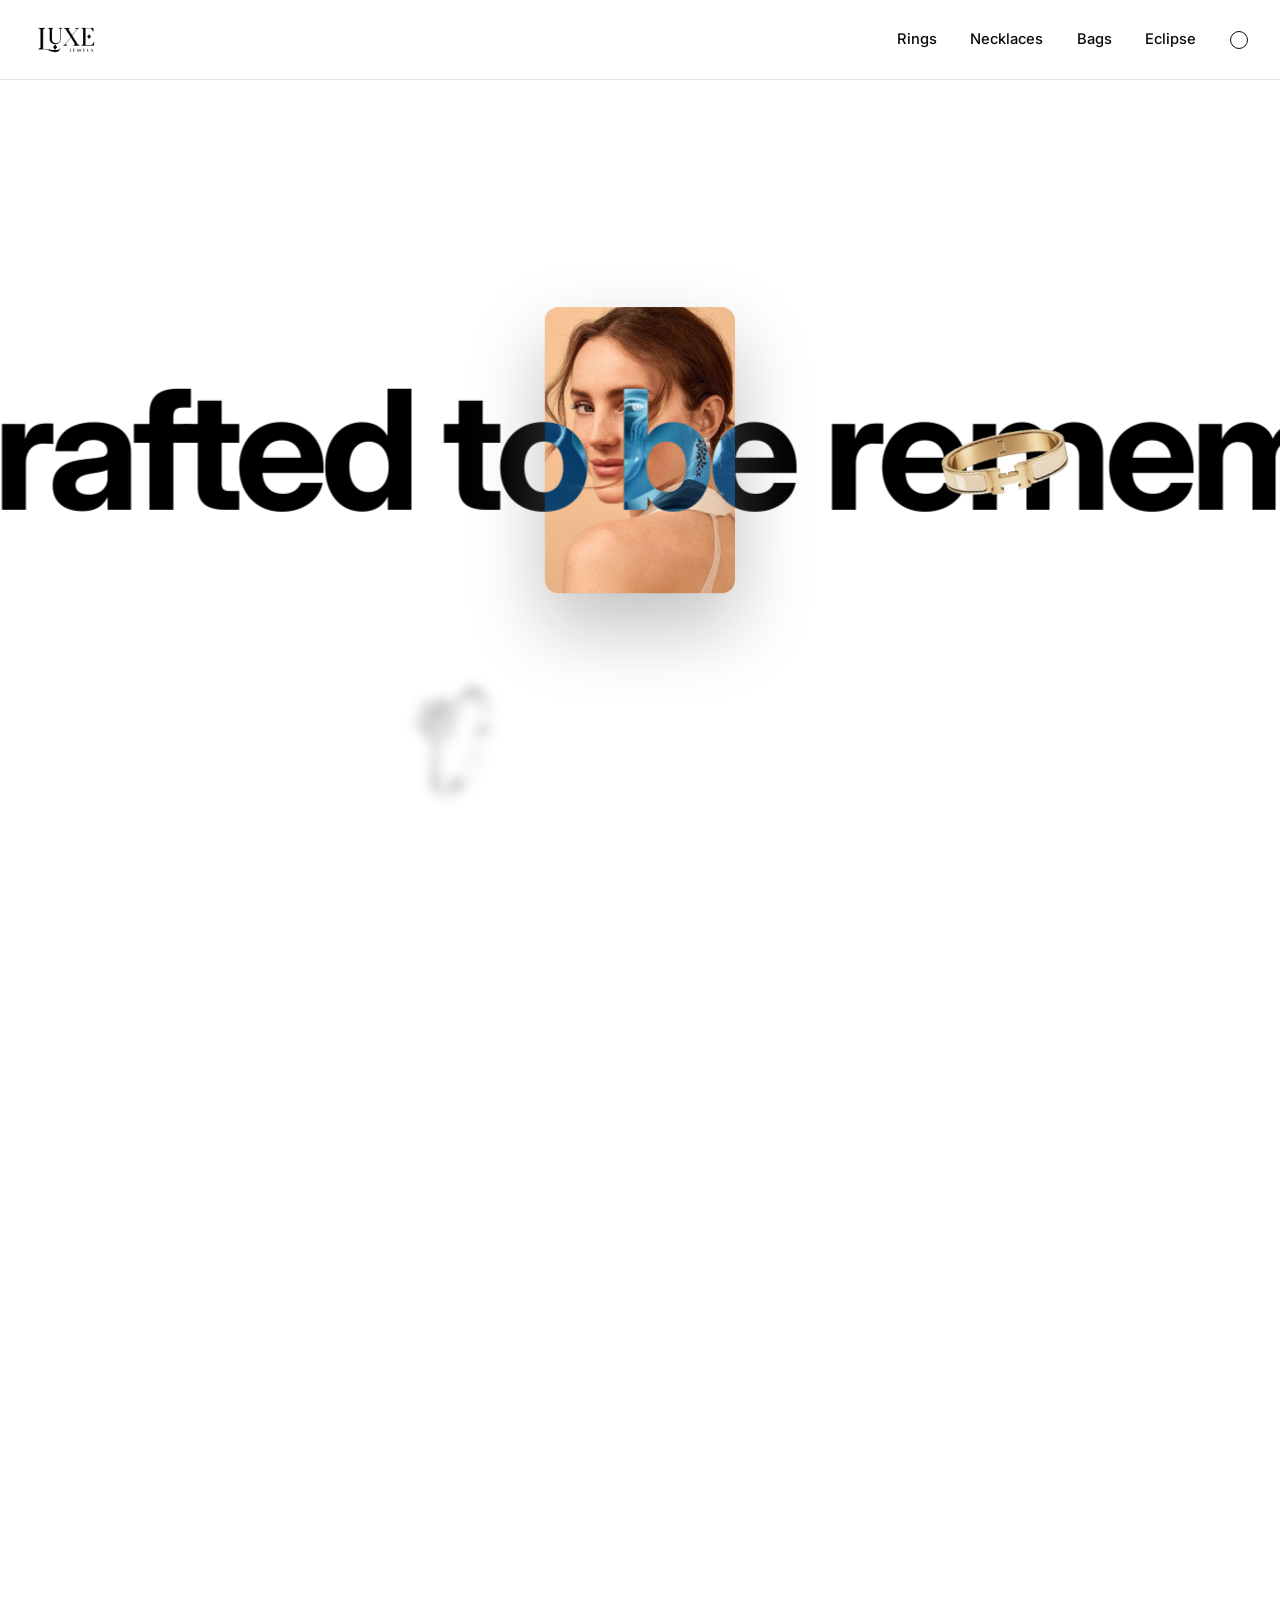
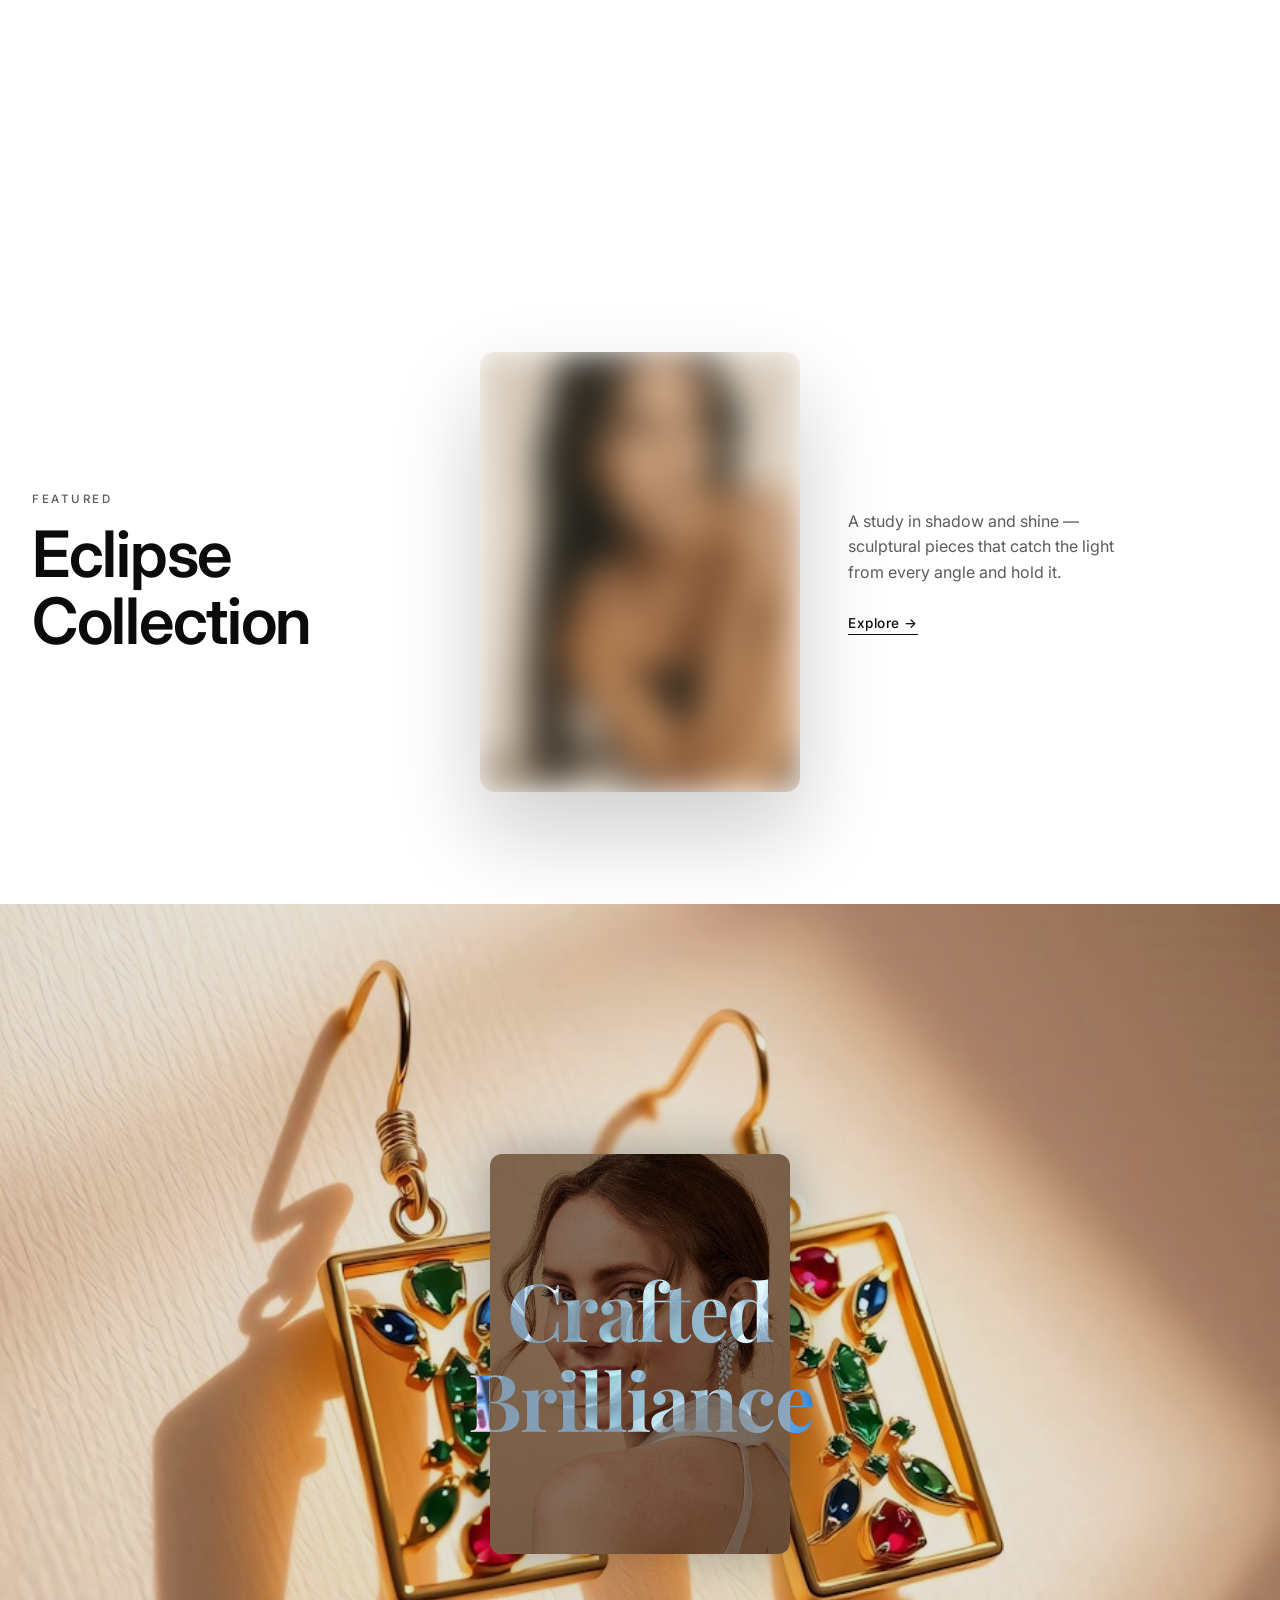
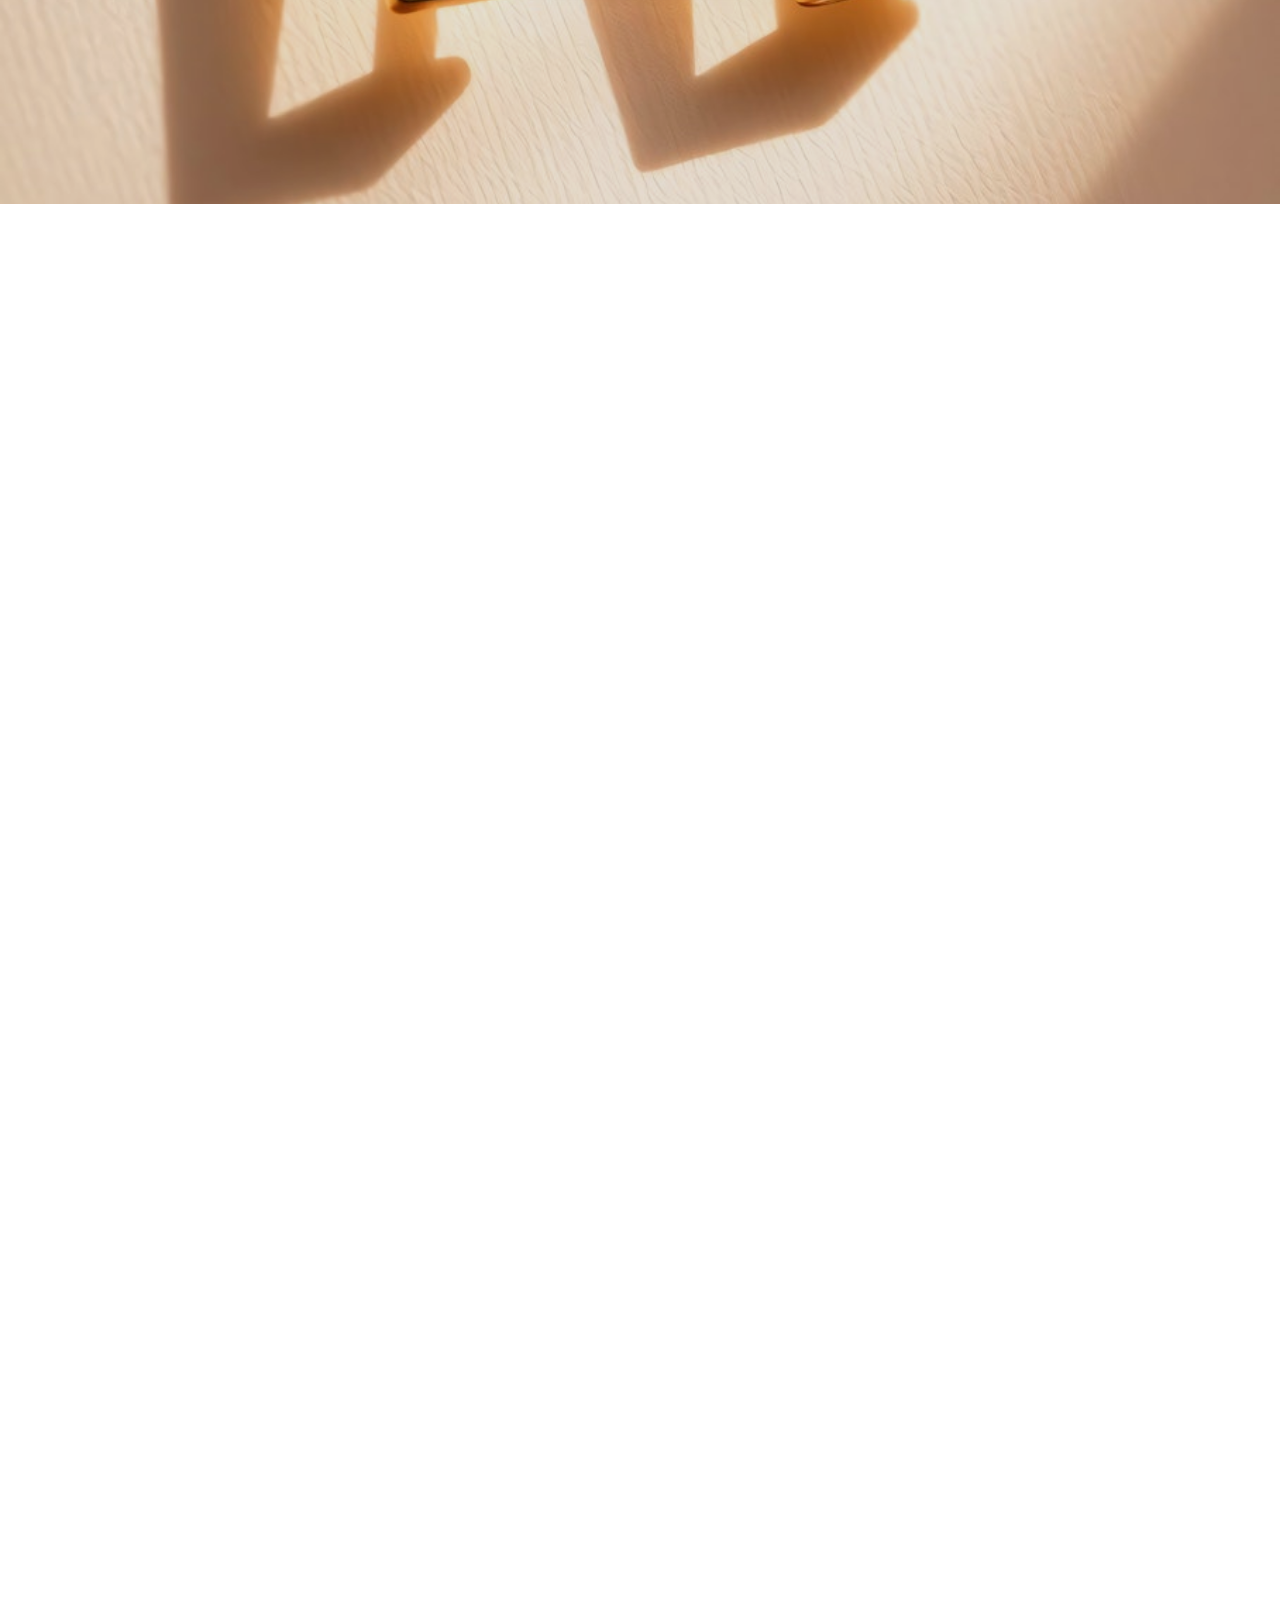
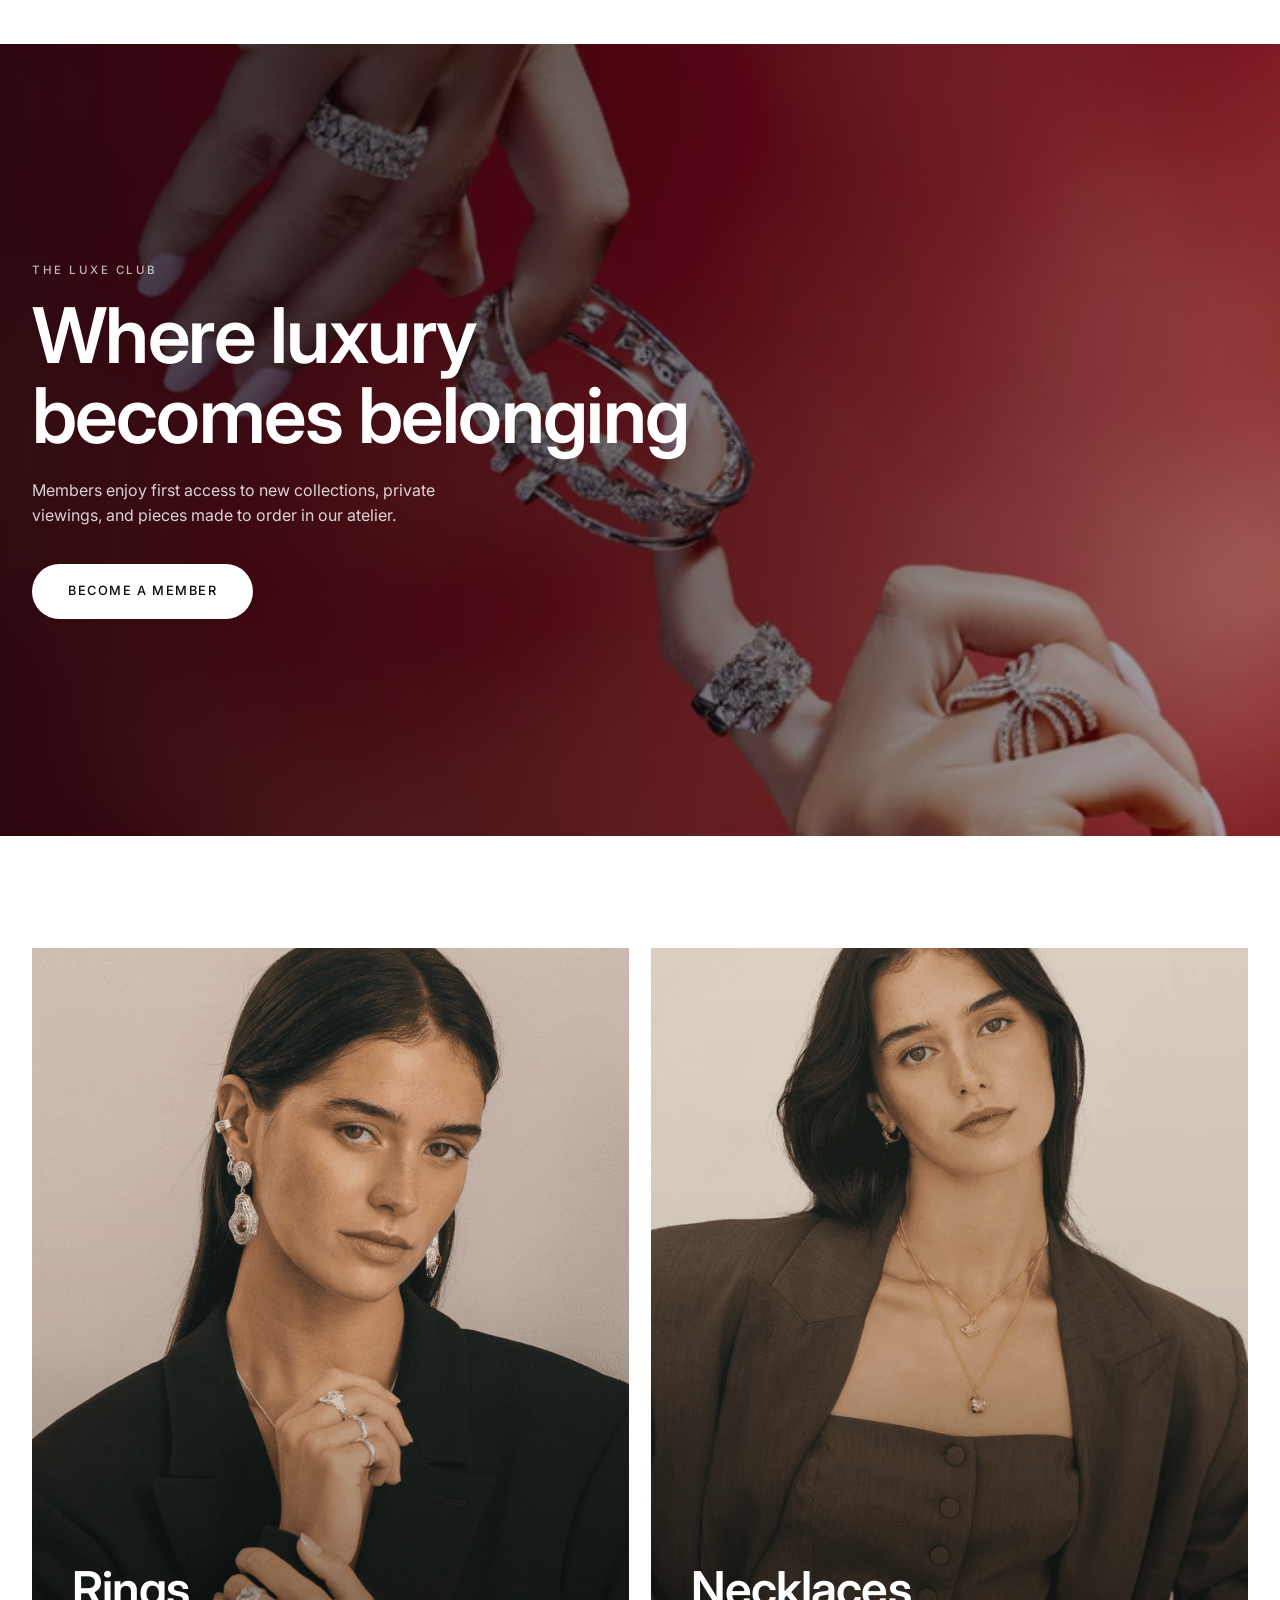
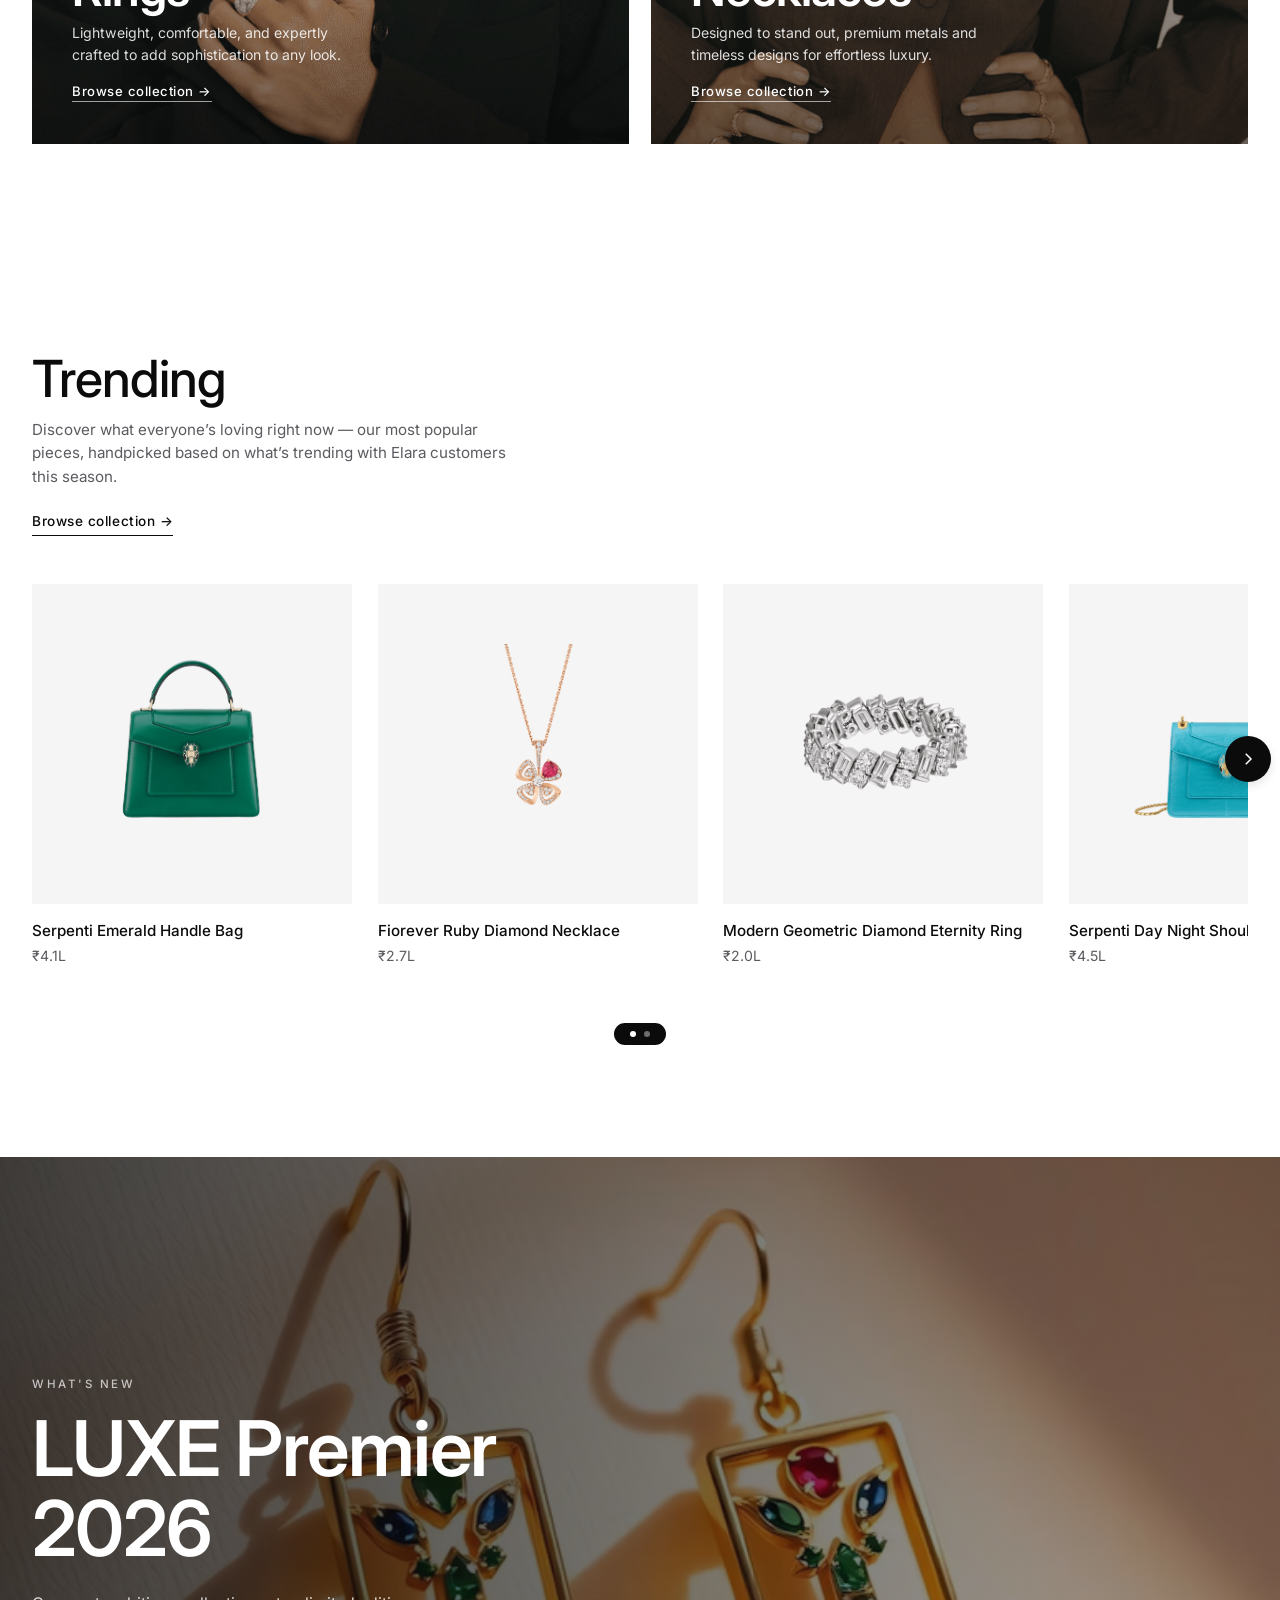
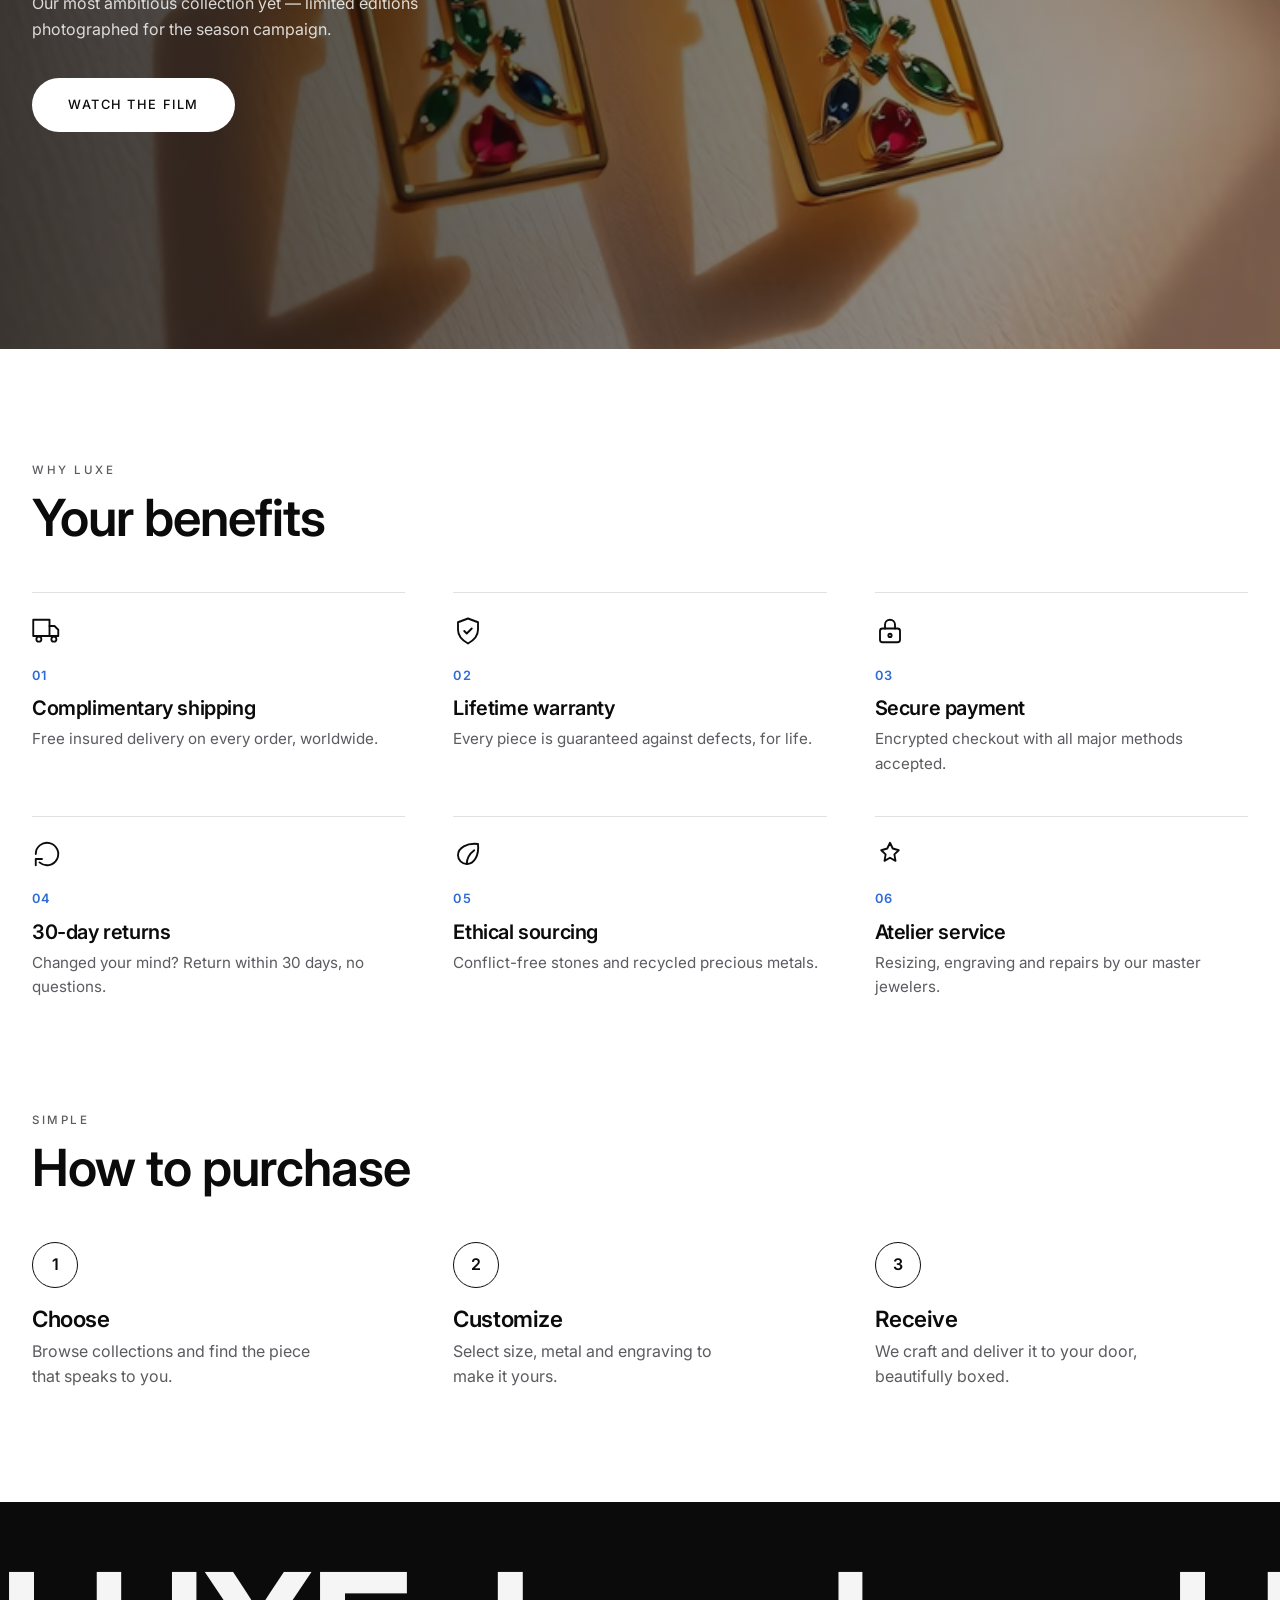
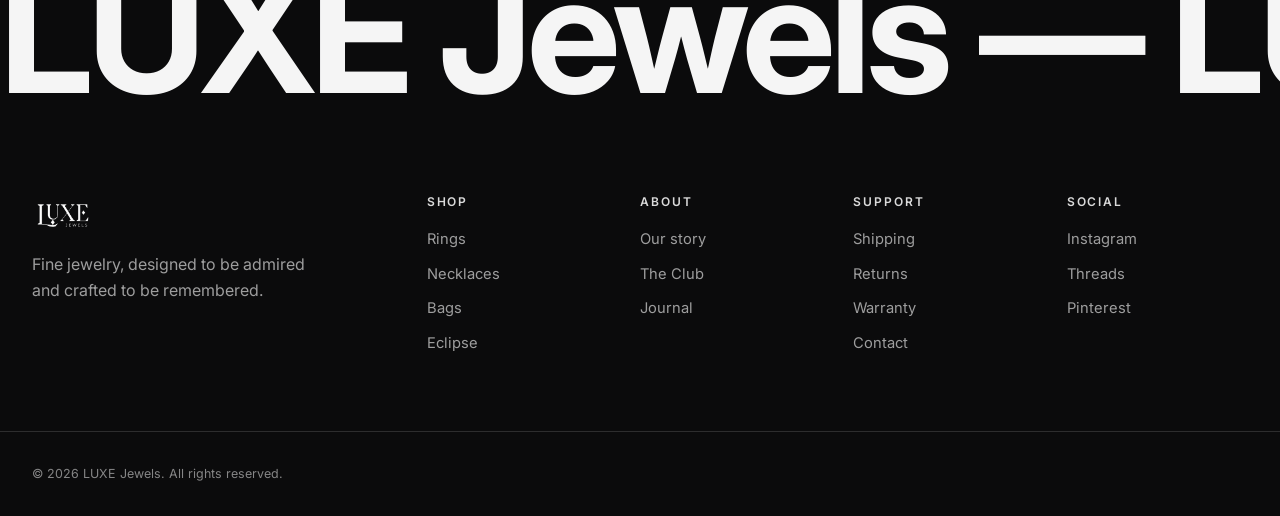
==== commit b10bf498: "Fix iOS video autoplay fallback in Low Power Mode" ====
--- a/index.html
+++ b/index.html
@@ -280,6 +280,6 @@
     </div>
   </footer>
 
-  <script src="js/main.js?v=2"></script>
+  <script src="js/main.js?v=3"></script>
 </body>
 </html>
